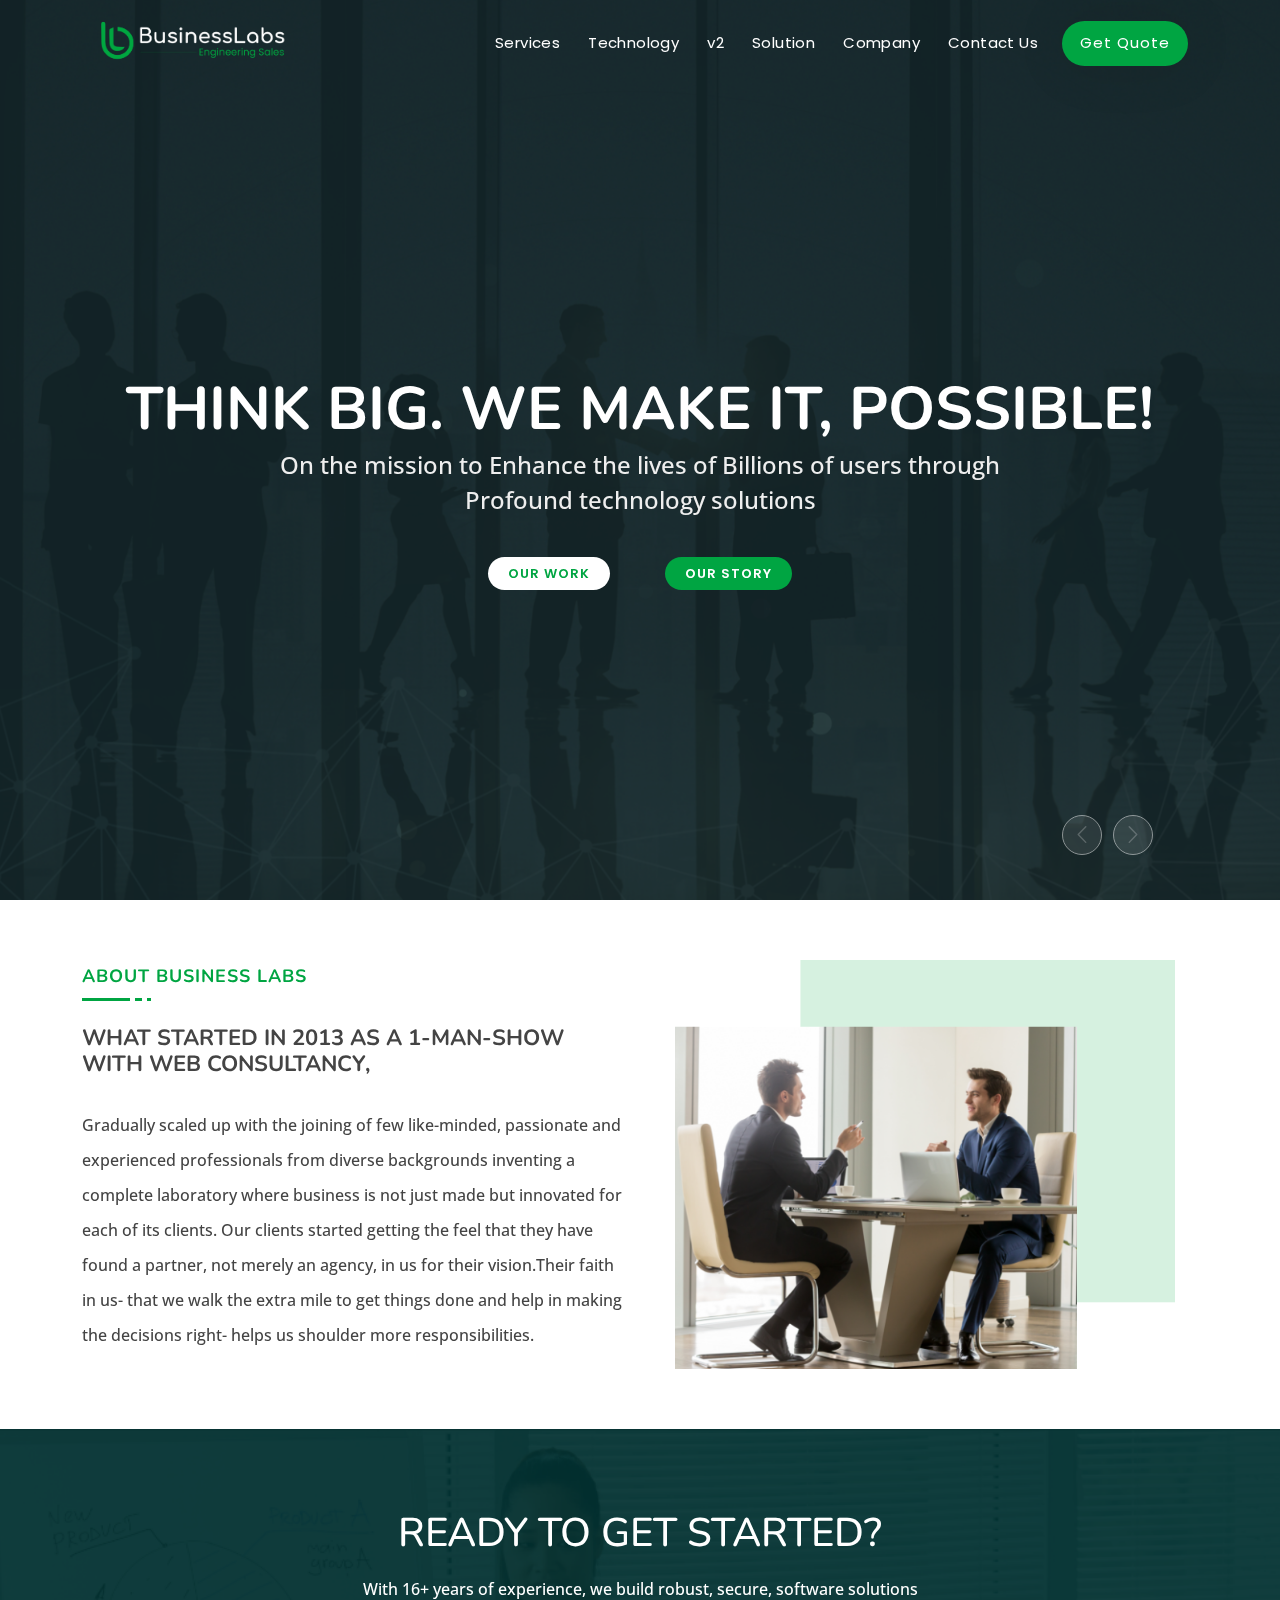
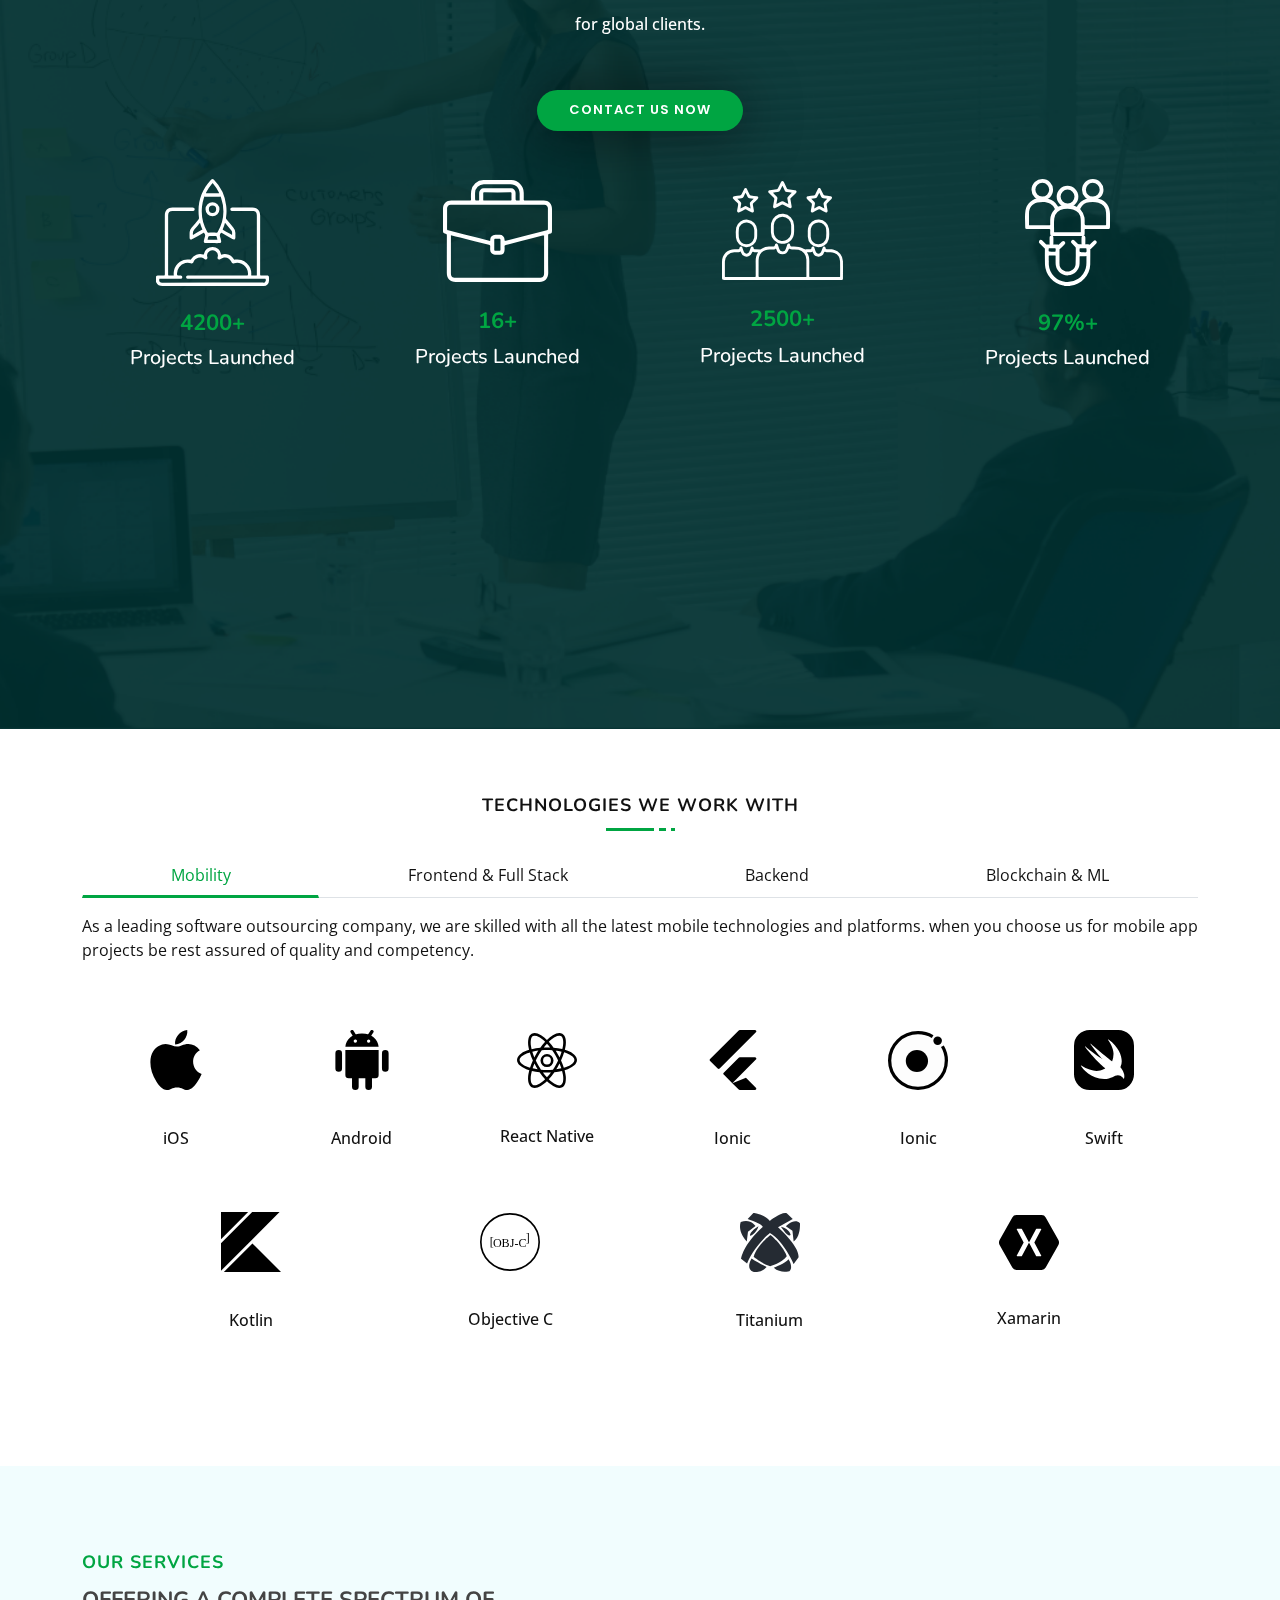
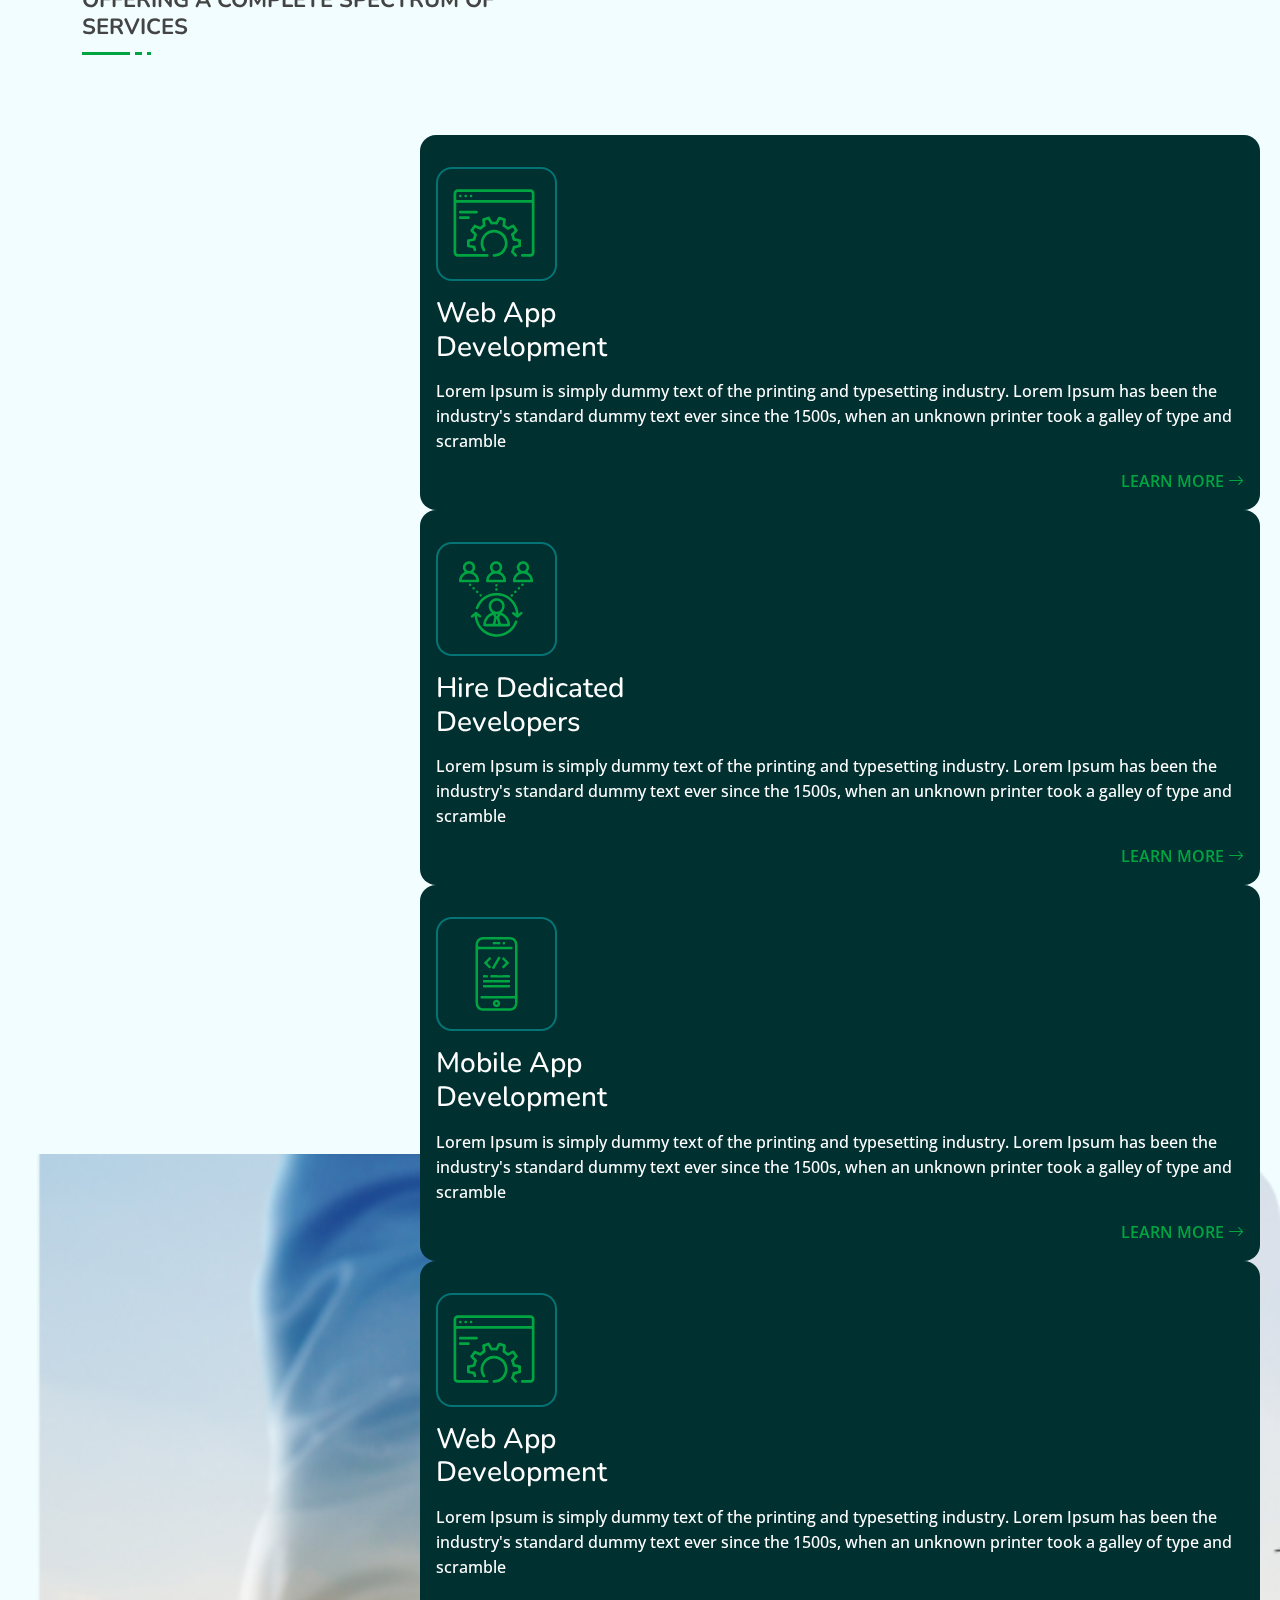
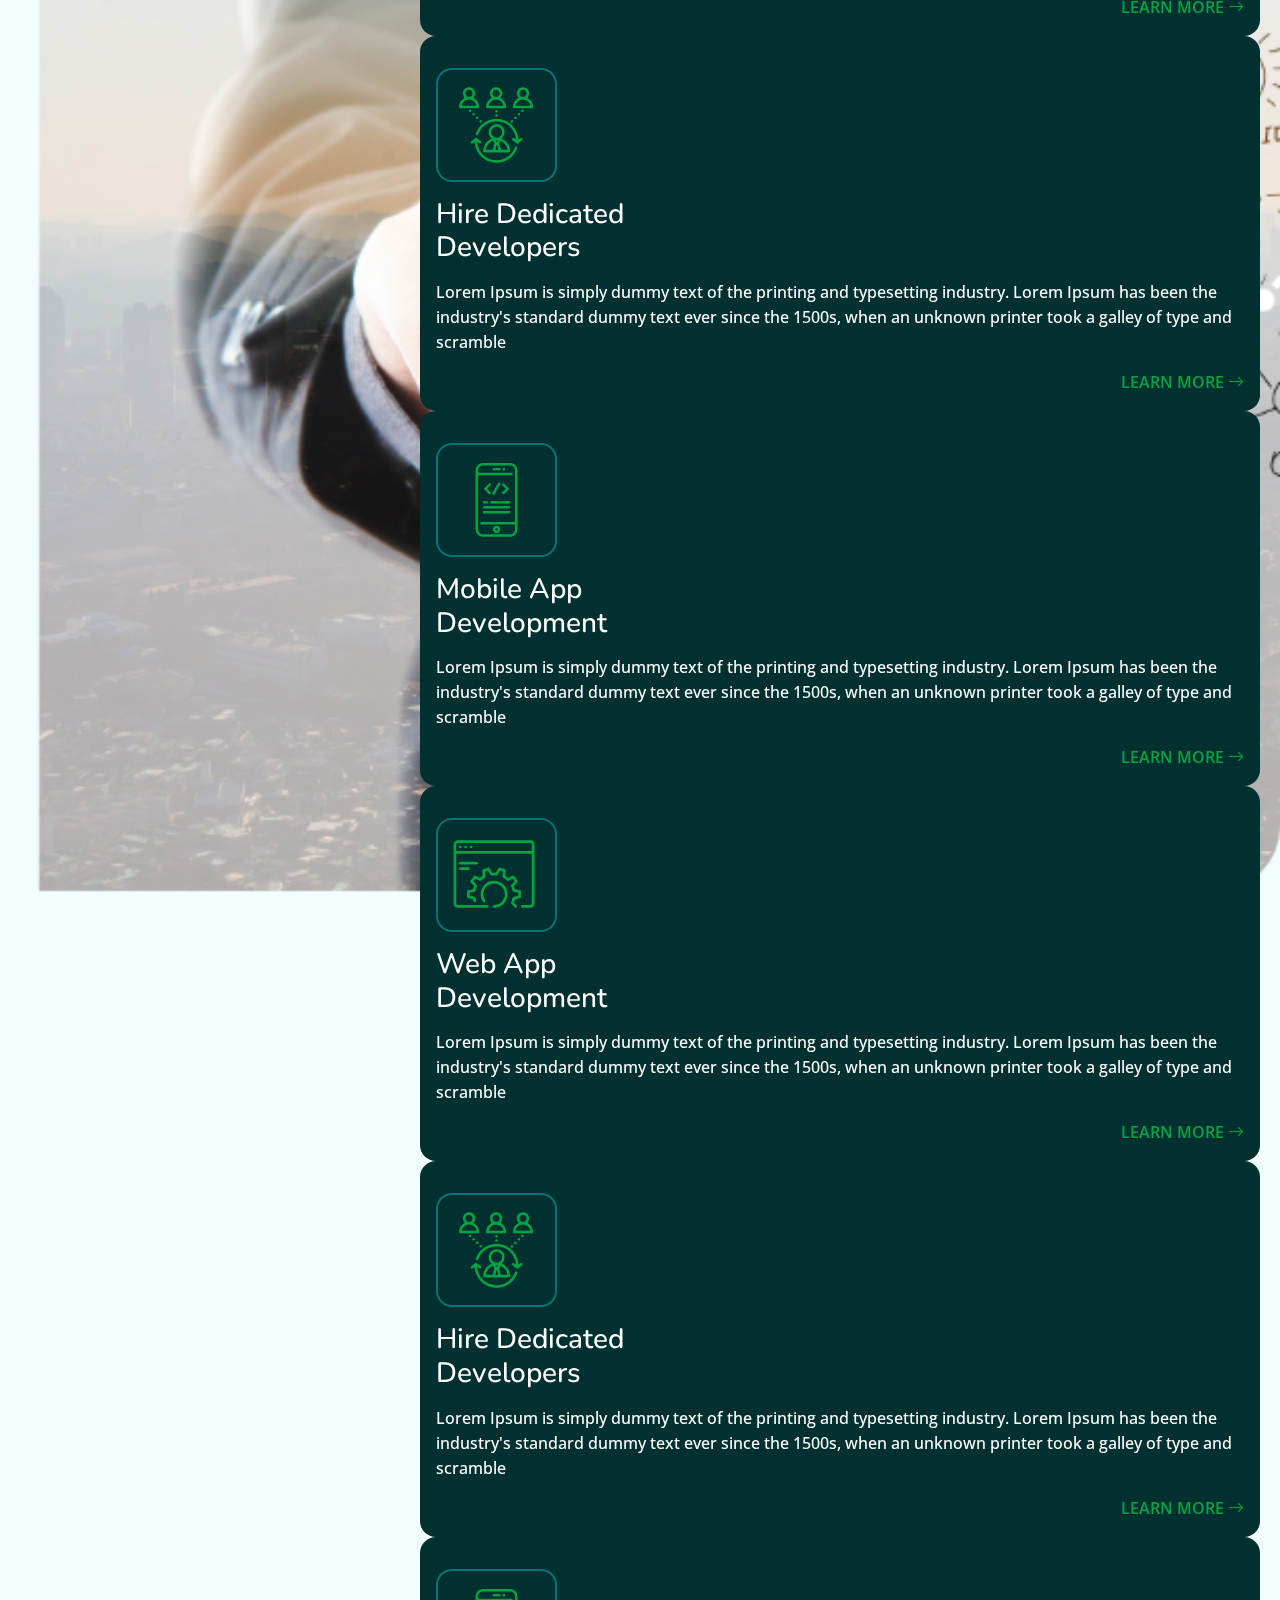
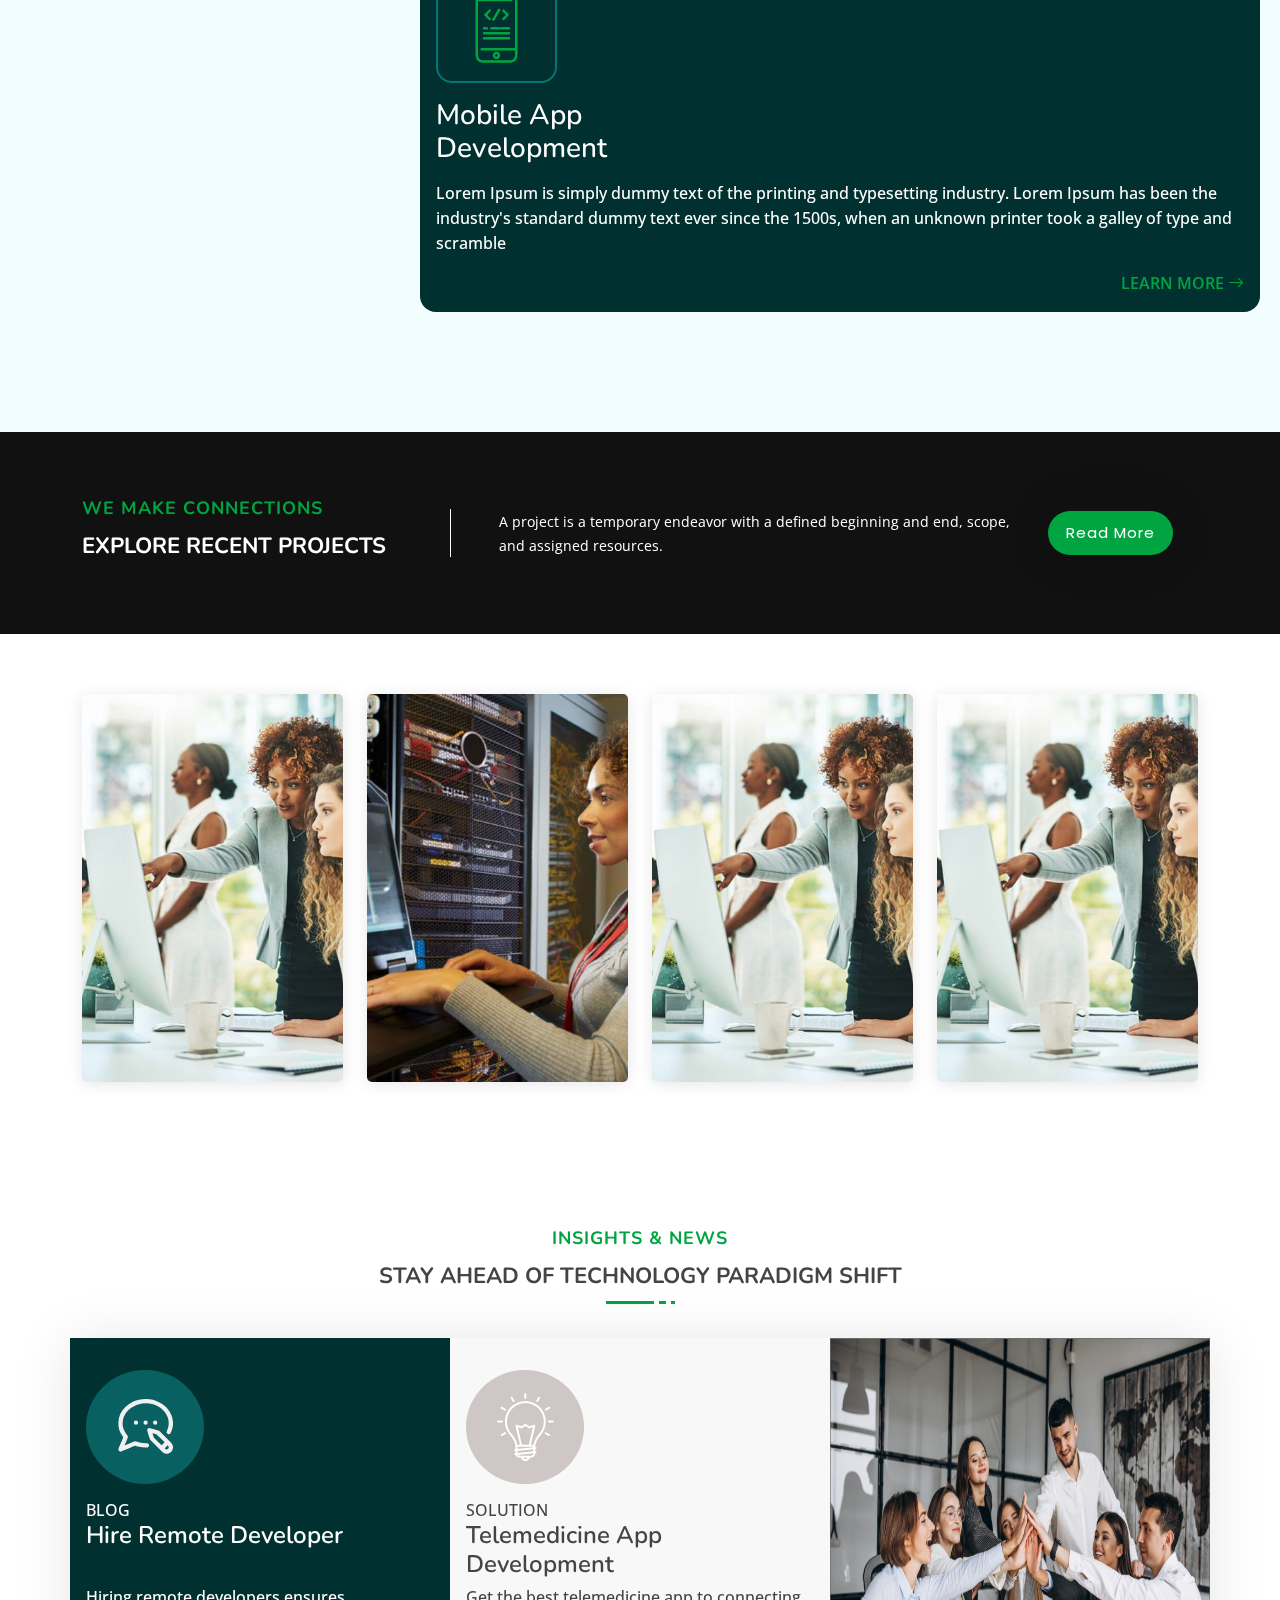
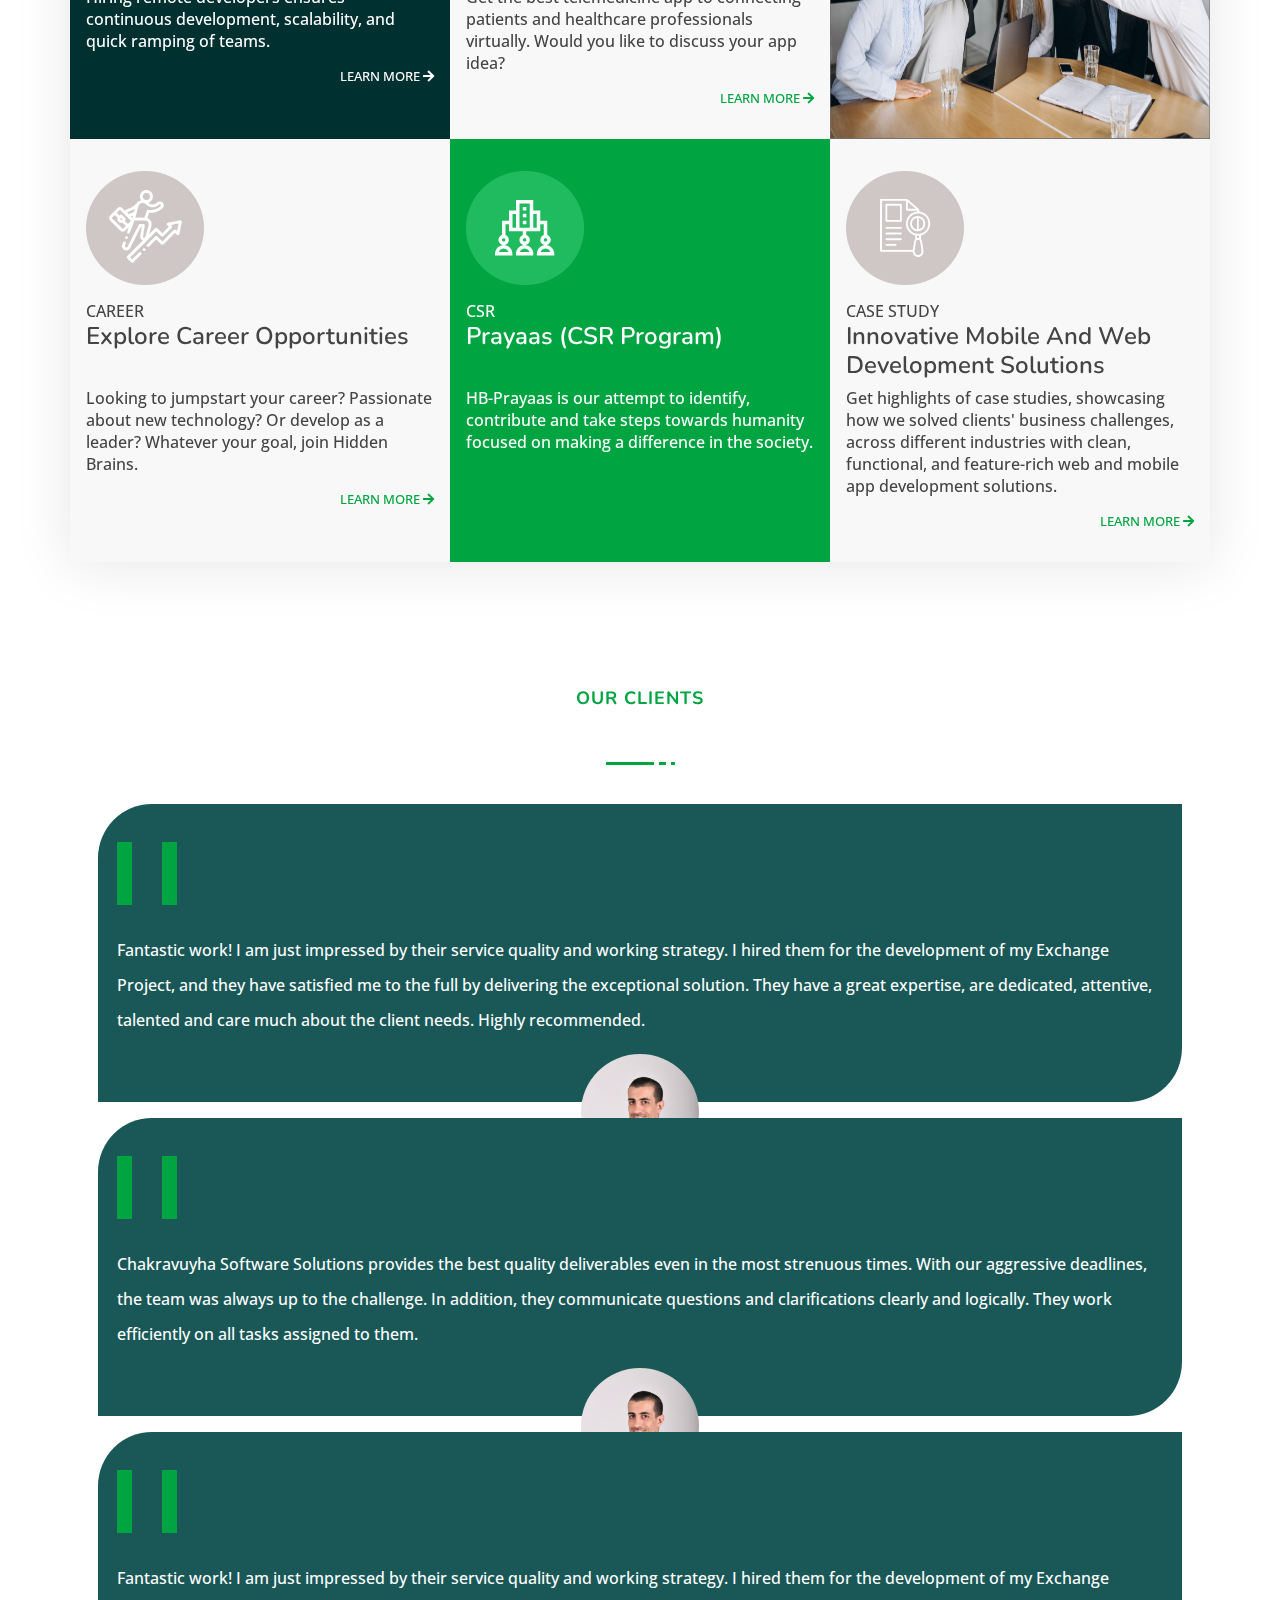
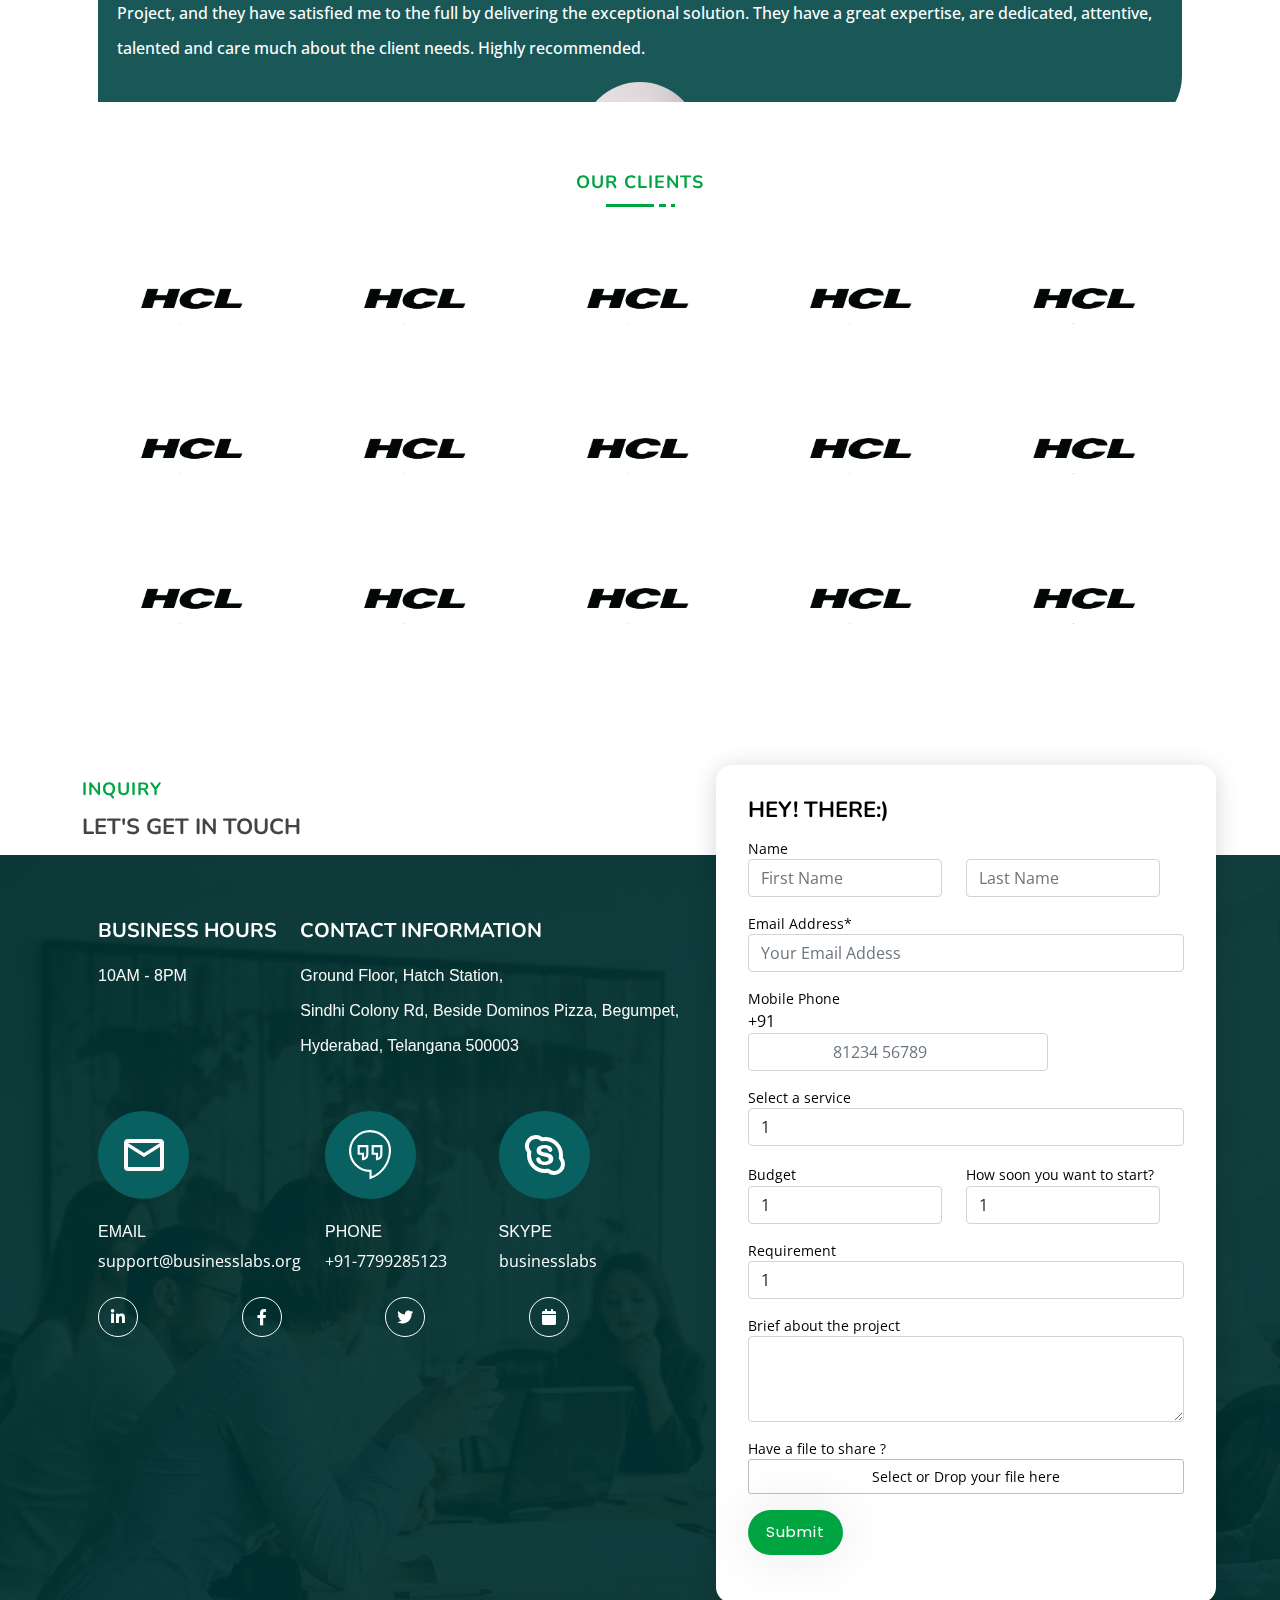
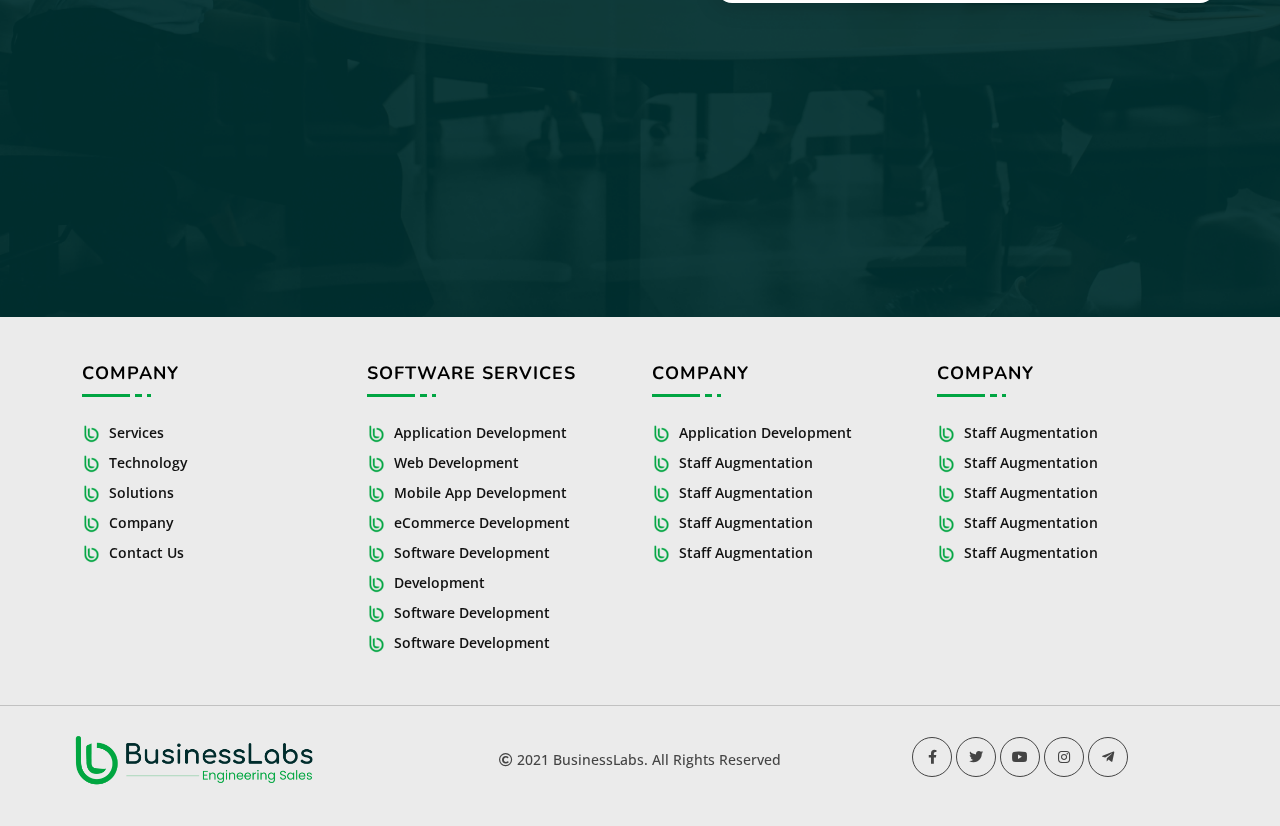
==== v2.html @ e5ebee2d "latest version 2" ====
<!DOCTYPE html>
<html lang="en">

<head>
    <meta charset="utf-8">
    <meta content="width=device-width, initial-scale=1.0" name="viewport">
    <title>Business Labs</title>
    <meta content="" name="description">
    <meta content="" name="keywords">
    <link href="favicon.png" rel="icon">
    <link href="assets/img/apple-touch-icon.png" rel="apple-touch-icon">
    <link href="https://fonts.googleapis.com/css?family=Open+Sans:300,300i,400,400i,600,600i,700,700i|Nunito:300,300i,400,400i,600,600i,700,700i|Poppins:300,300i,400,400i,500,500i,600,600i,700,700i" rel="stylesheet">
    <link href="assets/vendor/bootstrap/css/bootstrap.min.css" rel="stylesheet">
    <link href="assets/vendor/bootstrap-icons/bootstrap-icons.css" rel="stylesheet">
    <link href="assets/vendor/boxicons/css/boxicons.min.css" rel="stylesheet">
    <link href="assets/vendor/glightbox/css/glightbox.min.css" rel="stylesheet">
    <link href="assets/vendor/remixicon/remixicon.css" rel="stylesheet">
    <link href="assets/vendor/swiper/swiper-bundle.min.css" rel="stylesheet">
    <link href="assets/css/style.css" rel="stylesheet">
    <link rel="stylesheet" href="https://cdnjs.cloudflare.com/ajax/libs/slick-carousel/1.8.1/slick.css" />
    <link rel="stylesheet" href="https://cdnjs.cloudflare.com/ajax/libs/slick-carousel/1.8.1/slick-theme.css" />
    <link rel="stylesheet" href="https://cdnjs.cloudflare.com/ajax/libs/font-awesome/5.15.4/css/all.min.css" />
    <link rel="stylesheet" href="https://cdnjs.cloudflare.com/ajax/libs/intl-tel-input/17.0.8/css/intlTelInput.css">
    <script src="https://cdnjs.cloudflare.com/ajax/libs/intl-tel-input/17.0.8/js/intlTelInput.min.js"></script>
    <link rel="stylesheet" href="https://cdnjs.cloudflare.com/ajax/libs/font-awesome/5.15.3/css/all.min.css" />

</head>

<body>
    <header id="header" class="fixed-top ">
        <div class="container d-flex align-items-center justify-content-between">
            <div class="logo">
                <a href="/index.html"><img src="./assets/img/logo.png" alt=""></a>
            </div>
            <nav id="navbar" class="navbar">
                <ul>
                    <li class="dropdown"><a href="#"><span>Services</span></a>
                        <ul>
                            <div class="dropdown-content">
                                <div class="row dd-content">
                                    <div class="col-md-8">
                                        <h2 class="dd-title">Services</h2>
                                        <div class="row">
                                            <div class="col">
                                                <li class="heading">
                                                    <h4>Team Extension</h4>
                                                    <span><img src="./assets/img/underline.svg" alt=""></span>
                                                </li>
                                                <li>
                                                    <a href="#"><img src="./assets/img/bullet.png" class="mr-1 bullet-icons " alt=""> Staff Augmentation</a>
                                                </li>
                                                <li>
                                                    <a href="#"><img src="./assets/img/bullet.png" class="mr-1 bullet-icons " alt=""> Dedicated Teams</a>
                                                </li>
                                                <li>
                                                    <a href="#"><img src="./assets/img/bullet.png" class="mr-1 bullet-icons " alt="">Offshore Development</a>
                                                </li>
                                            </div>
                                            <div class="col">
                                                <li class="heading">
                                                    <h4>DevOps</h4>
                                                    <span><img src="./assets/img/underline.svg" alt=""></span>
                                                </li>
                                                <li>
                                                    <a href="#"><img src="./assets/img/bullet.png" class="mr-1 bullet-icons " alt=""> AWS</a>
                                                </li>
                                                <li>
                                                    <a href="#"><img src="./assets/img/bullet.png" class="mr-1 bullet-icons " alt=""> Azure</a>
                                                </li>
                                                <li>
                                                    <a href="#"><img src="./assets/img/bullet.png" class="mr-1 bullet-icons " alt=""> Google Cloud</a>
                                                </li>
                                            </div>
                                            <div class="col">
                                                <li class="heading">
                                                    <h4>Blockchain & Others</h4>
                                                    <span><img src="./assets/img/underline.svg" alt=""></span>
                                                </li>
                                                <li>
                                                    <a href="#"><img src="./assets/img/bullet.png" class="mr-1 bullet-icons " alt=""> BI Consulting</a>
                                                </li>
                                                <li>
                                                    <a href="#"><img src="./assets/img/bullet.png" class="mr-1 bullet-icons " alt=""> Blockchain</a>
                                                </li>
                                                <li>
                                                    <a href="#"><img src="./assets/img/bullet.png" class="mr-1 bullet-icons " alt=""> AI/ML</a>
                                                </li>
                                                <li>
                                                    <a href="#"><img src="./assets/img/bullet.png" class="mr-1 bullet-icons " alt=""> IoT</a>
                                                </li>
                                            </div>
                                            <div class="col">
                                                <li class="heading">
                                                    <h4>Software Services</h4>
                                                    <span><img src="./assets/img/underline.svg" alt=""></span>
                                                </li>
                                                <li>
                                                    <a href="#"><img src="./assets/img/bullet.png" class="mr-1 bullet-icons " alt=""> Software Development</a>
                                                </li>
                                                <li>
                                                    <a href="#"><img src="./assets/img/bullet.png" class="mr-1 bullet-icons " alt=""> App Development</a>
                                                </li>
                                                <li>
                                                    <a href="#"><img src="./assets/img/bullet.png" class="mr-1 bullet-icons " alt=""> Mobility</a>
                                                </li>
                                                <li>
                                                    <a href="#"><img src="./assets/img/bullet.png" class="mr-1 bullet-icons " alt=""> Web Development</a>
                                                </li>
                                                <li>
                                                    <a href="#"><img src="./assets/img/bullet.png" class="mr-1 bullet-icons " alt=""> eCommerce</a>
                                                </li>
                                            </div>
                                            <div class="col">
                                                <li class="heading">
                                                    <h4>Managed Outsourcing</h4>
                                                    <span><img src="./assets/img/underline.svg" alt=""></span>
                                                </li>
                                                <li>
                                                    <a href="#"><img src="./assets/img/bullet.png" class="mr-1 bullet-icons " alt=""> AWS</a>
                                                </li>
                                                <li>
                                                    <a href="#"><img src="./assets/img/bullet.png" class="mr-1 bullet-icons " alt=""> Azure</a>
                                                </li>
                                                <li>
                                                    <a href="#"><img src="./assets/img/bullet.png" class="mr-1 bullet-icons " alt=""> Google Cloud</a>
                                                </li>
                                            </div>
                                            <div class="col">
                                                <li class="heading">
                                                    <h4>Heading 1</h4>
                                                    <span><img src="./assets/img/underline.svg" alt=""></span>
                                                </li>
                                                <li>
                                                    <a href="#"><img src="./assets/img/bullet.png" class="mr-1 bullet-icons " alt=""> Product Engineering</a>
                                                </li>
                                                <li>
                                                    <a href="#"><img src="./assets/img/bullet.png" class="mr-1 bullet-icons " alt=""> Digital Transformation</a>
                                                </li>
                                                <li>
                                                    <a href="#"><img src="./assets/img/bullet.png" class="mr-1 bullet-icons " alt=""> QA</a>
                                                </li>
                                                <li>
                                                    <a href="#"><img src="./assets/img/bullet.png" class="mr-1 bullet-icons " alt=""> MVP Development</a>
                                                </li>
                                            </div>
                                        </div>
                                    </div>
                                    <div class="col-md-4">
                                        <h2 class="dd-title">Industries</h2>
                                        <div class="row">
                                            <div class="col">
                                                <li>
                                                    <a href="#"><img src="./assets/img/bullet.png" class="mr-1 bullet-icons " alt=""> Healthcare</a>
                                                </li>
                                                <li>
                                                    <a href="#"><img src="./assets/img/bullet.png" class="mr-1 bullet-icons " alt=""> Retail & eCommerce</a>
                                                </li>
                                                <li>
                                                    <a href="#"><img src="./assets/img/bullet.png" class="mr-1 bullet-icons " alt=""> Banking & Financial Services</a>
                                                </li>
                                                <li>
                                                    <a href="#"><img src="./assets/img/bullet.png" class="mr-1 bullet-icons " alt=""> ISVs & Software Product</a>
                                                </li>
                                                <li>
                                                    <a href="#"><img src="./assets/img/bullet.png" class="mr-1 bullet-icons " alt=""> Companies</a>
                                                </li>
                                                <li>
                                                    <a href="#"><img src="./assets/img/bullet.png" class="mr-1 bullet-icons " alt=""> Education & eLearning</a>
                                                </li>
                                                <li>
                                                    <a href="#"><img src="./assets/img/bullet.png" class="mr-1 bullet-icons " alt=""> Logistics & Transportation </a>
                                                </li>
                                                <li>
                                                    <a href="#"><img src="./assets/img/bullet.png" class="mr-1 bullet-icons " alt=""> Digital & Marketing Agencies </a>
                                                </li>
                                                <button class="text-center btn-get-started">Hire Dedicated Teams</button>
                                                <p class="text-center">We employ top 1% talents</p>
                                            </div>
                                        </div>
                                    </div>
                                </div>
                            </div>
                        </ul>
                    </li>
                    <li class="dropdown tech"><a href="#"><span>Technology</span></a>
                        <ul>
                            <div class="dropdown-content">
                                <div class="row dd-content">
                                    <div class="col">
                                        <img src="https://dummyimage.com/300x500/000/fff" class="big" alt="">
                                    </div>
                                    <div class="col-md-5">
                                        <h2 class="dd-title">Services</h2>
                                        <div class="row">
                                            <div class="col-md-5">
                                                <li class="heading">
                                                    <h4>Blockchain & Others</h4>
                                                </li>
                                                <li>
                                                    <a href="#">BI Consulting</a>
                                                </li>
                                                <li>
                                                    <a href="#">Blockchain</a>
                                                </li>
                                                <li>
                                                    <a href="#">AI/ML</a>
                                                </li>
                                                <li>
                                                    <a href="#">IoT</a>
                                                </li>
                                            </div>
                                            <div class="col-md-5">
                                                <li class="heading">
                                                    <h4>Software Services</h4>
                                                </li>
                                                <li>
                                                    <a href="#">Staff Augmentation</a>
                                                </li>
                                                <li>
                                                    <a href="#">Staff Augmentation</a>
                                                </li>
                                                <li>
                                                    <a href="#">Staff Augmentation</a>
                                                </li>
                                                <li>
                                                    <a href="#">Staff Augmentation</a>
                                                </li>
                                            </div>
                                            <div class="col-md-5">
                                                <li class="heading">
                                                    <h4>Heading 1</h4>
                                                    <span><img src="./assets/img/underline.svg" alt=""></span>
                                                </li>
                                                <li>
                                                    <a href="#">Staff Augmentation</a>
                                                </li>
                                                <li>
                                                    <a href="#">Staff Augmentation</a>
                                                </li>
                                                <li>
                                                    <a href="#">Staff Augmentation</a>
                                                </li>
                                                <li>
                                                    <a href="#">Staff Augmentation</a>
                                                </li>
                                            </div>
                                            <div class="col-md-5">
                                                <li class="heading">
                                                    <h4>Heading 1</h4>
                                                    <span><img src="./assets/img/underline.svg" alt=""></span>
                                                </li>
                                                <li>
                                                    <a href="#">Staff Augmentation</a>
                                                </li>
                                                <li>
                                                    <a href="#">Staff Augmentation</a>
                                                </li>
                                                <li>
                                                    <a href="#">Staff Augmentation</a>
                                                </li>
                                                <li>
                                                    <a href="#">Staff Augmentation</a>
                                                </li>
                                            </div>
                                        </div>
                                    </div>
                                    <div class="col">
                                        <h2 class="dd-title">Industries</h2>
                                        <div class="row">
                                            <div class="col">
                                                <li class="heading">
                                                    <h4>Heading 1</h4>
                                                    <span><img src="./assets/img/underline.svg" alt=""></span>
                                                </li>
                                                <li>
                                                    <a href="#">Staff Augmentation</a>
                                                </li>
                                                <li>
                                                    <a href="#">Staff Augmentation</a>
                                                </li>
                                                <li>
                                                    <a href="#">Staff Augmentation</a>
                                                </li>
                                                <li>
                                                    <a href="#">Staff Augmentation</a>
                                                </li>
                                            </div>
                                        </div>
                                    </div>
                                </div>
                            </div>
                        </ul>
                    </li>
                    <li><a class="nav-link scrollto" href="./v2.html">v2</a></li>
                    <li><a class="nav-link scrollto" href="#">Solution</a></li>
                    <li><a class="nav-link scrollto" href="#">Company</a></li>
                    <li><a class="nav-link scrollto" href="#">Contact Us</a></li>
                    <li><a href="#" class="btn-get-started scrollto">Get Quote</a></li>
                </ul>
                <i class="bi bi-list mobile-nav-toggle"></i>
            </nav>
        </div>
    </header>
    <section id="hero">
        <div id="heroCarousel" data-bs-interval="5000" class="carousel slide carousel-fade" data-bs-ride="carousel">
            <ol class="carousel-indicators" id="hero-carousel-indicators"></ol>
            <div class="carousel-inner" role="listbox">
                <!-- Slide 1 -->
                <div class="carousel-item active" style="background-image: url(./assets/img/hero-bg.jpg)">
                    <div class="carousel-container">
                        <div class="container">
                            <h2 class="animate__animated animate__fadeInDown">Think Big. We make IT, possible!</span>
                            </h2>
                            <p class="animate__animated animate__fadeInUp"> On the mission to Enhance the lives of Billions of users through <br> Profound technology solutions
                            </p>
                            <div class="buttons">
                                <a href="#about" class="btn-get-started animate__animated animate__fadeInUp scrollto mx-2">Our work</a>
                                <a href="#about" class="btn-get-started animate__animated animate__fadeInUp scrollto mx-2">Our Story</a>

                            </div>
                        </div>
                    </div>
                </div>

                <!-- Slide 2 -->
                <div class="carousel-item" style="background-image: url(https://cdn.pixabay.com/photo/2016/07/23/04/05/business-1536236_960_720.png)">
                    <div class="carousel-container">
                        <div class="container">
                            <h2 class="animate__animated animate__fadeInDown">Lorem Ipsum Dolor</h2>
                            <p class="animate__animated animate__fadeInUp">Ut velit est quam dolor ad a aliquid qui aliquid. Sequi ea ut et est quaerat sequi nihil ut aliquam. Occaecati alias dolorem mollitia ut. Similique ea voluptatem. Esse doloremque accusamus repellendus deleniti vel. Minus et
                                tempore modi architecto.</p>
                            <a href="#about" class="btn-get-started animate__animated animate__fadeInUp scrollto">Read More</a>
                        </div>
                    </div>
                </div>

                <!-- Slide 3 -->
                <div class="carousel-item" style="background-image: url(https://wallpaperaccess.com/full/656670.jpg)">
                    <div class="carousel-container">
                        <div class="container">
                            <h2 class="animate__animated animate__fadeInDown">Sequi ea ut et est quaerat</h2>
                            <p class="animate__animated animate__fadeInUp">Ut velit est quam dolor ad a aliquid qui aliquid. Sequi ea ut et est quaerat sequi nihil ut aliquam. Occaecati alias dolorem mollitia ut. Similique ea voluptatem. Esse doloremque accusamus repellendus deleniti vel. Minus et
                                tempore modi architecto.</p>
                            <a href="#about" class="btn-get-started animate__animated animate__fadeInUp scrollto">Read More</a>
                        </div>
                    </div>
                </div>

            </div>

            <div class="arrows">
                <a class="carousel-control-prev" href="#heroCarousel" role="button" data-bs-slide="prev">
                    <span class="carousel-control-prev-icon bi bi-chevron-left" aria-hidden="true"></span>
                </a>

                <a class="carousel-control-next" href="#heroCarousel" role="button" data-bs-slide="next">
                    <span class="carousel-control-next-icon bi bi-chevron-right" aria-hidden="true"></span>
                </a>
            </div>
        </div>
    </section>
    <!-- End Hero -->
    <main id="main">
        <section id="about" class="about">
            <div class="container">
                <div class="row">
                    <div class="col-md-6 left">
                        <div class="section-title">
                            <h2>About Business Labs</h2>
                            <span><img src="./assets/img/underline.svg" alt=""></span>
                            <h3>WHAT STARTED IN 2013 AS A 1-MAN-SHOW <br> WITH WEB CONSULTANCY,</h3>
                        </div>
                        <p>
                            Gradually scaled up with the joining of few like-minded, passionate and experienced professionals from diverse backgrounds inventing a complete laboratory where business is not just made but innovated for each of its clients. Our clients started getting
                            the feel that they have found a partner, not merely an agency, in us for their vision.Their faith in us- that we walk the extra mile to get things done and help in making the decisions right- helps us shoulder more responsibilities.
                        </p>
                    </div>
                    <div class="col-md-6 right">
                        <img src="./assets/img/about.png" alt="">
                    </div>
                </div>
            </div>
        </section>
        <!-- <section id="services" class="services">
            <div class="container">
                <div class="section-title text-align-center">
                    <h2>OFFSHORE SOFTWARE DEVELOPMENT & IT <br> OUTSOURCING SERVICES</h2>
                    <span><img src="./assets/img/underline.svg" alt=""></span>
                </div>
                <div class="service">
                    <div class="container">
                        <div class="row">
                            <div class="col">
                                <div class='outer'>
                                    <div class="inner">
                                        <div class="shape-outer trapezoid">
                                            <div class="shape-inner">
                                                <svg class='icons' xmlns="http://www.w3.org/2000/svg" width="55" height="55" viewBox="0 0 72 75.388">
                                                    <g transform="translate(-1655.341 -264.807)"><path class="a" d="M1727.34,270.279v64.6c-.154.02-.151.16-.187.27-1.134,3.486-3.218,5.05-6.727,5.05h-58.275c-4.158,0-6.811-2.78-6.811-7.136q0-30.553,0-61.106c0-4.363,2.648-7.142,6.8-7.142H1703.9c5.67,0,11.341-.009,17.011,0a6.373,6.373,0,0,1,6.224,4.967C1727.182,269.947,1727.093,270.2,1727.34,270.279Zm-36,16.7q-15.534,0-31.07-.014c-.56,0-.734.1-.733.74q.03,22.72.016,45.44c0,1.769.807,2.612,2.5,2.613h58.554c1.722,0,2.51-.84,2.51-2.675q0-22.683.015-45.367c0-.619-.143-.753-.722-.752Q1706.88,287,1691.345,286.982Zm-.043-4.434q15.569,0,31.137.011c.518,0,.7-.091.7-.7-.033-3.374-.013-6.748-.017-10.121a2.2,2.2,0,0,0-2.4-2.493q-29.379,0-58.758,0c-1.581,0-2.4.877-2.4,2.562,0,3.325.021,6.649-.019,9.973-.008.671.173.783.766.782Q1675.8,282.532,1691.3,282.548Z" transform="translate(0 0)"/><path class="a" d="M1816.033,412.688a1.933,1.933,0,0,1-.2.839q-5.169,12.077-10.338,24.155a1.74,1.74,0,1,1-3.182-1.379q5.161-12.082,10.335-24.159a1.736,1.736,0,0,1,3.382.544Z" transform="translate(-117.732 -107.385)"/><path class="a" d="M1902.987,460.39a1.928,1.928,0,0,1,.787-1.442c2.146-1.71,4.278-3.438,6.433-5.137.374-.295.376-.436,0-.732-2.169-1.712-4.318-3.45-6.475-5.177a1.719,1.719,0,0,1-.7-1.785,1.739,1.739,0,0,1,2.818-.979c2.883,2.3,5.769,4.6,8.637,6.927a1.7,1.7,0,0,1,0,2.758q-4.3,3.485-8.638,6.926a1.664,1.664,0,0,1-1.949.192A1.709,1.709,0,0,1,1902.987,460.39Z" transform="translate(-196.648 -141.282)"/><path class="a" d="M1722.522,444.756a1.748,1.748,0,0,1,1.029,3.163c-1.728,1.4-3.466,2.781-5.2,4.17-.377.3-.752.606-1.13.907-.6.477-.6.475-.022.935q3.168,2.535,6.334,5.072a1.731,1.731,0,0,1,.707,1.785,1.739,1.739,0,0,1-2.811,1q-4.347-3.474-8.681-6.964a1.7,1.7,0,0,1,.023-2.719q4.305-3.48,8.636-6.928A1.8,1.8,0,0,1,1722.522,444.756Z" transform="translate(-47.941 -141.309)"/>
                                                    <path class="a" d="M1909.972,313.279c-1.681,0-3.361,0-5.042,0a1.749,1.749,0,1,1-.027-3.485q5.071-.006,10.142,0a1.749,1.749,0,1,1-.031,3.485C1913.333,313.282,1911.652,313.279,1909.972,313.279Z" transform="translate(-196.671 -38.008)"/><path class="a" d="M1702.747,313.287a1.744,1.744,0,1,1,1.713-1.756A1.76,1.76,0,0,1,1702.747,313.287Z" transform="translate(-38.563 -38.017)"/><path class="a" d="M1749.355,311.548a1.74,1.74,0,1,1-1.719-1.749A1.76,1.76,0,0,1,1749.355,311.548Z" transform="translate(-73.335 -38.016)"/><path class="a" d="M1794.249,311.565a1.74,1.74,0,1,1-1.7-1.767A1.76,1.76,0,0,1,1794.249,311.565Z" transform="translate(-109.698 -38.014)"/></g>
                                                </svg>
                                                <h4>DEVELOPER</h4>
                                                <p>Interior remodels may change the structure of an entire area, </p>
                                                <p class="small mr-2">Learn More <i class="fas fa-arrow-right ml-1"></i></p>
                                            </div>
                                        </div>
                                    </div>
                                </div>
                            </div>
                            <div class="col">
                                <div class='outer'>
                                    <div class="inner">
                                        <div class="shape-outer trapezoid one">
                                            <div class="shape-inner">
                                                <svg class="icons" xmlns="http://www.w3.org/2000/svg" width="93.288" height="97.307" viewBox="0 0 93.288 97.307"><defs></defs><path class="a" d="M1825.8,305.309h2.466c.27.347.691.189,1.033.289a7.748,7.748,0,0,1,3.7,12.531q-5.75,7.121-11.565,14.19a2.476,2.476,0,0,0-.6,1.705q.025,24.029.016,48.058a10.094,10.094,0,0,1-.256,2.541,7.625,7.625,0,0,1-7.705,5.778q-10.189.024-20.379-.014c-.719,0-.895.181-.87.884.056,1.644.049,3.293,0,4.938-.017.608.17.737.739.719q2.036-.064,4.075-.006a2.846,2.846,0,0,1,2.418,4.3,4.512,4.512,0,0,1-1.706,1.395h-32.055a.834.834,0,0,0-.171-.2c-1.487-.875-2.069-2.054-1.686-3.428a2.942,2.942,0,0,1,3.129-2.075c1.233,0,2.467-.037,3.7.015.61.026.732-.18.719-.748-.039-1.582-.059-3.168.005-4.749.032-.8-.137-1.057-1.009-1.051-6.7.044-13.4.03-20.1.022-4.9-.006-8.1-3.236-8.1-8.162q0-22.371,0-44.743c0-5.036,3.187-8.209,8.241-8.209q22.231,0,44.463.012a2.244,2.244,0,0,0,1.535-.549c7.034-5.779,14.045-11.587,21.141-17.288C1819.767,309.217,1822.2,306.4,1825.8,305.309Zm-36.543,29.672c-13.369,0-26.579,0-39.789.006-1.5,0-2.189.774-2.19,2.351q0,18.194-.023,36.387c0,.821.235.957.994.956q32.948-.033,65.9,0c.85,0,1.026-.216,1.024-1.04q-.045-16.246-.02-32.492v-.863c-.456.158-.593.5-.8.75-2.068,2.517-4.09,5.073-6.194,7.558a10.961,10.961,0,0,1-8.247,4.055c-1.012.035-1.262.239-1.235,1.293a11.89,11.89,0,0,1-9.766,12.294,33.057,33.057,0,0,1-5.857.281,12.443,12.443,0,0,0-7.579,2.235,2.746,2.746,0,0,1-3.552-.395,2.8,2.8,0,0,1-.236-3.648,10.609,10.609,0,0,0,1.817-4.324c.477-2.259.212-4.546.338-6.816.276-4.984,2.465-8.747,7.088-10.9a12.279,12.279,0,0,1,5.992-1.086c.3.017.731.212.71-.417A11.848,11.848,0,0,1,1789.262,334.981Zm-8.036,45.383h-31.95c-2.006,0-2.006,0-1.995,2,.01,1.61.7,2.341,2.3,2.341q31.618.008,63.236,0a2.036,2.036,0,0,0,2.342-2.309,6.278,6.278,0,0,1,.008-.854c.139-.908-.128-1.207-1.134-1.2C1803.094,380.381,1792.16,380.364,1781.225,380.364Zm47.989-67.41a1.991,1.991,0,0,0-1.168-1.733,1.935,1.935,0,0,0-2.205.316q-3.047,2.488-6.088,4.984-7.226,5.915-14.463,11.816c-.536.434-.538.647-.053,1.118,1.927,1.874,3.814,3.788,5.7,5.7.309.313.486.476.859.016q8.42-10.389,16.875-20.749A2.23,2.23,0,0,0,1829.214,312.954ZM1784.262,360.8c.757,0,1.516.03,2.271-.005a6.425,6.425,0,0,0,6.466-7.329,6.893,6.893,0,0,0-6.362-6.18,6.3,6.3,0,0,0-6.973,5.382,12.847,12.847,0,0,0-.153,2.55,27.417,27.417,0,0,1-.292,5.387c-.094.516.038.581.519.5A22.988,22.988,0,0,1,1784.262,360.8Zm9.059-19.777a5.933,5.933,0,0,0,3.729,5.55,5.823,5.823,0,0,0,6.526-1.408c1.379-1.52,2.611-3.173,3.943-4.737.365-.429.062-.6-.173-.835-2.209-2.218-4.429-4.426-6.621-6.661-.365-.372-.59-.389-.99-.05-1.421,1.207-2.891,2.354-4.312,3.56A5.731,5.731,0,0,0,1793.321,341.025Zm-12.087,49.381c-1.358,0-2.717.022-4.073-.011-.515-.013-.711.1-.7.664.037,1.74.03,3.481,0,5.22-.007.476.092.653.614.647q4.12-.041,8.242,0c.572.006.663-.2.654-.707-.028-1.676-.035-3.354,0-5.031.013-.6-.115-.827-.765-.8C1783.888,390.443,1782.561,390.406,1781.234,390.406Z" transform="translate(-1741.59 -305.309)"/></svg>
                                                <h4>WEB DESIGNER</h4>
                                                <p>The kitchen is not only a fundamental feature of any home, but tends </p>
                                                <p class="small mr-2">Learn More <i class="fas fa-arrow-right ml-1"></i></p>
                                            </div>
                                        </div>
                                    </div>
                                </div>
                            </div>
                            <div class="col">
                                <div class='outer'>
                                    <div class="inner">
                                        <div class="shape-outer trapezoid">
                                            <div class="shape-inner">
                                                <svg class="icons" xmlns="http://www.w3.org/2000/svg" width="77.176" height="77.307" viewBox="0 0 77.176 77.307"><defs></defs><g transform="translate(-1427.713 -108.554)"><path class="a" d="M1504.888,156.418c-.212.057-.2.271-.274.416a3.008,3.008,0,0,1-5.75-1.274c-.014-3.045,0-6.089,0-9.133q0-9.813,0-19.625a12.046,12.046,0,0,0-9.7-11.969,11.729,11.729,0,0,0-2.467-.241q-20.378.005-40.755.006a12.039,12.039,0,0,0-12.17,12.2q-.016,20.418,0,40.836a12.043,12.043,0,0,0,12.189,12.184q14.162.02,28.325.005a3.027,3.027,0,0,1,1.277,5.832c-.123.056-.32-.006-.354.206h-31.495c-.079-.237-.291-.145-.446-.171-9.023-1.517-15.481-8.829-15.512-17.738q-.072-20.821,0-41.642a18.079,18.079,0,0,1,14.1-17.323,5.5,5.5,0,0,0,1.85-.433h44.906c.029.119.12.132.224.144a18.053,18.053,0,0,1,15.627,14.083,7.824,7.824,0,0,0,.424,1.929Z" transform="translate(0)"/><path class="a" d="M1651.34,345.2a2.689,2.689,0,0,0-1.1-.341,10.246,10.246,0,0,1-4.634-2.538c-3.891-3.857-7.8-7.7-11.6-11.647a21.723,21.723,0,0,1-5.57-11.643c-.428-2.422-.946-4.828-1.424-7.241a3.006,3.006,0,0,1,3.637-3.642c3.434.711,6.91,1.229,10.295,2.161a20.375,20.375,0,0,1,9,5.244c3.649,3.6,7.259,7.242,10.873,10.879a10.922,10.922,0,0,1,3.018,5.866c.024.133-.049.315.159.37v3.171c-.281.17-.209.485-.27.73a10.918,10.918,0,0,1-7.9,8.268,6.737,6.737,0,0,0-1.476.364Zm6.637-10.911a5.234,5.234,0,0,0-1.582-3.755c-3.2-3.2-6.5-6.3-9.558-9.631-3.432-3.74-7.821-5.167-12.594-5.9-.353-.054-.448.047-.375.388.158.736.32,1.473.444,2.215a15.789,15.789,0,0,0,3.581,8.323c3.824,4.2,7.907,8.153,12,12.088a4.428,4.428,0,0,0,5.207.659A4.84,4.84,0,0,0,1657.977,334.286Z" transform="translate(-159.11 -159.336)"/><path class="a" d="M1526.121,248q10.168,0,20.337,0a3.021,3.021,0,0,1,.382,6.029c-.15.011-.3.008-.452.008q-20.262,0-40.523,0a3.022,3.022,0,1,1-.156-6.034c4.57-.012,9.139,0,13.709,0Z" transform="translate(-59.813 -111.36)"/><path class="a" d="M1586.115,188.02c4.569,0,9.138-.007,13.707,0a3.016,3.016,0,0,1,1.461,5.659,3.089,3.089,0,0,1-1.514.378q-13.707,0-27.414-.005a3.019,3.019,0,1,1,.053-6.034Q1579.261,188.011,1586.115,188.02Z" transform="translate(-113.035 -63.461)"/><path class="a" d="M1511.051,314.019c-1.731,0-3.463.006-5.2,0a3.024,3.024,0,1,1,0-6.037q5.232-.008,10.465,0a3.024,3.024,0,1,1,0,6.037C1514.564,314.024,1512.807,314.019,1511.051,314.019Z" transform="translate(-59.849 -159.261)"/><path class="a" d="M1510.183,186.536a3.766,3.766,0,1,1-3.8-3.754A3.777,3.777,0,0,1,1510.183,186.536Z" transform="translate(-59.847 -59.279)"/></g></svg>
                                                <h4>COPYWRITER</h4>
                                                <p>Although bathrooms may not share the same social </p>
                                                <p class="small mr-2">Learn More <i class="fas fa-arrow-right ml-1"></i></p>
                                            </div>
                                        </div>
                                    </div>
                                </div>
                            </div>
                            <div class="col">
                                <div class='outer'>
                                    <div class="inner">
                                        <div class="shape-outer trapezoid one">
                                            <div class="shape-inner">
                                                <svg class="icons" xmlns="http://www.w3.org/2000/svg" width="76.653" height="76.658" viewBox="0 0 76.653 76.658"><defs></defs><g transform="translate(-1561.738 -214.397)"><path class="a" d="M1685.4,355.971a2.745,2.745,0,0,1-.912-2.52c.044-2.194,0-4.389.024-6.583a.783.783,0,0,0-.521-.829,4.449,4.449,0,0,1-.483-7.7c.448-.3.434-.521.271-.951-1.687-4.436-3.343-8.885-5.041-13.317a2.166,2.166,0,0,1,.151-1.98q7.3-13.312,14.567-26.642c.341-.624.737-1.144,1.512-1.15a1.707,1.707,0,0,1,1.527,1.125q7.292,13.359,14.605,26.707a2.108,2.108,0,0,1,.136,1.915c-1.7,4.433-3.353,8.881-5.042,13.316-.175.461-.162.688.3,1a4.435,4.435,0,0,1-.5,7.645.842.842,0,0,0-.542.9c.025,2.319-.018,4.639.025,6.958a1.91,1.91,0,0,1-1.212,2.1Zm8.084-54.054-.132-.027-10.813,19.8c1.187,0,2.26-.02,3.331.006a1.511,1.511,0,0,1,1.6,1.657,1.535,1.535,0,0,1-1.636,1.327c-1.187.019-2.375,0-3.558,0-.009.115-.03.17-.015.211q2.31,6.141,4.617,12.284a.531.531,0,0,0,.61.385q7.483-.01,14.966,0a.571.571,0,0,0,.642-.446q2.225-5.974,4.5-11.929c.2-.519,0-.518-.393-.512-.973.015-1.946.01-2.918,0-1.094-.008-1.791-.578-1.813-1.466-.022-.912.7-1.518,1.827-1.526,1.009-.007,2.018,0,3.122,0l-10.86-19.877a1.123,1.123,0,0,0-.084.227c0,5.488,0,10.975-.014,16.463,0,.421.213.527.515.68a4.429,4.429,0,0,1,2.357,5.008,4.467,4.467,0,0,1-8.712.013,4.4,4.4,0,0,1,2.346-5.007.78.78,0,0,0,.521-.83c-.02-2.519-.01-5.039-.01-7.558Zm1.5,44.623c-2.32,0-4.64.01-6.959-.01-.422,0-.541.109-.536.534q.035,2.693,0,5.388c-.005.424.114.535.535.534q6.959-.022,13.918,0c.421,0,.542-.109.536-.534-.024-1.771-.029-3.542,0-5.313.008-.49-.125-.617-.613-.611C1699.571,346.555,1697.276,346.54,1694.982,346.54Zm.007-3q4.223,0,8.446,0a4.707,4.707,0,0,0,.671-.022,1.478,1.478,0,0,0,.022-2.942,4.218,4.218,0,0,0-.671-.027q-8.483,0-16.966,0a3.448,3.448,0,0,0-.815.064,1.46,1.46,0,0,0-.022,2.852,3.482,3.482,0,0,0,.814.072Q1690.728,343.549,1694.989,343.545Zm1.481-20.373a1.489,1.489,0,1,0-1.458,1.5A1.544,1.544,0,0,0,1696.47,323.172Z" transform="translate(-94.914 -64.917)"/><path class="a" d="M1638.427,219.942c-.241.071-.22.3-.289.478a4.31,4.31,0,0,1-3.957,2.934A4.177,4.177,0,0,1,1630.01,221a1.013,1.013,0,0,0-1.076-.622c-4.664.021-9.327.012-14.035.117l1.1.508a32.63,32.63,0,0,1,6.9,4.27,1.515,1.515,0,1,1-1.81,2.375,32.575,32.575,0,0,0-11.418-5.84,33.853,33.853,0,0,0-5.077-1.082c0,.371.014.718,0,1.063a1.5,1.5,0,0,1-1.541,1.583q-2.955.047-5.911,0a1.482,1.482,0,0,1-1.52-1.524c-.024-.369,0-.741,0-1.134a34.815,34.815,0,0,0-14.591,5.519c-.639.432-1.238.922-1.856,1.385a1.6,1.6,0,0,1-2.323-.031,1.566,1.566,0,0,1,.477-2.324,32.728,32.728,0,0,1,7.245-4.42,2.233,2.233,0,0,0,.7-.451h-.7q-6.735,0-13.469-.008a.782.782,0,0,0-.839.506,4.4,4.4,0,0,1-5,2.363,4.468,4.468,0,0,1-.017-8.713,4.4,4.4,0,0,1,5.009,2.344.783.783,0,0,0,.828.523q11.935-.02,23.87,0c.5,0,.752-.079.659-.632a3.322,3.322,0,0,1,0-.6,1.577,1.577,0,0,1,1.812-1.773q2.694-.013,5.388,0c1.216.007,1.764.574,1.783,1.8.018,1.189.018,1.189,1.208,1.189q11.561,0,23.122.011A1.015,1.015,0,0,0,1630,216.8a4.179,4.179,0,0,1,4.241-2.355,4.3,4.3,0,0,1,3.94,3.058c.06.165-.013.42.242.5Zm-39.821-1.113c0,1.562,0,1.562,1.581,1.562,1.412,0,1.412,0,1.412-1.432,0-1.562,0-1.562-1.581-1.562C1598.606,217.4,1598.606,217.4,1598.606,218.829Zm-32.311-1.424a1.489,1.489,0,1,0,1.462,1.5A1.543,1.543,0,0,0,1566.3,217.405Zm69.129,1.5a1.489,1.489,0,1,0-1.48,1.478A1.543,1.543,0,0,0,1635.425,218.9Z" transform="translate(-0.036 0)"/><path class="a" d="M1926.648,341.824a2.714,2.714,0,0,1-2.517.912c-1.544-.05-3.09-.007-4.635-.015-1.261-.007-1.822-.568-1.828-1.828-.008-1.719,0-3.439,0-5.159,0-1.479.5-1.984,1.964-1.995.221,0,.443,0,.691,0a30.66,30.66,0,0,0-2.789-9.124c-.3-.6-.622-1.192-.871-1.813a1.47,1.47,0,0,1,.649-1.866,1.421,1.421,0,0,1,1.953.523,29.013,29.013,0,0,1,1.483,2.921,31.26,31.26,0,0,1,2.469,8.567c.084.636.314.884.968.8a2.16,2.16,0,0,1,2.466,1.039Zm-2.995-3.642c0-1.448,0-1.448-1.47-1.448-1.523,0-1.523,0-1.523,1.545,0,1.448,0,1.448,1.47,1.448C1923.653,339.727,1923.653,339.727,1923.653,338.182Z" transform="translate(-288.256 -86.4)"/><path class="a" d="M1568.072,333.764c.226,0,.423,0,.62,0,1.568.012,2.032.486,2.033,2.08,0,1.672,0,3.343,0,5.015,0,1.33-.543,1.882-1.849,1.887q-2.657.011-5.314,0c-1.262-.006-1.812-.566-1.817-1.843q-.011-2.657,0-5.314c.006-1.262.566-1.809,1.838-1.824,1.412-.017,1.405-.018,1.645-1.362a34.47,34.47,0,0,1,3.656-10.527,2.327,2.327,0,0,1,.632-.82,1.432,1.432,0,0,1,1.8.08,1.418,1.418,0,0,1,.362,1.822,50.107,50.107,0,0,0-2.068,4.627A32.627,32.627,0,0,0,1568.072,333.764Zm-1.8,3c-1.536,0-1.536,0-1.536,1.532,0,1.461,0,1.461,1.457,1.461,1.536,0,1.536,0,1.536-1.532C1567.73,336.759,1567.73,336.759,1566.273,336.759Z" transform="translate(0 -86.426)"/><path class="a" d="M1620.646,295.761a1.49,1.49,0,1,1-1.479-1.482A1.54,1.54,0,0,1,1620.646,295.761Z" transform="translate(-45.437 -64.898)"/><path class="a" d="M1901.589,295.743a1.49,1.49,0,1,1-1.5-1.463A1.541,1.541,0,0,1,1901.589,295.743Z" transform="translate(-273.684 -64.899)"/></g></svg>
                                                <h4>GRAPHIC DESIGNER</h4>
                                                <p>Although bathrooms may not share the same social </p>
                                                <p class="small mr-2">Learn More <i class="fas fa-arrow-right ml-1"></i></p>
                                            </div>
                                        </div>
                                    </div>
                                </div>
                            </div>
                            <div class="col">
                                <div class='outer'>
                                    <div class="inner">
                                        <div class="shape-outer trapezoid">
                                            <div class="shape-inner">
                                                <svg class="icons" xmlns="http://www.w3.org/2000/svg" width="86.079" height="104.54" viewBox="0 0 86.079 104.54">
                                                    <g id="Group_1991" data-name="Group 1991" transform="translate(-1460.47 48.028)">
                                                      <path id="Path_8548" data-name="Path 8548" d="M1474.574,59.512c-.042-.156-.174-.172-.3-.219a5.54,5.54,0,0,1-4.02-5.8q-.009-11.578,0-23.157c0-5.713-.018-11.426.02-17.138.005-.822-.228-1.036-1.02-1-1.525.062-3.054.036-4.581.014A3.914,3.914,0,0,1,1460.482,8c-.013-1.768-.022-3.537,0-5.3a3.906,3.906,0,0,1,4.065-4.026c1.6-.013,3.192-.051,4.784.019.792.035.933-.226.932-.965q-.036-18.362-.015-36.724c0-3.155,1.414-5.018,4.411-5.878.048-.014.077-.1.115-.147h8.966c.613.564,1.139,1.186.783,2.086-.365.922-1.173.988-2.034.978-2.138-.024-4.277-.02-6.416,0a2.526,2.526,0,0,0-2.772,2.786c-.02,1.734.023,3.47-.02,5.2-.016.631.164.8.793.791,2.274-.039,4.549-.016,6.823-.016q22.252,0,44.5.018c.747,0,.988-.153.952-.936-.069-1.527-.02-3.06-.02-4.591,0-2.381-.871-3.26-3.234-3.26q-16.142,0-32.283.006c-.86,0-1.641-.069-2.009-1.01s.22-1.509.842-2.053h35.051a12.371,12.371,0,0,1,1.368.489,5.456,5.456,0,0,1,3.312,5.185q.027,16.486.006,32.972c0,1.188-.583,1.864-1.549,1.849s-1.5-.694-1.5-1.9c0-7.554-.016-15.108.018-22.662,0-.815-.141-1.067-1.022-1.066q-25.521.047-51.042.007c-.758,0-1.017.136-1.014.973q.052,13.423,0,26.846c0,.895.271,1.022,1.072,1.018,7.641-.031,15.282-.02,22.923-.018a4.012,4.012,0,0,1,4.386,4.353q.011,2.4,0,4.8c-.01,2.77-1.589,4.385-4.348,4.39-7.641.013-15.282.022-22.923-.019-.909,0-1.113.228-1.109,1.121q.054,13.474,0,26.949c0,.819.153,1.079,1.034,1.077q25.521-.045,51.042,0c.8,0,1.024-.191,1-1-.061-2.006-.055-4.015,0-6.022.019-.734-.13-.964-.922-.958-5.2.042-10.392.023-15.588.021-2.885,0-4.479-1.588-4.483-4.465q-.007-5,0-10a3.975,3.975,0,0,1,4.289-4.339c5.264-.012,10.528-.017,15.792.013.691,0,.968-.131.908-.878a17.721,17.721,0,0,1,0-2.652c.052-.719-.183-.905-.9-.9-4.041.035-8.082.017-12.124.017-.238,0-.475.006-.713,0-1.138-.033-1.779-.581-1.777-1.515s.642-1.519,1.777-1.523c4.211-.015,8.423-.033,12.633.016.871.01,1.211-.168,1.1-1.091a12.312,12.312,0,0,1,0-2.345c.048-.633-.146-.792-.779-.787-4.177.031-8.354.017-12.531.014a3.93,3.93,0,0,1-1.012-.053,1.432,1.432,0,0,1-1.177-1.563A1.437,1.437,0,0,1,1512.192-.1a4.492,4.492,0,0,1,.712-.016h22.618c.136,0,.272-.005.407,0a1.531,1.531,0,0,1,1.615,1.477,1.516,1.516,0,0,1-1.631,1.569c-1.9.027-3.8.039-5.7-.009-.672-.017-.871.175-.829.84a25.478,25.478,0,0,1,0,2.755c-.023.513.16.624.637.618,1.868-.025,3.736-.018,5.6-.007,1.229.008,1.9.538,1.922,1.487.026.992-.656,1.546-1.945,1.553-1.732.009-3.466.059-5.195-.021-.892-.041-1.1.261-1.026,1.081a15.058,15.058,0,0,1,0,2.447c-.052.7.142.917.877.909,3.939-.039,7.879-.022,11.818-.017,2.93,0,4.464,1.53,4.469,4.446.005,3.369.011,6.737,0,10.106a3.95,3.95,0,0,1-4.255,4.258c-4.007.007-8.015.021-12.022-.016-.71-.007-.893.163-.889.884.032,6.091.018,12.181.018,18.272,0,4.209-.881,5.523-4.688,7h-25.677c-.21-.407-.692-.591-.816-1.088-.287-1.147.477-1.967,1.9-1.967q11.664,0,23.328,0a2.582,2.582,0,0,0,2.9-2.879c.01-2.688-.039-5.376.026-8.063.022-.917-.208-1.156-1.142-1.155q-25.416.047-50.832.023a4.227,4.227,0,0,1-.509,0c-.434-.053-.589.1-.586.562.022,3.028-.011,6.056.034,9.084a2.431,2.431,0,0,0,2.4,2.423c.3.021.611.011.916.011,5.161,0,10.323.007,15.484-.007a1.62,1.62,0,0,1,1.734.97,1.486,1.486,0,0,1-.609,1.874c-.063.045-.088.145-.13.219Zm51.359-41.881c-5.4,0-10.794.013-16.191-.012-.966,0-1.341.376-1.334,1.329.024,3.333,0,6.666.011,10,0,1.121.254,1.371,1.383,1.371q16.191,0,32.382.013c.969,0,1.325-.388,1.316-1.341-.029-3.3-.009-6.6-.012-9.9,0-1.325-.138-1.46-1.466-1.46Q1533.979,17.629,1525.934,17.631ZM1481.07,9.145q8.042,0,16.084,0c1.249,0,1.445-.193,1.451-1.4.007-1.6-.008-3.2.005-4.794.008-.845-.356-1.236-1.224-1.235q-16.339.015-32.677,0c-.888,0-1.2.417-1.183,1.257.026,1.529.005,3.06.007,4.59,0,1.471.108,1.582,1.554,1.582Q1473.079,9.148,1481.07,9.145Z" transform="translate(0 -3)"/>
                                                      <path id="Path_8549" data-name="Path 8549" d="M1550.938,48.973q-7.944,0-15.888,0c-3.144,0-4.664-1.54-4.666-4.709,0-3.231-.006-6.463,0-9.694.007-2.812,1.623-4.447,4.419-4.448q16.193-.01,32.386,0a4,4,0,0,1,4.382,4.356c.016,3.265.006,6.53,0,9.8,0,3.192-1.489,4.7-4.65,4.7Q1558.932,48.978,1550.938,48.973Zm3.944-9.416c4.465,1.8,8.785,3.541,13.1,5.3.411.167.55.1.549-.34q-.008-4.945,0-9.89c0-.565-.241-.5-.629-.333-.712.313-1.441.588-2.162.879Zm-8.163,0c-4.357-1.756-8.492-3.413-12.617-5.1-.6-.244-.676-.041-.673.5q.024,4.634,0,9.267c0,.526.119.66.636.449C1538.222,42.979,1542.386,41.3,1546.719,39.555Zm15.2,6.32c-.034-.1-.038-.2-.076-.216q-5.307-2.15-10.616-4.293a1.3,1.3,0,0,0-1.064.089c-3,1.224-6.015,2.426-9.016,3.654a4.618,4.618,0,0,0-1.6.766Zm-22.308-12.662-.034.162q5.449,2.2,10.9,4.414c.408.166.729-.042,1.064-.177q3.531-1.415,7.056-2.85c1.133-.459,2.264-.925,3.4-1.388l-.056-.161Z" transform="translate(-50.873 -54.68)"/>
                                                      <path id="Path_8550" data-name="Path 8550" d="M1565.2,191.761c-1.56,0-3.121.043-4.679-.013a1.532,1.532,0,0,1-1.458-2.256,1.505,1.505,0,0,1,1.432-.795c3.187,0,6.375-.011,9.562.011a1.484,1.484,0,0,1,1.587,1.493,1.511,1.511,0,0,1-1.562,1.542c-1.626.05-3.255.014-4.882.014Z" transform="translate(-71.602 -170.075)"/>
                                                      <path id="Path_8551" data-name="Path 8551" d="M1565.253,218.262c-1.526,0-3.052.008-4.578,0-1.1-.008-1.787-.6-1.786-1.512a1.59,1.59,0,0,1,1.788-1.537q4.629-.022,9.258,0a1.535,1.535,0,1,1,0,3.046C1568.373,218.272,1566.813,218.262,1565.253,218.262Z" transform="translate(-71.616 -189.36)"/>
                                                    </g>
                                                  </svg>
                                                <h4>MOBILE APPS DEVELOPER</h4>
                                                <p>Interior remodels may change the structure of an entire area, </p>
                                                <p class="small mr-2">Learn More <i class="fas fa-arrow-right ml-1"></i></p>
                                            </div>
                                        </div>
                                    </div>
                                </div>
                            </div>
                            <div class="col">
                                <div class='outer'>
                                    <div class="inner">
                                        <div class="shape-outer trapezoid one">
                                            <div class="shape-inner">
                                                <svg class="icons" xmlns="http://www.w3.org/2000/svg" width="83.333" height="104.489" viewBox="0 0 83.333 104.489"><defs></defs><g transform="translate(-1879.107 -16.157)"><path class="a" d="M1951.378,16.157a3.5,3.5,0,0,1,2.462,3.817c-.075,3.025,0,6.053-.035,9.08-.007.613.121.824.774.793,1.255-.058,2.516-.033,3.774-.013a3.058,3.058,0,1,1,0,6.113c-1.938.022-3.877.016-5.815,0a2.109,2.109,0,0,0-1.317.4q-6.377,4.481-12.789,8.913a1.4,1.4,0,0,0-.686,1.328c.031,2.89.022,5.781.011,8.672-.008,2.218-1.17,3.4-3.391,3.413q-5.662.028-11.325,0a3.09,3.09,0,0,1-3.4-3.424c-.016-2.891-.024-5.782.011-8.672a1.487,1.487,0,0,0-.719-1.419q-6.334-4.364-12.623-8.794a2.139,2.139,0,0,0-1.311-.415c-6.292.014-12.583.023-18.874-.009-.73,0-.876.2-.876.9q.029,38.413,0,76.826c0,.721.178.9.89.884q4.029-.069,8.059,0c.687.011.842-.2.834-.854-.035-2.822-.021-5.645-.012-8.468a3.067,3.067,0,0,1,3.393-3.412c1.326-.017,2.657-.067,3.978.018.953.061,1.249-.168,1.244-1.194-.043-11.087-.027-22.174-.027-33.261,0-2.756,1.073-3.84,3.8-3.84h42.646c2.659,0,3.781,1.118,3.781,3.769q0,16.732-.02,33.465c0,.84.181,1.11,1.049,1.061,1.424-.08,2.856-.043,4.284-.016a3.037,3.037,0,0,1,3.267,3.334c.009,3.809-.065,7.62.031,11.426.048,1.9-.5,3.287-2.284,4.077H1881.38c-1.755-.809-2.276-2.192-2.273-4.087q.059-48.157,0-96.315c0-1.895.517-3.279,2.273-4.087h1.633a3.838,3.838,0,0,1,2.273,4.086c-.107,2.954-.013,5.915-.042,8.873-.006.579.157.729.73.727q8.415-.032,16.83,0c.657,0,.78-.209.773-.813-.03-2.856.067-5.715-.042-8.567-.073-1.892.368-3.391,2.13-4.31Zm-22.655,53.494c-6.019,0-12.037.013-18.056-.017-.738,0-.968.143-.966.933q.045,15.149,0,30.3c0,.761.179.959.951.957q18.056-.04,36.112,0c.75,0,.961-.162.958-.942q-.044-15.149,0-30.3c0-.759-.175-.953-.944-.949C1940.76,69.667,1934.742,69.651,1928.723,69.651Zm0,44.872c8.877,0,17.754-.01,26.631.018.744,0,.987-.145.95-.93-.071-1.561-.061-3.13,0-4.692.028-.764-.141-1.02-.975-1.015-6.428.04-12.856.022-19.284.022q-16.989,0-33.978-.018c-.75,0-.989.158-.955.939.068,1.562.063,3.13,0,4.692-.03.778.163,1.008.981,1C1910.972,114.51,1919.849,114.523,1928.726,114.523Zm-.019-84.693c6.052,0,12.1-.009,18.156.014.641,0,.87-.127.851-.821-.052-1.971-.046-3.944,0-5.915.014-.656-.152-.844-.829-.843q-18.207.033-36.414,0c-.606,0-.816.116-.8.77.048,1.937.056,3.877,0,5.813-.024.784.175,1.006.985,1C1916.671,29.813,1922.689,29.83,1928.707,29.83Zm-12.281,6.136c2.691,1.876,5.146,3.617,7.634,5.308a3.574,3.574,0,0,1,1.7,3.253c-.044,2.412.009,4.826-.026,7.238-.009.632.176.82.8.8q2.19-.066,4.383,0c.6.017.728-.2.721-.751-.027-2.379.016-4.758-.022-7.136a3.65,3.65,0,0,1,1.727-3.346c2.338-1.57,4.633-3.2,6.935-4.827.186-.131.526-.168.5-.539Z"/><path class="a" d="M2066.693,314.58c1.426,0,2.853-.019,4.279,0a3.055,3.055,0,1,1,.095,6.1q-4.43.078-8.863,0a3.055,3.055,0,1,1,.109-6.1C2063.772,314.562,2065.233,314.58,2066.693,314.58Z" transform="translate(-143.226 -237.494)"/><path class="a" d="M2066.739,374.894c1.461,0,2.922-.023,4.383.006a3.052,3.052,0,1,1,.011,6.1q-4.484.053-8.969,0a3.052,3.052,0,1,1-.011-6.1C2063.68,374.87,2065.21,374.894,2066.739,374.894Z" transform="translate(-143.23 -285.493)"/></g></svg>
                                                <h4>RESEARCH ANALYST</h4>
                                                <p>The kitchen is not only a fundamental feature of any home, but tends </p>
                                                <p class="small mr-2">Learn More <i class="fas fa-arrow-right ml-1"></i></p>
                                            </div>
                                        </div>
                                    </div>
                                </div>
                            </div>
                            <div class="col">
                                <div class='outer'>
                                    <div class="inner">
                                        <div class="shape-outer trapezoid">
                                            <div class="shape-inner">
                                                <svg class="icons" xmlns="http://www.w3.org/2000/svg" width="90.417" height="92.08" viewBox="0 0 90.417 92.08"><defs></defs><g transform="translate(-1613.369 -218.885)"><path class="a" d="M1640.5,450.078q-9.556,0-19.112,0c-4.831,0-8-3.186-8.007-8.03,0-.817-.02-1.636.006-2.452a1.491,1.491,0,0,1,1.6-1.587,19.391,19.391,0,0,1,2.164.008c.626.05.769-.165.766-.773-.024-5.5-.014-11-.014-16.507q0-6.98,0-13.96c0-1.483.494-1.98,1.968-1.981q6.543,0,13.087,0c1.275,0,1.973.527,1.987,1.486.014.993-.7,1.532-2.036,1.532-3.735,0-7.469.02-11.2-.017-.681-.007-.805.194-.8.834q.033,14.29,0,28.58c0,.678.186.809.829.808q18.783-.031,37.565,0c.67,0,.816-.174.812-.826-.031-4.559-.019-9.118-.014-13.677,0-1.023.418-1.618,1.2-1.762,1.056-.194,1.806.5,1.808,1.713.009,4.025-.006,8.049.012,12.074,0,.8-.36,1.874.164,2.336.447.394,1.491.118,2.27.123,1.609.01,2.092.467,2.072,2.065a21.651,21.651,0,0,1-.107,3.67,7.479,7.479,0,0,1-7.518,6.337C1653.488,450.093,1646.991,450.078,1640.5,450.078Zm.1-9.057h-18.631c-1.662,0-3.325,0-4.987,0-.248,0-.555-.131-.6.349-.281,3.127,1.279,5.125,3.8,5.615a11.24,11.24,0,0,0,2.064.066c1.549.007,1.549,0,1.678-1.526a1.5,1.5,0,0,1,3,.022,2.252,2.252,0,0,1,0,.565c-.144.79.171.965.949.962,8.123-.032,16.247-.019,24.37-.021.562,0,1.242.171,1.652-.084s.1-.984.157-1.5a1.505,1.505,0,0,1,3-.05c.078.541-.273,1.287.194,1.575.411.253,1.1.059,1.662.062h.564c3.366,0,5.11-1.8,5.14-5.2.007-.726-.2-.858-.879-.856C1656.028,441.031,1648.312,441.022,1640.6,441.022Z" transform="translate(0 -139.118)"/><path class="a" d="M1680.413,383.128c.87,1.524,1.727,3.012,2.57,4.508a4.525,4.525,0,1,1-7.815,4.529c-.773-1.327-1.594-2.632-2.274-4.006-.449-.909-.833-.927-1.64-.4a5.719,5.719,0,0,1-5.387.591,2.731,2.731,0,0,1-1.071-.561c-.816-.916-1.517-.573-2.4-.06a4.514,4.514,0,1,1-4.4-7.867,1.689,1.689,0,0,0,1.076-1.988,5.6,5.6,0,0,1,2.4-5.228,2.344,2.344,0,0,1,.388-.265c6.591-3.221,11.866-8.245,17.469-12.817,3.307-2.7,6.583-5.436,9.876-8.152,1.15-.948,2.026-.8,2.771.46.416.7.832,1.4,1.225,2.116a1.549,1.549,0,0,1-.429,2.23,1.446,1.446,0,0,1-2.135-.67c-.437-.877-.734-.832-1.446-.237q-8.633,7.216-17.342,14.341c-.523.429-.66.712-.271,1.344,1.133,1.841,2.183,3.733,3.256,5.612.6,1.054.479,1.91-.322,2.392-.825.5-1.689.168-2.307-.9-1.07-1.844-2.152-3.681-3.18-5.547-.28-.509-.483-.578-.98-.274-1.47.9-2.983,1.722-4.461,2.606a2.993,2.993,0,0,0-1.126,4.3q1.363,2.416,2.773,4.806c1,1.7,2.7,2.249,4.328,1.172,6.325-4.18,13.6-6.134,20.529-8.879,3.111-1.231,6.253-2.385,9.394-3.537.618-.227.818-.361.413-1.045-2.062-3.478-4.053-7-6.083-10.495a1.623,1.623,0,0,1-.064-1.929,1.5,1.5,0,0,1,2.57.239c.876,1.448,1.7,2.925,2.55,4.391q2.346,4.074,4.686,8.153c.769,1.346.477,2.158-.969,2.7q-10.753,4.054-21.51,8.1C1680.869,382.935,1680.67,383.022,1680.413,383.128Zm.286,6.9a1.783,1.783,0,0,0-.341-.862q-.876-1.5-1.747-3c-1.22-2.1-1.22-2.1-3.262-.726-.052.035-.109.061-.164.091a.291.291,0,0,0-.131.459c1.012,1.726,1.99,3.473,3.051,5.168a1.271,1.271,0,0,0,1.605.414A1.5,1.5,0,0,0,1680.7,390.028Zm-20.51-4.641a2.653,2.653,0,0,0,1.6-.887c.345-.357-.31-.833-.5-1.261-.164-.368-.4-.7-.6-1.058-.123-.223-.256-.331-.513-.161a12.6,12.6,0,0,0-1.258.8,1.342,1.342,0,0,0-.392,1.611C1658.765,385.033,1659.224,385.361,1660.19,385.386Z" transform="translate(-31.487 -98.71)"/><path class="a" d="M1878.351,224.856c2.918,0,5.836-.005,8.755,0a4.516,4.516,0,0,1,4.8,4.761q.014,8.818,0,17.636a4.515,4.515,0,0,1-4.793,4.769q-8.755.011-17.509,0a4.532,4.532,0,0,1-4.813-4.844q-.009-4.1,0-8.2c0-1.344.538-2.055,1.53-2.038s1.482.708,1.483,2.087q0,4.008,0,8.016c0,1.469.5,1.965,1.984,1.966q8.566,0,17.133,0c1.473,0,1.973-.5,1.973-1.978q0-8.582,0-17.165c0-1.485-.5-1.987-1.963-1.987q-8.566,0-17.133,0c-1.52,0-1.993.49-2,2.047,0,.786.016,1.572-.005,2.358a1.508,1.508,0,1,1-3-.027q-.029-1.461,0-2.924a4.5,4.5,0,0,1,4.521-4.468C1872.326,224.838,1875.339,224.856,1878.351,224.856Z" transform="translate(-188.133 -4.463)"/><path class="a" d="M1878.375,437.959c-2.918,0-5.836.006-8.754,0a4.532,4.532,0,0,1-4.808-4.85q-.008-8.724,0-17.448a4.537,4.537,0,0,1,4.882-4.87q8.708-.005,17.415,0a4.525,4.525,0,0,1,4.821,4.836q.011,4.2,0,8.394c0,1.18-.579,1.87-1.524,1.858s-1.484-.7-1.486-1.894c0-2.766,0-5.533,0-8.3,0-1.348-.531-1.874-1.885-1.875q-8.66-.006-17.321,0c-1.355,0-1.883.525-1.884,1.875q-.007,8.677,0,17.353c0,1.367.519,1.9,1.86,1.9q8.707.008,17.415,0c1.275,0,1.8-.553,1.815-1.852.008-.849-.014-1.7.006-2.546a1.507,1.507,0,1,1,3,.013q.031,1.462,0,2.924a4.5,4.5,0,0,1-4.514,4.476C1884.4,437.979,1881.388,437.959,1878.375,437.959Z" transform="translate(-188.157 -143.603)"/><path class="a" d="M1613.4,292.334q0-5.751,0-11.5c0-1.483.495-1.981,1.964-1.982q8.61,0,17.219,0c1.4,0,1.906.519,1.907,1.946q0,11.642,0,23.284c0,1.419-.513,1.936-1.919,1.937q-8.609.005-17.219,0c-1.463,0-1.952-.5-1.953-2Q1613.392,298.178,1613.4,292.334Zm18.08.2c0-3.3-.016-6.6.015-9.9.005-.615-.154-.775-.769-.771q-6.779.041-13.557,0c-.614,0-.771.155-.769.771q.035,9.81,0,19.62c0,.614.153.775.768.771q6.779-.041,13.558,0c.614,0,.776-.155.77-.771C1631.458,299.007,1631.475,295.768,1631.475,292.529Z" transform="translate(-0.019 -44.871)"/><path class="a" d="M1709.175,232.478a13.559,13.559,0,1,1,13.4,13.575A13.585,13.585,0,0,1,1709.175,232.478Zm24.1-.049a10.544,10.544,0,1,0-10.573,10.6A10.565,10.565,0,0,0,1733.277,232.429Z" transform="translate(-71.693 0)"/><path class="a" d="M1894.752,446.752a6.026,6.026,0,1,1,5.982,6.1A6.04,6.04,0,0,1,1894.752,446.752Zm6.022,3.08a3.015,3.015,0,1,0-3.006-2.971A3.025,3.025,0,0,0,1900.774,449.832Z" transform="translate(-210.563 -166.047)"/><path class="a" d="M1897.776,260.387c0-.251,0-.5,0-.753,0-.534.181-1.186-.06-1.569-.273-.433-.977-.119-1.49-.176a1.509,1.509,0,0,1,.064-3.018c1.457-.1,1.457-.1,1.487-1.528a4.524,4.524,0,0,1,4.477-4.508q1.456-.029,2.914,0a1.51,1.51,0,1,1,.023,3.01c-.877.022-1.754,0-2.632.008a2.013,2.013,0,0,0-1.762,2.836c.112.233.3.171.473.176.375.011.754-.02,1.127.016a1.494,1.494,0,0,1,1.4,1.493,1.522,1.522,0,0,1-1.393,1.508c-.518.066-1.271-.246-1.5.138-.266.44-.1,1.147-.109,1.738-.009.848.014,1.7-.008,2.543a1.508,1.508,0,1,1-3.006-.03C1897.762,261.643,1897.776,261.015,1897.776,260.387Z" transform="translate(-210.575 -22.4)"/><path class="a" d="M1853.943,385.309a1.591,1.591,0,0,1-1.744-1.36,1.543,1.543,0,0,1,1.334-1.656q3.629-.743,7.262-1.469c1.126-.224,1.932.234,2.1,1.169s-.332,1.6-1.421,1.833c-2.356.494-4.716.968-7.076,1.445A3.13,3.13,0,0,1,1853.943,385.309Z" transform="translate(-178.713 -121.139)"/><path class="a" d="M1818.451,323.8a1.5,1.5,0,0,1-1.377-.75,1.314,1.314,0,0,1,0-1.515c1.557-2.122,3.115-4.246,4.74-6.316a1.343,1.343,0,0,1,1.95-.178,1.4,1.4,0,0,1,.38,2c-1.524,2.107-3.1,4.178-4.672,6.251A1.376,1.376,0,0,1,1818.451,323.8Z" transform="translate(-152.256 -71.702)"/><path class="a" d="M1843.9,346.285a1.614,1.614,0,0,1-.7,1.308c-1.953,1.469-3.9,2.947-5.868,4.393a1.505,1.505,0,1,1-1.81-2.4c1.966-1.5,3.953-2.979,5.936-4.459a1.427,1.427,0,0,1,1.672-.123A1.482,1.482,0,0,1,1843.9,346.285Z" transform="translate(-165.735 -94.216)"/><path class="a" d="M1641.909,326.812c.939,0,1.878-.014,2.816,0a1.515,1.515,0,1,1-.025,3.013q-2.817.023-5.633,0a1.524,1.524,0,0,1-1.709-1.473c-.022-.923.647-1.527,1.734-1.542C1640.031,326.8,1640.97,326.812,1641.909,326.812Z" transform="translate(-17.951 -80.759)"/><path class="a" d="M1641.871,353.815c-.939,0-1.878.012-2.817,0a1.524,1.524,0,0,1-1.7-1.486,1.5,1.5,0,0,1,1.653-1.526q2.863-.026,5.727,0a1.505,1.505,0,0,1,1.65,1.529,1.53,1.53,0,0,1-1.7,1.483C1643.749,353.827,1642.81,353.815,1641.871,353.815Z" transform="translate(-17.951 -98.703)"/><path class="a" d="M1652.321,305.8c-.532,0-1.066.035-1.594-.008a1.486,1.486,0,0,1-1.4-1.49,1.455,1.455,0,0,1,1.385-1.5c1.092-.05,2.191-.054,3.282,0a1.5,1.5,0,0,1,.012,2.975,13.218,13.218,0,0,1-1.687.014Z" transform="translate(-26.909 -62.767)"/><path class="a" d="M1745.077,254.9c0-1.413-.015-2.826,0-4.238a1.516,1.516,0,0,1,2.349-1.488c2.916,1.434,5.813,2.907,8.719,4.361a1.533,1.533,0,0,1-.023,2.857c-2.906,1.455-5.8,2.928-8.72,4.36-1.282.63-2.308-.058-2.325-1.519C1745.063,257.79,1745.077,256.345,1745.077,254.9Zm7.171.056-4.093-2.05v4.106Z" transform="translate(-98.555 -22.488)"/></g></svg>
                                                <h4>SOCIAL MEDIA SPECIALIST</h4>
                                                <p>Although bathrooms may not share the same social </p>
                                                <p class="small mr-2">Learn More <i class="fas fa-arrow-right ml-1"></i></p>
                                            </div>
                                        </div>
                                    </div>
                                </div>
                            </div>
                            <div class="col">
                                <div class='outer'>
                                    <div class="inner">
                                        <div class="shape-outer trapezoid one">
                                            <div class="shape-inner">
                                                <svg class="icons" xmlns="http://www.w3.org/2000/svg" width="76" height="76.089" viewBox="0 0 76 76.089"><defs></defs><g transform="translate(-1536.977 -95.608)"><path class="a" d="M1537.363,301.992c0-3.07.006-6.14,0-9.21a11.534,11.534,0,0,1,6.67-11.08c.066-.034.125-.078.237-.15a8.808,8.808,0,0,1-1.894-7.482,8.486,8.486,0,0,1,3.154-5.127,8.715,8.715,0,0,1,11.394.456,8.866,8.866,0,0,1,.734,12.179,12.669,12.669,0,0,1,3.659,2.588c.159.168.292.223.5.077a22.2,22.2,0,0,1,4.94-2.456A13.317,13.317,0,0,1,1562,270.566a13,13,0,0,1,4.235-8.878,13.385,13.385,0,0,1,18.324.136,13.524,13.524,0,0,1-.641,19.981,21.559,21.559,0,0,1,4.892,2.435.332.332,0,0,0,.5-.069,12.612,12.612,0,0,1,3.665-2.587,8.881,8.881,0,0,1,1.053-12.477,8.785,8.785,0,0,1,11.466.161,8.888,8.888,0,0,1,.88,12.293c.295.164.584.323.871.485a11.388,11.388,0,0,1,5.864,8.291c.024.131-.049.31.157.363,0,3.566-.013,7.132.015,10.7,0,.509-.1.609-.608.608q-35.026-.024-70.051-.014Zm37.929-4.458c5.408,0,10.817-.019,16.225.022.762.006.762-.266.652-.836a12.725,12.725,0,0,0-6.7-9.287,20.805,20.805,0,0,0-20.144-.1,12.634,12.634,0,0,0-6.831,9.268c-.182.934-.193.932.717.932Zm-8.876-26.143a8.9,8.9,0,1,0,9-8.811A8.951,8.951,0,0,0,1566.416,271.392Zm36.4,26.143c1.826,0,3.652,0,5.478,0,.314,0,.547.026.538-.444-.036-1.755.044-3.515-.042-5.267a6.749,6.749,0,0,0-3.064-5.475,9.944,9.944,0,0,0-5.06-1.673,10.472,10.472,0,0,0-7.814,2.265c-.349.3-.4.478-.073.869a17.146,17.146,0,0,1,3.887,9.126c.054.458.187.617.672.608C1599.168,297.515,1600.994,297.535,1602.82,297.535Zm-55,0c1.826,0,3.652-.021,5.478.014.5.01.611-.173.664-.618a17.3,17.3,0,0,1,3.47-8.608c.829-1.085.839-1.093-.3-1.886a7.854,7.854,0,0,0-1.339-.777,11.549,11.549,0,0,0-9.742.04,6.71,6.71,0,0,0-4.182,5.84c-.143,1.869-.035,3.757-.064,5.636-.007.471.294.356.54.357Q1545.082,297.539,1547.822,297.535Zm3.148-17.373a4.323,4.323,0,1,0-4.334-4.313A4.34,4.34,0,0,0,1550.97,280.161Zm48.724,0a4.324,4.324,0,1,0-4.35-4.307A4.313,4.313,0,0,0,1599.694,280.161Z" transform="translate(-0.309 -130.309)"/><path class="a" d="M1667.975,95.608a8.01,8.01,0,0,0,.807,1.807c.976,2.02,1.985,4.024,2.966,6.042a.944.944,0,0,0,.8.628c2.811.378,5.616.8,8.426,1.194.342.048.519.169.57.532.09.635.213,1.267.355,1.893a.814.814,0,0,1-.335.828c-1.863,1.808-3.7,3.638-5.585,5.425a1.327,1.327,0,0,0-.436,1.352c.476,2.651.906,5.31,1.387,7.961a.8.8,0,0,1-.358.9,2.891,2.891,0,0,1-3.917.153c-1.8-1.15-3.776-2.023-5.661-3.041a.932.932,0,0,0-1.007.007c-2.367,1.267-4.752,2.5-7.119,3.769a.763.763,0,0,1-.989-.024.925.925,0,0,0-.125-.078c-.582-.368-1.463-.619-1.666-1.137-.233-.6.119-1.43.242-2.156.362-2.144.717-4.29,1.119-6.427a1.254,1.254,0,0,0-.451-1.277c-1.875-1.795-3.716-3.625-5.586-5.424a.926.926,0,0,1-.307-.977c.161-.7.088-1.566.488-2.057s1.33-.317,2.028-.423q3.4-.515,6.809-1a.826.826,0,0,0,.74-.489c1.25-2.573,2.524-5.135,3.785-7.7a1.066,1.066,0,0,0,.052-.281Zm3.643,23.077c-.3-1.8-.552-3.484-.879-5.151a.966.966,0,0,1,.356-1.016c1.074-1.021,2.131-2.06,3.184-3.1.142-.141.393-.232.35-.54-1.678-.247-3.353-.514-5.035-.727a.915.915,0,0,1-.8-.609c-.729-1.525-1.488-3.035-2.3-4.684-.734,1.488-1.467,2.821-2.052,4.216a1.78,1.78,0,0,1-1.7,1.185c-1.478.153-2.945.417-4.429.636a21.3,21.3,0,0,0,2.471,2.512,3.079,3.079,0,0,1,1.181,3.808,29.058,29.058,0,0,0-.593,3.478c1.579-.829,3.028-1.559,4.443-2.351a1.2,1.2,0,0,1,1.343-.015C1668.591,117.123,1670.055,117.863,1671.618,118.685Z" transform="translate(-91.484)"/><path class="a" d="M1830.333,181.567c-1.715,1.021-3.3,2.241-4.964,3.336-.268.177-.2.425-.2.66-.006,1.832-.022,3.664,0,5.5.006.446-.19.582-.542.8a2.755,2.755,0,0,1-3.823-.534,32.766,32.766,0,0,0-2.852-2.241.809.809,0,0,0-.872-.142c-1.632.552-3.281,1.057-4.914,1.605a.873.873,0,0,1-1.053-.191c-.513-.527-1.376-.911-1.551-1.513-.162-.561.376-1.328.613-2,.418-1.186.815-2.381,1.275-3.55a1.032,1.032,0,0,0-.177-1.131c-.99-1.327-1.938-2.684-2.924-4.014a.937.937,0,0,1-.173-1.069c.295-.647.333-1.553.811-1.936.521-.418,1.423-.1,2.157-.091,1.308.015,2.617.059,3.924.126a.865.865,0,0,0,.85-.419c1.029-1.451,2.1-2.874,3.121-4.329a.971.971,0,0,1,.975-.411c1.747,0,2.516.9,2.789,2.556.19,1.159.67,2.269.972,3.413a1.025,1.025,0,0,0,.779.836c1.694.519,3.374,1.087,5.059,1.638.273.089.57.139.719.434Zm-14.7,3.166c.837-.272,1.542-.481,2.23-.733a.9.9,0,0,1,1.005.157c.554.47,1.147.9,1.851,1.437,0-.841.031-1.524-.01-2.2a1.042,1.042,0,0,1,.556-1.083c.618-.373,1.193-.817,1.85-1.275-.854-.287-1.594-.558-2.35-.778a.668.668,0,0,1-.524-.535c-.2-.752-.44-1.5-.706-2.385-.5.694-.951,1.271-1.355,1.877a.912.912,0,0,1-.91.458c-.741-.041-1.485-.011-2.229-.011l-.205.125C1816.87,181.155,1816.582,182.839,1815.633,184.733Z" transform="translate(-217.371 -59.659)"/><path class="a" d="M1537.066,180.517c.016-1.568.016-1.569,1.342-2.008,1.448-.48,2.891-.98,4.35-1.426a1.083,1.083,0,0,0,.854-.854c.449-1.667.975-3.313,1.446-4.975a.907.907,0,0,1,.7-.691c1.578-.538,2.7-.253,3.521,1.349a28.231,28.231,0,0,0,2.184,3.079.867.867,0,0,0,.848.424c1.85-.073,3.7-.1,5.554-.17.441-.018.6.142.8.529a2.986,2.986,0,0,1-.524,3.887,32.353,32.353,0,0,0-2.03,2.733,1.081,1.081,0,0,0-.146,1.2c.618,1.664,1.184,3.348,1.8,5.014.149.405.033.612-.238.937a2.779,2.779,0,0,1-3.785.78,31.911,31.911,0,0,0-3.142-1.065,1.273,1.273,0,0,0-1.4.238c-1.284,1.043-2.625,2.015-3.919,3.047a.818.818,0,0,1-.993.14c-.661-.316-1.595-.4-1.956-.909-.342-.481-.1-1.382-.105-2.1-.006-1.287-.022-2.575.005-3.861a.863.863,0,0,0-.445-.837c-1.212-.806-2.374-1.692-3.615-2.45C1537.309,182,1536.75,181.418,1537.066,180.517Zm14.447,4.342.163.02-.065-.127c-.219-.678-.409-1.368-.669-2.03a.849.849,0,0,1,.133-.946c.458-.588.876-1.208,1.353-1.875-.869,0-1.608-.028-2.342.012a.861.861,0,0,1-.855-.422c-.421-.618-.876-1.212-1.388-1.912-.222.762-.434,1.365-.568,1.985a1.231,1.231,0,0,1-1.025,1.075c-.641.146-1.257.407-1.972.647.727.5,1.344.955,1.986,1.364a.79.79,0,0,1,.41.786c-.026.751-.008,1.5-.008,2.4a17.219,17.219,0,0,0,1.515-1.169,1.452,1.452,0,0,1,1.785-.295A14.342,14.342,0,0,0,1551.513,184.859Z" transform="translate(0 -59.9)"/><path class="a" d="M1610.417,243.16l.065.127-.163-.02A1.226,1.226,0,0,1,1610.417,243.16Z" transform="translate(-58.805 -118.308)"/></g></svg>
                                                <h4>SEO EXPERT</h4>
                                                <p>Although bathrooms may not share the same social </p>
                                                <p class="small mr-2">Learn More <i class="fas fa-arrow-right ml-1"></i></p>
                                            </div>
                                        </div>
                                    </div>
                                </div>
                            </div>
                        </div>
                    </div>
                    <svg style="visibility: hidden; position: absolute;" width="0" height="0" xmlns="http://www.w3.org/2000/svg" version="1.1">
          <defs>
                <filter id="round">
                    <feGaussianBlur in="SourceGraphic" stdDeviation="5" result="blur" />    
                    <feColorMatrix in="blur" mode="matrix" values="1 0 0 0 0  0 1 0 0 0  0 0 1 0 0  0 0 0 19 -9" result="goo" />
                    <feComposite in="SourceGraphic" in2="goo" operator="atop"/>
                </filter>
            </defs>
        </svg>
                </div>
            </div>
        </section> -->
        <section class="stats">
            <div class="container">
                <div class="section-title">
                    <h1>
                        READY TO GET STARTED?
                    </h1>
                    <p>With 16+ years of experience, we build robust, secure, software solutions for global clients.</p>
                    <a href="#" class="btn-get-started scrollto btn-3">Contact Us Now</a>
                    <div class="row">
                        <div class="stat-1 col-md-3">
                            <img src="./assets/img/projects.svg" alt="">
                            <h3>
                                <span class="counter">4200</span> +
                            </h3>
                            <h5>Projects Launched</h5>
                        </div>
                        <div class="stat-1 col-md-3">
                            <img src="./assets/img/bag.svg" alt="">
                            <h3>
                                <span class="counter">16</span> +
                            </h3>
                            <h5>Projects Launched</h5>
                        </div>
                        <div class="stat-1 col-md-3">
                            <img src="./assets/img/customers.svg" alt="">
                            <h3>
                                <span class="counter">2500</span> +
                            </h3>
                            <h5>Projects Launched</h5>
                        </div>
                        <div class="stat-1 col-md-3">
                            <img src="./assets/img/client.svg" alt="">
                            <h3>
                                <span class="counter">97</span> %+
                            </h3>
                            <h5>Projects Launched</h5>
                        </div>
                    </div>
                </div>
            </div>
        </section>
        <section id="tabs">
            <div class="container">
                <div class="section-title">
                    <h2>TECHNOLOGIES WE WORK WITH</h2>
                    <span><img src="./assets/img/underline.svg" alt=""></span>
                </div>
                <div class="row">
                    <div class="col-xs-12 ">
                        <nav>
                            <div class="nav nav-tabs nav-fill" id="nav-tab" role="tablist">
                                <a class="nav-item nav-link active" id="nav-home-tab" data-toggle="tab" href="#nav-home" role="tab" aria-controls="nav-home" aria-selected="true">Mobility</a>
                                <a class="nav-item nav-link" id="nav-profile-tab" data-toggle="tab" href="#nav-profile" role="tab" aria-controls="nav-profile" aria-selected="false">Frontend & Full Stack</a>
                                <a class="nav-item nav-link" id="nav-contact-tab" data-toggle="tab" href="#nav-contact" role="tab" aria-controls="nav-contact" aria-selected="false">Backend</a>
                                <a class="nav-item nav-link" id="nav-about-tab" data-toggle="tab" href="#nav-about" role="tab" aria-controls="nav-about" aria-selected="false">Blockchain & ML</a>
                            </div>
                        </nav>
                        <div class="tab-content py-3 px-3 px-sm-0" id="nav-tabContent">
                            <div class="tab-pane fade show active" id="nav-home" role="tabpanel" aria-labelledby="nav-home-tab">
                                As a leading software outsourcing company, we are skilled with all the latest mobile technologies and platforms. when you choose us for mobile app projects be rest assured of quality and competency.
                                <div class="technologies">
                                    <div class="techno">
                                        <img src="./assets/images/apple.svg" alt="">
                                        <p>iOS</p>
                                    </div>
                                    <div class="techno">
                                        <img src="./assets/images/android.svg" alt="">
                                        <p>Android</p>
                                    </div>
                                    <div class="techno">
                                        <img src="./assets/images/react.svg" alt="">
                                        <p>React Native</p>
                                    </div>
                                    <div class="techno">
                                        <img src="./assets/images/ionic.svg" alt="">
                                        <p>Ionic</p>
                                    </div>
                                    <div class="techno">
                                        <img src="./assets/images/Group 2012.svg" alt="">
                                        <p>Ionic</p>
                                    </div>
                                    <div class="techno">
                                        <img src="./assets/images/swift.svg" alt="">
                                        <p>Swift</p>
                                    </div>
                                    <div class="techno">
                                        <img src="./assets/images/kotlin.svg" alt="">
                                        <p>Kotlin</p>
                                    </div>
                                    <div class="techno">
                                        <img src="./assets/images/objC.svg" alt="">
                                        <p>Objective C</p>
                                    </div>
                                    <div class="techno">
                                        <img src="./assets/images/titanium.svg" alt="">
                                        <p>Titanium</p>
                                    </div>
                                    <div class="techno">
                                        <img src="./assets/images/xamarin.svg" alt="">
                                        <p>Xamarin</p>
                                    </div>
                                </div>
                            </div>
                            <div class="tab-pane fade" id="nav-profile" role="tabpanel" aria-labelledby="nav-profile-tab">
                                Et et consectetur ipsum labore excepteur est proident excepteur ad velit occaecat qui minim occaecat veniam. Fugiat veniam incididunt anim aliqua enim pariatur veniam sunt est aute sit dolor anim. Velit non irure adipisicing aliqua ullamco irure incididunt
                                irure non esse consectetur nostrud minim non minim occaecat.
                                <div class="technologies">
                                    <div class="techno">
                                        <img src="./assets/images/apple.svg" alt="">
                                        <p>iOS</p>
                                    </div>
                                    <div class="techno">
                                        <img src="./assets/images/android.svg" alt="">
                                        <p>Android</p>
                                    </div>
                                    <div class="techno">
                                        <img src="./assets/images/ionic.svg" alt="">
                                        <p>Ionic</p>
                                    </div>
                                    <div class="techno">
                                        <img src="./assets/images/Group 2012.svg" alt="">
                                        <p>Ionic</p>
                                    </div>
                                    <div class="techno">
                                        <img src="./assets/images/swift.svg" alt="">
                                        <p>Swift</p>
                                    </div>
                                    <div class="techno">
                                        <img src="./assets/images/kotlin.svg" alt="">
                                        <p>Kotlin</p>
                                    </div>
                                    <div class="techno">
                                        <img src="./assets/images/objC.svg" alt="">
                                        <p>Objective C</p>
                                    </div>
                                    <div class="techno">
                                        <img src="./assets/images/titanium.svg" alt="">
                                        <p>Titanium</p>
                                    </div>
                                    <div class="techno">
                                        <img src="./assets/images/xamarin.svg" alt="">
                                        <p>Xamarin</p>
                                    </div>
                                </div>
                            </div>
                            <div class="tab-pane fade" id="nav-contact" role="tabpanel" aria-labelledby="nav-contact-tab">
                                Et et consectetur ipsum labore excepteur est proident excepteur ad velit occaecat qui minim occaecat veniam. Fugiat veniam incididunt anim aliqua enim pariatur veniam sunt est aute sit dolor anim. Velit non irure adipisicing aliqua ullamco irure incididunt
                                irure non esse consectetur nostrud minim non minim occaecat. Amet duis do nisi duis veniam non est eiusmod tempor incididunt tempor dolor ipsum in qui sit. Exercitation mollit sit culpa nisi culpa non adipisicing reprehenderit
                                do dolore. Duis reprehenderit occaecat anim ullamco ad duis occaecat ex.
                            </div>
                            <div class="tab-pane fade" id="nav-about" role="tabpanel" aria-labelledby="nav-about-tab">
                                Et et consectetur ipsum labore excepteur est proident excepteur ad velit occaecat qui minim occaecat veniam. Fugiat veniam incididunt anim aliqua enim pariatur veniam sunt est aute sit dolor anim. Velit non irure adipisicing aliqua ullamco irure incididunt
                                irure non esse consectetur nostrud minim non minim occaecat. Amet duis do nisi duis veniam non est eiusmod tempor incididunt tempor dolor ipsum in qui sit. Exercitation mollit sit culpa nisi culpa non adipisicing reprehenderit
                                do dolore. Duis reprehenderit occaecat anim ullamco ad duis occaecat ex.
                            </div>
                        </div>
                    </div>
                </div>
            </div>
        </section>
        <section class="spectrum">
            <div class="container">
                <div class="section-title">
                    <h2>OUR SERVICES</h2>
                    <h3>OFFERING A COMPLETE SPECTRUM OF <br> SERVICES</h3>
                    <img src="./assets/images/underline.svg" alt="">
                </div>
            </div>
            <div class="spect-services">
                <div class="container-fluid">
                    <div class="row">
                        <div class="col-lg-4">
                        </div>
                        <div class="col-lg-8">
                            <div class="slider">
                                <div class="slide">
                                    <img src="./assets/images/webappdev.svg" alt="">
                                    <h3>Web App <br> Development</h3>
                                    <p>
                                        Lorem Ipsum is simply dummy text of the printing and typesetting industry. Lorem Ipsum has been the industry's standard dummy text ever since the 1500s, when an unknown printer took a galley of type and scramble</p>
                                    <p class="learn">Learn More <i class="bi bi-arrow-right"></i></p>
                                </div>
                                <div class="slide">
                                    <img src="./assets/images/hdd.png" alt="">
                                    <h3>Hire Dedicated <br> Developers</h3>
                                    <p>
                                        Lorem Ipsum is simply dummy text of the printing and typesetting industry. Lorem Ipsum has been the industry's standard dummy text ever since the 1500s, when an unknown printer took a galley of type and scramble
                                    </p>
                                    <p class="learn">Learn More <i class="bi bi-arrow-right"></i></p>
                                </div>
                                <div class="slide">
                                    <img src="./assets/images/mad.png" alt="">
                                    <h3>Mobile App <br> Development</h3>
                                    <p>
                                        Lorem Ipsum is simply dummy text of the printing and typesetting industry. Lorem Ipsum has been the industry's standard dummy text ever since the 1500s, when an unknown printer took a galley of type and scramble
                                    </p>
                                    <p class="learn">Learn More <i class="bi bi-arrow-right"></i></p>
                                </div>
                                <div class="slide">
                                    <img src="./assets/images/webappdev.svg" alt="">
                                    <h3>Web App <br> Development</h3>
                                    <p>
                                        Lorem Ipsum is simply dummy text of the printing and typesetting industry. Lorem Ipsum has been the industry's standard dummy text ever since the 1500s, when an unknown printer took a galley of type and scramble</p>
                                    <p class="learn">Learn More <i class="bi bi-arrow-right"></i></p>
                                </div>
                                <div class="slide">
                                    <img src="./assets/images/hdd.png" alt="">
                                    <h3>Hire Dedicated <br> Developers</h3>
                                    <p>
                                        Lorem Ipsum is simply dummy text of the printing and typesetting industry. Lorem Ipsum has been the industry's standard dummy text ever since the 1500s, when an unknown printer took a galley of type and scramble
                                    </p>
                                    <p class="learn">Learn More <i class="bi bi-arrow-right"></i></p>
                                </div>
                                <div class="slide">
                                    <img src="./assets/images/mad.png" alt="">
                                    <h3>Mobile App <br> Development</h3>
                                    <p>
                                        Lorem Ipsum is simply dummy text of the printing and typesetting industry. Lorem Ipsum has been the industry's standard dummy text ever since the 1500s, when an unknown printer took a galley of type and scramble
                                    </p>
                                    <p class="learn">Learn More <i class="bi bi-arrow-right"></i></p>
                                </div>
                                <div class="slide">
                                    <img src="./assets/images/webappdev.svg" alt="">
                                    <h3>Web App <br> Development</h3>
                                    <p>
                                        Lorem Ipsum is simply dummy text of the printing and typesetting industry. Lorem Ipsum has been the industry's standard dummy text ever since the 1500s, when an unknown printer took a galley of type and scramble</p>
                                    <p class="learn">Learn More <i class="bi bi-arrow-right"></i></p>
                                </div>
                                <div class="slide">
                                    <img src="./assets/images/hdd.png" alt="">
                                    <h3>Hire Dedicated <br> Developers</h3>
                                    <p>
                                        Lorem Ipsum is simply dummy text of the printing and typesetting industry. Lorem Ipsum has been the industry's standard dummy text ever since the 1500s, when an unknown printer took a galley of type and scramble
                                    </p>
                                    <p class="learn">Learn More <i class="bi bi-arrow-right"></i></p>
                                </div>
                                <div class="slide">
                                    <img src="./assets/images/mad.png" alt="">
                                    <h3>Mobile App <br> Development</h3>
                                    <p>
                                        Lorem Ipsum is simply dummy text of the printing and typesetting industry. Lorem Ipsum has been the industry's standard dummy text ever since the 1500s, when an unknown printer took a galley of type and scramble
                                    </p>
                                    <p class="learn">Learn More <i class="bi bi-arrow-right"></i></p>
                                </div>
                            </div>
                        </div>
                    </div>
                </div>
            </div>
        </section>
        <section class="connections">
            <div class="container">
                <div class="row">
                    <div class="col-md-4">
                        <div class="section-title">
                            <h2>WE MAKE CONNECTIONS</h2>
                            <h3>EXPLORE RECENT PROJECTS</h3>
                        </div>
                    </div>
                    <div class="col-md-6">
                        <small>
                            A project is a temporary endeavor with a defined beginning and end, scope, and assigned resources.
                        </small>
                    </div>
                    <div class="col-md-2">
                        <button class="btn-get-started">Read More</button>
                    </div>
                </div>
            </div>
        </section>
        <section id="team" class="team">
            <div class="container">
                <div class="row">
                    <div class="col-lg-3 col-md-6 d-flex align-items-stretch">
                        <div class="member">
                            <div class="member-img">
                                <img src="./assets/images/02.png" class="img-fluid" alt="">
                                <div class="social">
                                    <a href="#"><i class="fas fa-search"></i></a>
                                    <a href="#"><i class="fas fa-link"></i></a>
                                </div>
                                <div class="member-info">
                                    <h4>Walter White</h4>
                                </div>
                            </div>
                        </div>
                    </div>

                    <div class="col-lg-3 col-md-6 d-flex align-items-stretch">
                        <div class="member">
                            <div class="member-img">
                                <img src="./assets/images/03.png" class="img-fluid" alt="">
                                <div class="social">
                                    <a href="#"><i class="fas fa-search"></i></a>
                                    <a href="#"><i class="fas fa-link"></i></a>
                                </div>
                                <div class="member-info">
                                    <h4>Sarah Jhonson</h4>
                                </div>
                            </div>
                        </div>
                    </div>

                    <div class="col-lg-3 col-md-6 d-flex align-items-stretch">
                        <div class="member">
                            <div class="member-img">
                                <img src="./assets/images/02.png" class="img-fluid" alt="">
                                <div class="social">
                                    <a href="#"><i class="fas fa-search"></i></a>
                                    <a href="#"><i class="fas fa-link"></i></a>
                                </div>
                                <div class="member-info">
                                    <h4>William Anderson</h4>
                                </div>
                            </div>
                        </div>
                    </div>

                    <div class="col-lg-3 col-md-6 d-flex align-items-stretch">
                        <div class="member">
                            <div class="member-img">
                                <img src="./assets/images/02.png" class="img-fluid" alt="">
                                <div class="social">
                                    <a href="#"><i class="fas fa-search"></i></a>
                                    <a href="#"><i class="fas fa-link"></i></a>
                                </div>
                                <div class="member-info">
                                    <h4>Amanda Jepson</h4>
                                </div>
                            </div>
                        </div>
                    </div>

                </div>

            </div>
        </section>
        <section class="news">
            <div class="container">
                <div class="section-title">
                    <h2>INSIGHTS & NEWS</h2>
                    <h3>STAY AHEAD OF TECHNOLOGY PARADIGM SHIFT
                    </h3>
                    <img src="./assets/images/underline.svg" alt="">
                </div>
                <div class="row">
                    <div class="col-md-4">
                        <img class="small-img" src="./assets/images/news-icon-1.svg" alt="">
                        <p>BLOG</p>
                        <h4>Hire Remote Developer</h4>
                        <p>Hiring remote developers ensures continuous development, scalability, and quick ramping of teams.</p>
                        <p class="small mr-2">Learn More <i class="fas fa-arrow-right ml-1"></i></p>
                    </div>
                    <div class="col-md-4">
                        <img class="small-img" src="./assets/images/Group 2669.png" alt="">
                        <p>SOLUTION</p>
                        <h4>Telemedicine App Development</h4>
                        <p>Get the best telemedicine app to connecting patients and healthcare professionals virtually. Would you like to discuss your app idea?</p>
                        <p class="small mr-2">Learn More <i class="fas fa-arrow-right ml-1"></i></p>
                    </div>
                    <div class="col-md-4 img">
                        <img class="card-side front big-img" src="./assets/images/group-people.png" alt="">
                        <div class="card-side back content">
                            <img class="small-img" src="./assets/images/Group 2670.png" alt="">
                            <p>BLOG</p>
                            <h4>Hire Remote Developer</h4>
                            <p>Hiring remote developers ensures continuous development, scalability, and quick ramping of teams.</p>
                            <p class="small mr-2">Learn More <i class="fas fa-arrow-right ml-1"></i></p>
                        </div>
                    </div>
                    <div class="col-md-4">
                        <img class="small-img" src="./assets/images/Group 2672.png" alt="">
                        <p>CAREER</p>
                        <h4>Explore Career Opportunities</h4>
                        <p>Looking to jumpstart your career? Passionate about new technology? Or develop as a leader? Whatever your goal, join Hidden Brains.</p>
                        <p class="small mr-2">Learn More <i class="fas fa-arrow-right ml-1"></i></p>
                    </div>
                    <div class="col-md-4">
                        <img class="small-img" src="./assets/images/Group 2671.png" alt="">
                        <p>CSR</p>
                        <h4>Prayaas (CSR Program)</h4>
                        <p>HB-Prayaas is our attempt to identify, contribute and take steps towards humanity focused on making a difference in the society.</p>
                        <p class="small mr-2">Learn More <i class="fas fa-arrow-right ml-1"></i></p>
                    </div>
                    <div class="col-md-4">
                        <img class="small-img" src="./assets/images/Group 2670.png" alt="">
                        <p>CASE STUDY</p>
                        <h4>Innovative Mobile And Web Development Solutions</h4>
                        <p>Get highlights of case studies, showcasing how we solved clients' business challenges, across different industries with clean, functional, and feature-rich web and mobile app development solutions.</p>
                        <p class="small mr-2">Learn More <i class="fas fa-arrow-right ml-1"></i></p>
                    </div>
                </div>
            </div>
        </section>
        <section class="testimonials">
            <div class="container">
                <div class="section-title">
                    <h2>OUR CLIENTS</h2>
                    <h3>TESTIMONIAL</h3>
                    <img src="./assets/images/underline.svg" alt="">
                </div>
                <div class="testimonials-1">
                    <div class="slide">
                        <div class="testimonial-1">
                            <div class="lines">
                                <div class="darkline"></div>
                                <div class="darkline"></div>
                            </div>
                            <p>
                                Fantastic work! I am just impressed by their service quality and working strategy. I hired them for the development of my Exchange Project, and they have satisfied me to the full by delivering the exceptional solution. They have a great expertise, are
                                dedicated, attentive, talented and care much about the client needs. Highly recommended.
                            </p>
                            <div class="desc">
                                <img src="./assets/images/dhaval.png" alt="">
                                <p>ALI USER</p>
                            </div>
                        </div>
                    </div>
                    <div class="slide">
                        <div class="testimonial-1">
                            <div class="lines">
                                <div class="darkline"></div>
                                <div class="darkline"></div>
                            </div>
                            <p>
                                Chakravuyha Software Solutions provides the best quality deliverables even in the most strenuous times. With our aggressive deadlines, the team was always up to the challenge. In addition, they communicate questions and clarifications clearly and logically.
                                They work efficiently on all tasks assigned to them.
                            </p>
                            <div class="desc">
                                <img src="./assets/images/dhaval.png" alt="">
                                <p>DHAVAL(CEO)</p>
                            </div>
                        </div>
                    </div>
                    <div class="slide">
                        <div class="testimonial-1">
                            <div class="lines">
                                <div class="darkline"></div>
                                <div class="darkline"></div>
                            </div>
                            <p>
                                Fantastic work! I am just impressed by their service quality and working strategy. I hired them for the development of my Exchange Project, and they have satisfied me to the full by delivering the exceptional solution. They have a great expertise, are
                                dedicated, attentive, talented and care much about the client needs. Highly recommended.
                            </p>
                            <div class="desc">
                                <img src="./assets/images/dhaval.png" alt="">
                                <p>DHAVAL(CEO)</p>
                            </div>
                        </div>
                    </div>
                    <div class="slide">
                        <div class="testimonial-1">
                            <div class="lines">
                                <div class="darkline"></div>
                                <div class="darkline"></div>
                            </div>
                            <p>
                                Fantastic work! I am just impressed by their service quality and working strategy. I hired them for the development of my Exchange Project, and they have satisfied me to the full by delivering the exceptional solution. They have a great expertise, are
                                dedicated, attentive, talented and care much about the client needs. Highly recommended.
                            </p>
                            <div class="desc">
                                <img src="./assets/images/dhaval.png" alt="">
                                <p>DHAVAL(CEO)</p>
                            </div>
                        </div>
                    </div>
                </div>
            </div>
        </section>
        <section class="client">
            <div class="container">
                <div class="section-title">
                    <h2>OUR CLIENTS</h2>
                    <span><img src="./assets/images/underline.svg" alt=""></span>
                </div>
                <div class="clients">
                    <div class="row">
                        <div class="col">
                            <img src="./assets/images/hcl.png" alt="">
                        </div>
                        <div class="col">
                            <img src="./assets/images/hcl.png" alt="">
                        </div>
                        <div class="col">
                            <img src="./assets/images/hcl.png" alt="">
                        </div>
                        <div class="col">
                            <img src="./assets/images/hcl.png" alt="">
                        </div>
                        <div class="col">
                            <img src="./assets/images/hcl.png" alt="">
                        </div>
                    </div>
                    <div class="row">
                        <div class="col">
                            <img src="./assets/images/hcl.png" alt="">
                        </div>
                        <div class="col">
                            <img src="./assets/images/hcl.png" alt="">
                        </div>
                        <div class="col">
                            <img src="./assets/images/hcl.png" alt="">
                        </div>
                        <div class="col">
                            <img src="./assets/images/hcl.png" alt="">
                        </div>
                        <div class="col">
                            <img src="./assets/images/hcl.png" alt="">
                        </div>
                    </div>
                    <div class="row">
                        <div class="col">
                            <img src="./assets/images/hcl.png" alt="">
                        </div>
                        <div class="col">
                            <img src="./assets/images/hcl.png" alt="">
                        </div>
                        <div class="col">
                            <img src="./assets/images/hcl.png" alt="">
                        </div>
                        <div class="col">
                            <img src="./assets/images/hcl.png" alt="">
                        </div>
                        <div class="col">
                            <img src="./assets/images/hcl.png" alt="">
                        </div>
                    </div>
                </div>
            </div>
        </section>
        <section class="contactus aos-init aos-animate">
            <div class="container">
                <div class="section-title">
                    <h2>INQUIRY</h2>
                    <h3>LET'S GET IN TOUCH</h3>
                </div>
            </div>
            <div class="contact0">
                <div class="container">
                    <div class="left">
                        <div class="desc">
                            <div class="business-hrs">
                                <h3>BUSINESS HOURS</h3>
                                <p>10AM - 8PM </p>
                            </div>
                            <div class="contact-info">
                                <h3>CONTACT INFORMATION</h3>
                                <p>Ground Floor, Hatch Station, <br> Sindhi Colony Rd, beside Dominos Pizza, Begumpet, Hyderabad, Telangana 500003</p>
                            </div>
                        </div>
                        <div class="medias">
                            <div class="row">
                                <div class="col">
                                    <img src="./assets/images/email.svg" alt="">
                                    <p>EMAIL</p>
                                    <a href="#">support@businesslabs.org</a>
                                </div>
                                <div class="col">
                                    <img src="./assets/images/phone.svg" alt="">
                                    <p>PHONE</p>
                                    <a href="#">+91-7799285123</a>
                                </div>
                                <div class="col">
                                    <img src="./assets/images/skype.svg" alt="">
                                    <p>SKYPE</p>
                                    <a href="#">businesslabs</a>
                                </div>
                            </div>
                            <div class="row my-4">
                                <div class="col">
                                    <a href="https://www.linkedin.com/company/businesslabs-hq/"><i class="fab fa-linkedin-in"></i></a>
                                </div>
                                <div class="col">
                                    <a href="https://www.facebook.com/BusinessLabsHQ"><i class="fab fa-facebook-f"></i></a>

                                </div>
                                <div class="col">
                                    <a href="https://twitter.com/business_labs"><i class="fab fa-twitter"></i></a>
                                </div>
                                <div class="col">
                                    <a href="https://book.businesslabs.org/"><i class="fa fa-calendar" aria-hidden="true"></i></a>
                                </div>
                            </div>
                        </div>
                    </div>
                    <div class="right">
                        <form>
                            <div class="section-title">
                                <h3>HEY! THERE:)</h3>
                            </div>
                            <div class="form-group">
                                <div class="row">

                                    <label>Name</label>
                                    <div class="col-md-6">
                                        <input type="text" class="form-control" placeholder="First Name">
                                    </div>
                                    <div class="col-md-6">
                                        <input type="text" class="form-control" placeholder="Last Name">
                                    </div>
                                </div>
                            </div>
                            <div class="form-group">
                                <label>Email Address*</label>
                                <input type="email" class="form-control" id="exampleFormControlInput1" placeholder="Your Email Addess">
                            </div>
                            <div class="form-group">
                                <label>Mobile Phone</label>
                                <div class="iti iti--allow-dropdown iti--separate-dial-code">
                                    <div class="iti__flag-container">
                                        <div class="iti__selected-flag" role="combobox" aria-controls="iti-0__country-listbox" aria-owns="iti-0__country-listbox" aria-expanded="false" tabindex="0" title="India (भारत): +91" aria-activedescendant="iti-0__item-in">
                                            <div class="iti__flag iti__in"></div>
                                            <div class="iti__selected-dial-code">+91</div>
                                            <div class="iti__arrow"></div>
                                        </div>
                                    </div><input id="phone" class="form-control" type="tel" name="phone" autocomplete="off" data-intl-tel-input-id="0" placeholder="81234 56789" style="padding-left: 84px;"></div>
                            </div>
                            <div class="form-group">
                                <label for="exampleFormControlSelect1">Select a service</label>
                                <select class="form-control" id="exampleFormControlSelect1">
                                      <option>1</option>
                                      <option>2</option>
                                      <option>3</option>
                                      <option>4</option>
                                      <option>5</option>
                                </select>
                            </div>
                            <div class="form-group">
                                <div class="row">
                                    <div class="col-md-6">
                                        <label for="exampleFormControlSelect1">Budget</label>
                                        <select class="form-control" id="exampleFormControlSelect1">
                                          <option>1</option>
                                          <option>2</option>
                                          <option>3</option>
                                          <option>4</option>
                                          <option>5</option>
                                    </select>
                                    </div>
                                    <div class="col-md-6">
                                        <label for="exampleFormControlSelect1">How soon you want to start?</label>
                                        <select class="form-control" id="exampleFormControlSelect1">
                                          <option>1</option>
                                          <option>2</option>
                                          <option>3</option>
                                          <option>4</option>
                                          <option>5</option>
                                    </select>
                                    </div>
                                </div>
                            </div>
                            <div class="form-group">
                                <label for="exampleFormControlSelect1">Requirement</label>
                                <select class="form-control" id="exampleFormControlSelect1">
                                      <option>1</option>
                                      <option>2</option>
                                      <option>3</option>
                                      <option>4</option>
                                      <option>5</option>
                                </select>
                            </div>
                            <div class="form-group">
                                <label for="exampleFormControlTextarea1">Brief about the project</label>
                                <textarea class="form-control" id="exampleFormControlTextarea1" rows="3"></textarea>
                            </div>
                            <div class="form-group">
                                <div class="file-upload-wrapper">
                                    <label for="input-file-now" class="input-file-now"><div class="file-share">Have a file to share ?</div>
                                        <input type="file" id="input-file-now" class="file-upload">
                                    </label>
                                </div>
                            </div>
                            <div class="form-group">
                                <input type="submit" class="form-control btn">
                            </div>
                        </form>
                    </div>
                </div>
            </div>
        </section>
    </main>
    <footer id="footer">
        <div class="footer-top">
            <div class="container">
                <div class="row">
                    <div class="col-md-3">
                        <div class="section-title">
                            <h2>Company</h2>
                            <img src="./assets/images/underline.svg" alt="">
                        </div>
                        <ul>
                            <li>
                                <a href="#"><img src="./assets/img/bullet.png" class="mr-1 bullet-icons " alt=""> Services</a>
                            </li>
                            <li>
                                <a href="#"><img src="./assets/img/bullet.png" class="mr-1 bullet-icons " alt=""> Technology</a>
                            </li>
                            <li>
                                <a href="#"><img src="./assets/img/bullet.png" class="mr-1 bullet-icons " alt=""> Solutions</a>
                            </li>
                            <li>
                                <a href="#"><img src="./assets/img/bullet.png" class="mr-1 bullet-icons " alt=""> Company</a>
                            </li>
                            <li>
                                <a href="#"><img src="./assets/img/bullet.png" class="mr-1 bullet-icons " alt=""> Contact Us</a>
                            </li>
                        </ul>
                    </div>
                    <div class="col-md-3">
                        <div class="section-title">
                            <h2>Software Services</h2>
                            <img src="./assets/images/underline.svg" alt="">
                        </div>
                        <ul>
                            <li>
                                <a href="#"><img src="./assets/img/bullet.png" class="mr-1 bullet-icons " alt=""> Application Development</a>
                            </li>
                            <li>
                                <a href="./services/webdev.html"><img src="./assets/img/bullet.png" class="mr-1 bullet-icons " alt=""> Web Development</a>
                            </li>
                            <li>
                                <a href="#"><img src="./assets/img/bullet.png" class="mr-1 bullet-icons " alt=""> Mobile App Development</a>
                            </li>
                            <li>
                                <a href="#"><img src="./assets/img/bullet.png" class="mr-1 bullet-icons " alt=""> eCommerce Development</a>
                            </li>
                            <li>
                                <a href="#"><img src="./assets/img/bullet.png" class="mr-1 bullet-icons " alt=""> Software Development</a>
                            </li>
                            <li>
                                <a href="#"><img src="./assets/img/bullet.png" class="mr-1 bullet-icons " alt=""> Development</a>
                            </li>
                            <li>
                                <a href="#"><img src="./assets/img/bullet.png" class="mr-1 bullet-icons " alt=""> Software Development</a>
                            </li>
                            <li>
                                <a href="#"><img src="./assets/img/bullet.png" class="mr-1 bullet-icons " alt=""> Software Development</a>
                            </li>
                        </ul>
                    </div>
                    <div class="col-md-3">
                        <div class="section-title">
                            <h2>Company</h2>
                            <img src="./assets/images/underline.svg" alt="">
                        </div>
                        <ul>
                            <li>
                                <a href="#"><img src="./assets/img/bullet.png" class="mr-1 bullet-icons " alt=""> Application Development</a>
                            </li>
                            <li>
                                <a href="#"><img src="./assets/img/bullet.png" class="mr-1 bullet-icons " alt=""> Staff Augmentation</a>
                            </li>
                            <li>
                                <a href="#"><img src="./assets/img/bullet.png" class="mr-1 bullet-icons " alt=""> Staff Augmentation</a>
                            </li>
                            <li>
                                <a href="#"><img src="./assets/img/bullet.png" class="mr-1 bullet-icons " alt=""> Staff Augmentation</a>
                            </li>
                            <li>
                                <a href="#"><img src="./assets/img/bullet.png" class="mr-1 bullet-icons " alt=""> Staff Augmentation</a>
                            </li>
                        </ul>
                    </div>
                    <div class="col-md-3">
                        <div class="section-title">
                            <h2>Company</h2>
                            <img src="./assets/images/underline.svg" alt="">
                        </div>
                        <ul>
                            <li>
                                <a href="#"><img src="./assets/img/bullet.png" class="mr-1 bullet-icons " alt=""> Staff Augmentation</a>
                            </li>
                            <li>
                                <a href="#"><img src="./assets/img/bullet.png" class="mr-1 bullet-icons " alt=""> Staff Augmentation</a>
                            </li>
                            <li>
                                <a href="#"><img src="./assets/img/bullet.png" class="mr-1 bullet-icons " alt=""> Staff Augmentation</a>
                            </li>
                            <li>
                                <a href="#"><img src="./assets/img/bullet.png" class="mr-1 bullet-icons " alt=""> Staff Augmentation</a>
                            </li>
                            <li>
                                <a href="#"><img src="./assets/img/bullet.png" class="mr-1 bullet-icons " alt=""> Staff Augmentation</a>
                            </li>
                        </ul>
                    </div>
                </div>
            </div>
        </div>
        <hr>
        <div class="footer-bottom">
            <div class="container">
                <div class="row">
                    <div class="col-md-4">
                        <img src="./assets/images/final_logo.png" alt="">
                    </div>
                    <div class="col-md-4">
                        <p> <i class="far fa-copyright" aria-hidden="true"></i> 2021 BusinessLabs. All Rights Reserved</p>
                    </div>
                    <div class="col-md-4">
                        <i class="fab fa-facebook-f" aria-hidden="true"></i>
                        <i class="fab fa-twitter" aria-hidden="true"></i>
                        <i class="fab fa-youtube" aria-hidden="true"></i>
                        <i class="fab fa-instagram" aria-hidden="true"></i>
                        <i class="fab fa-telegram-plane"></i>
                    </div>
                </div>
            </div>
        </div>
    </footer>

    <a href="#" class="back-to-top d-flex align-items-center justify-content-center"><i class="bi bi-arrow-up-short"></i></a>

    <script src="https://cdnjs.cloudflare.com/ajax/libs/jquery/2.1.3/jquery.min.js"></script>
    <script src="https://cdnjs.cloudflare.com/ajax/libs/slick-carousel/1.8.1/slick.min.js"></script>
    <script src="https://cdnjs.cloudflare.com/ajax/libs/jqueryui/1.11.2/jquery-ui.min.js"></script>
    <script src="https://cdnjs.cloudflare.com/ajax/libs/waypoints/2.0.3/waypoints.min.js"></script>
    <script src="https://cdn.jsdelivr.net/jquery.counterup/1.0/jquery.counterup.min.js"></script>
    <script src="assets/vendor/bootstrap/js/bootstrap.bundle.min.js"></script>
    <script src="assets/vendor/glightbox/js/glightbox.min.js"></script>
    <script src="assets/vendor/isotope-layout/isotope.pkgd.min.js"></script>
    <script src="assets/vendor/php-email-form/validate.js"></script>
    <script src="assets/vendor/swiper/swiper-bundle.min.js"></script>
    <script src="assets/js/main.js"></script>
    <script src="//maxcdn.bootstrapcdn.com/bootstrap/4.0.0/js/bootstrap.min.js"></script>
    <script src="//cdnjs.cloudflare.com/ajax/libs/jquery/3.2.1/jquery.min.js"></script>
    <script class="iti-load-utils" async="" src="https://cdnjs.cloudflare.com/ajax/libs/intl-tel-input/17.0.8/js/utils.js"></script>
</body>

</html
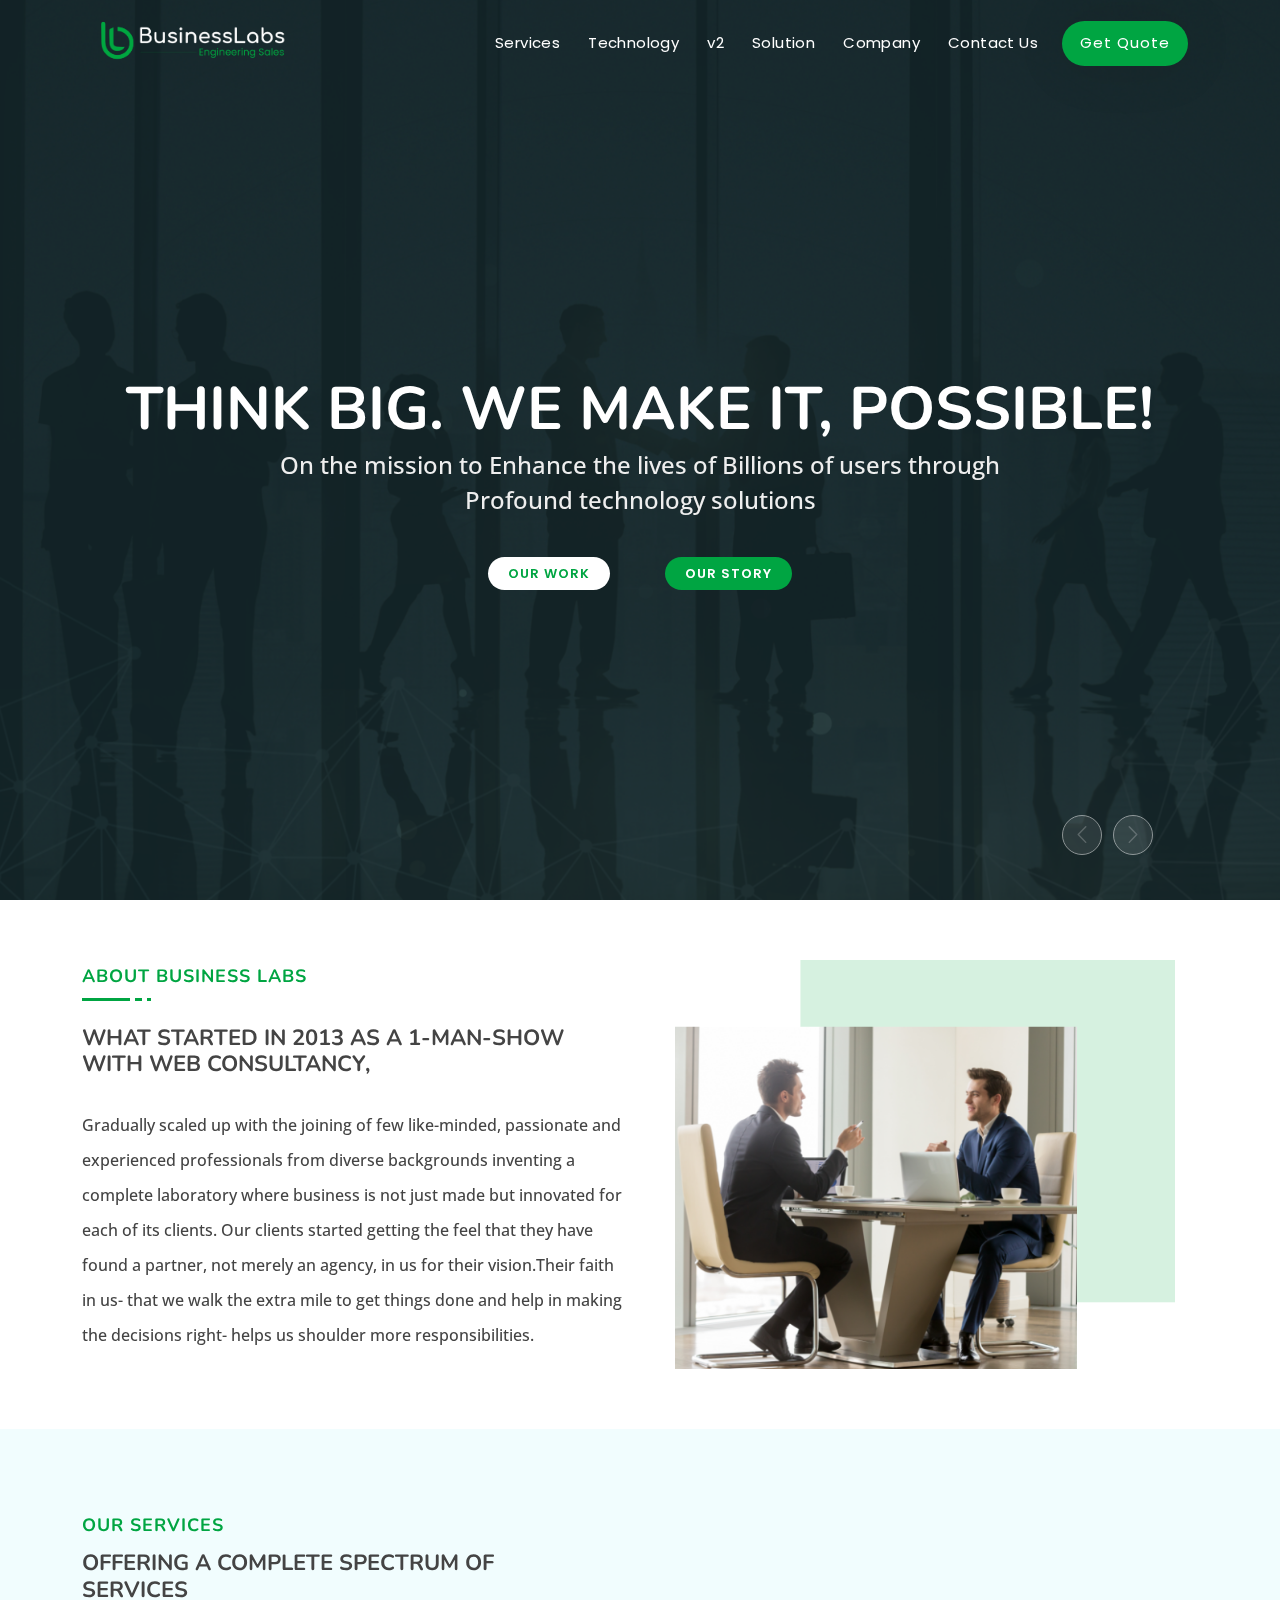
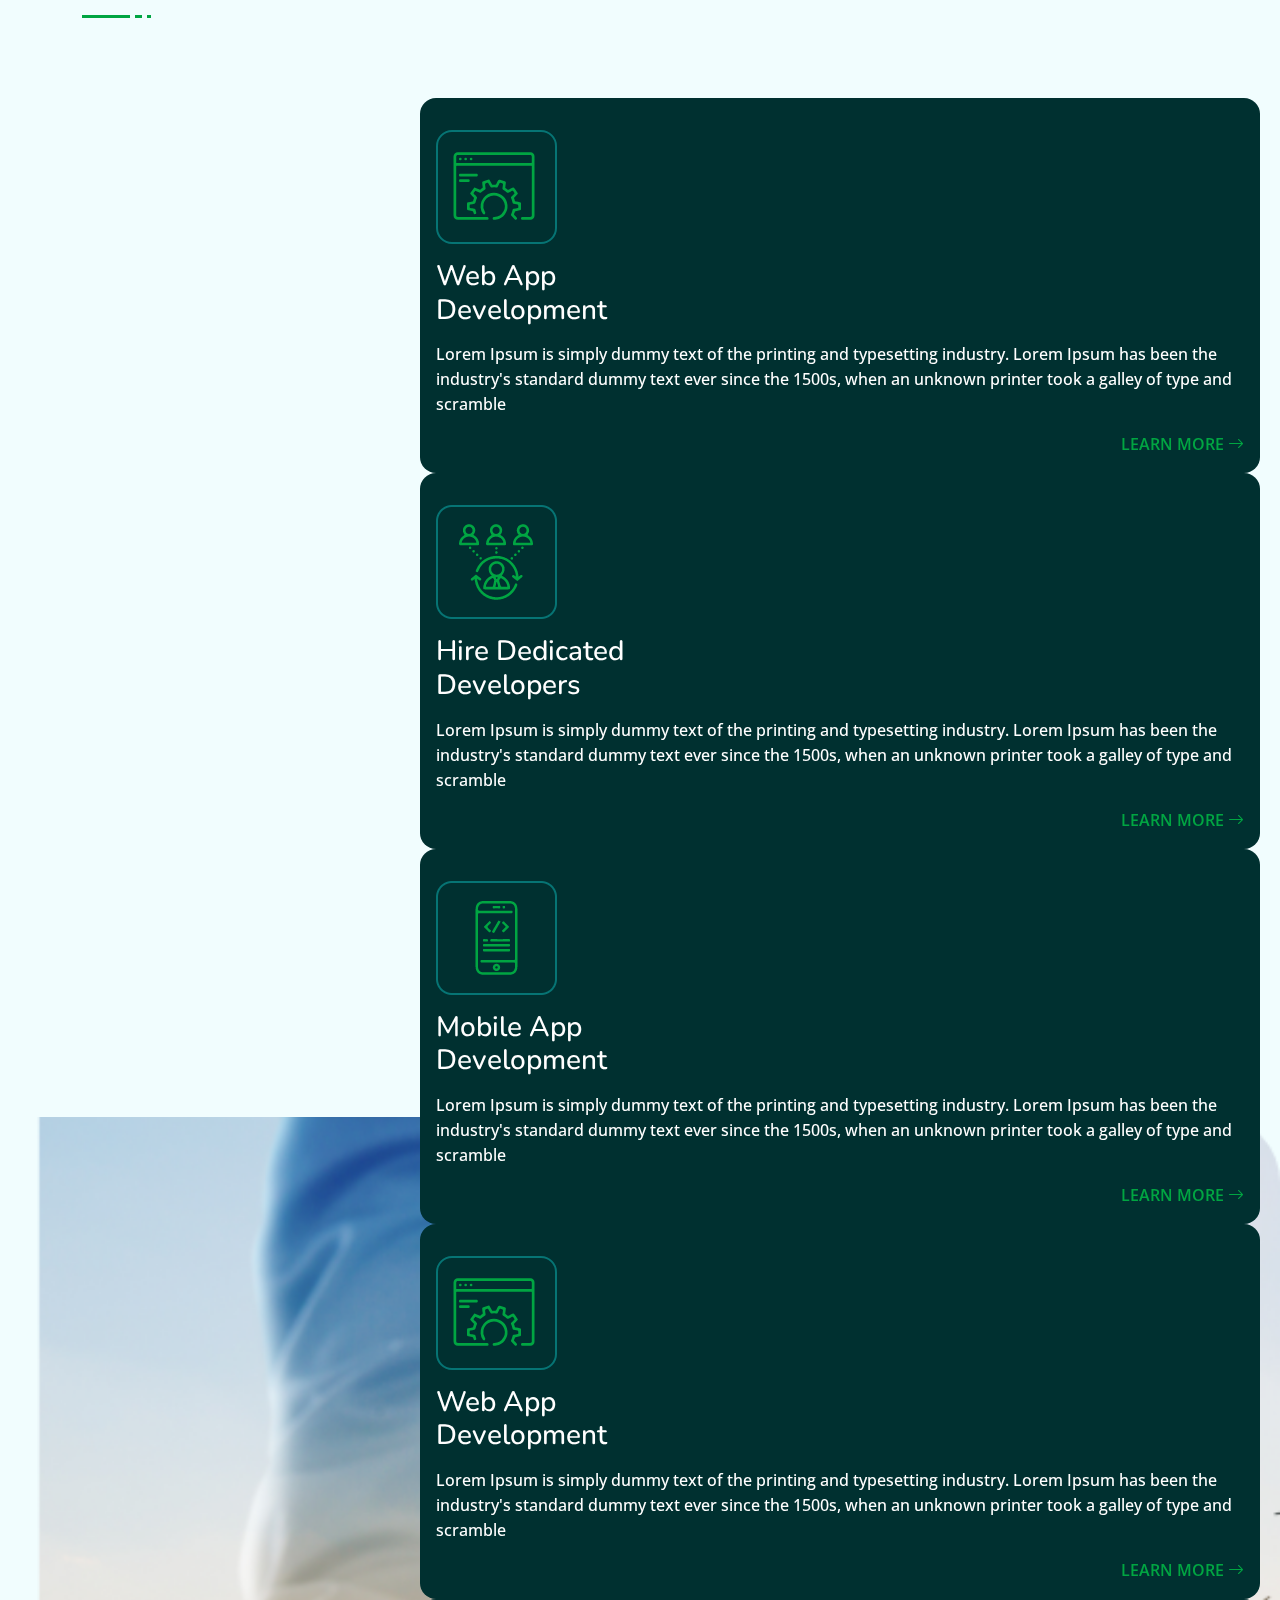
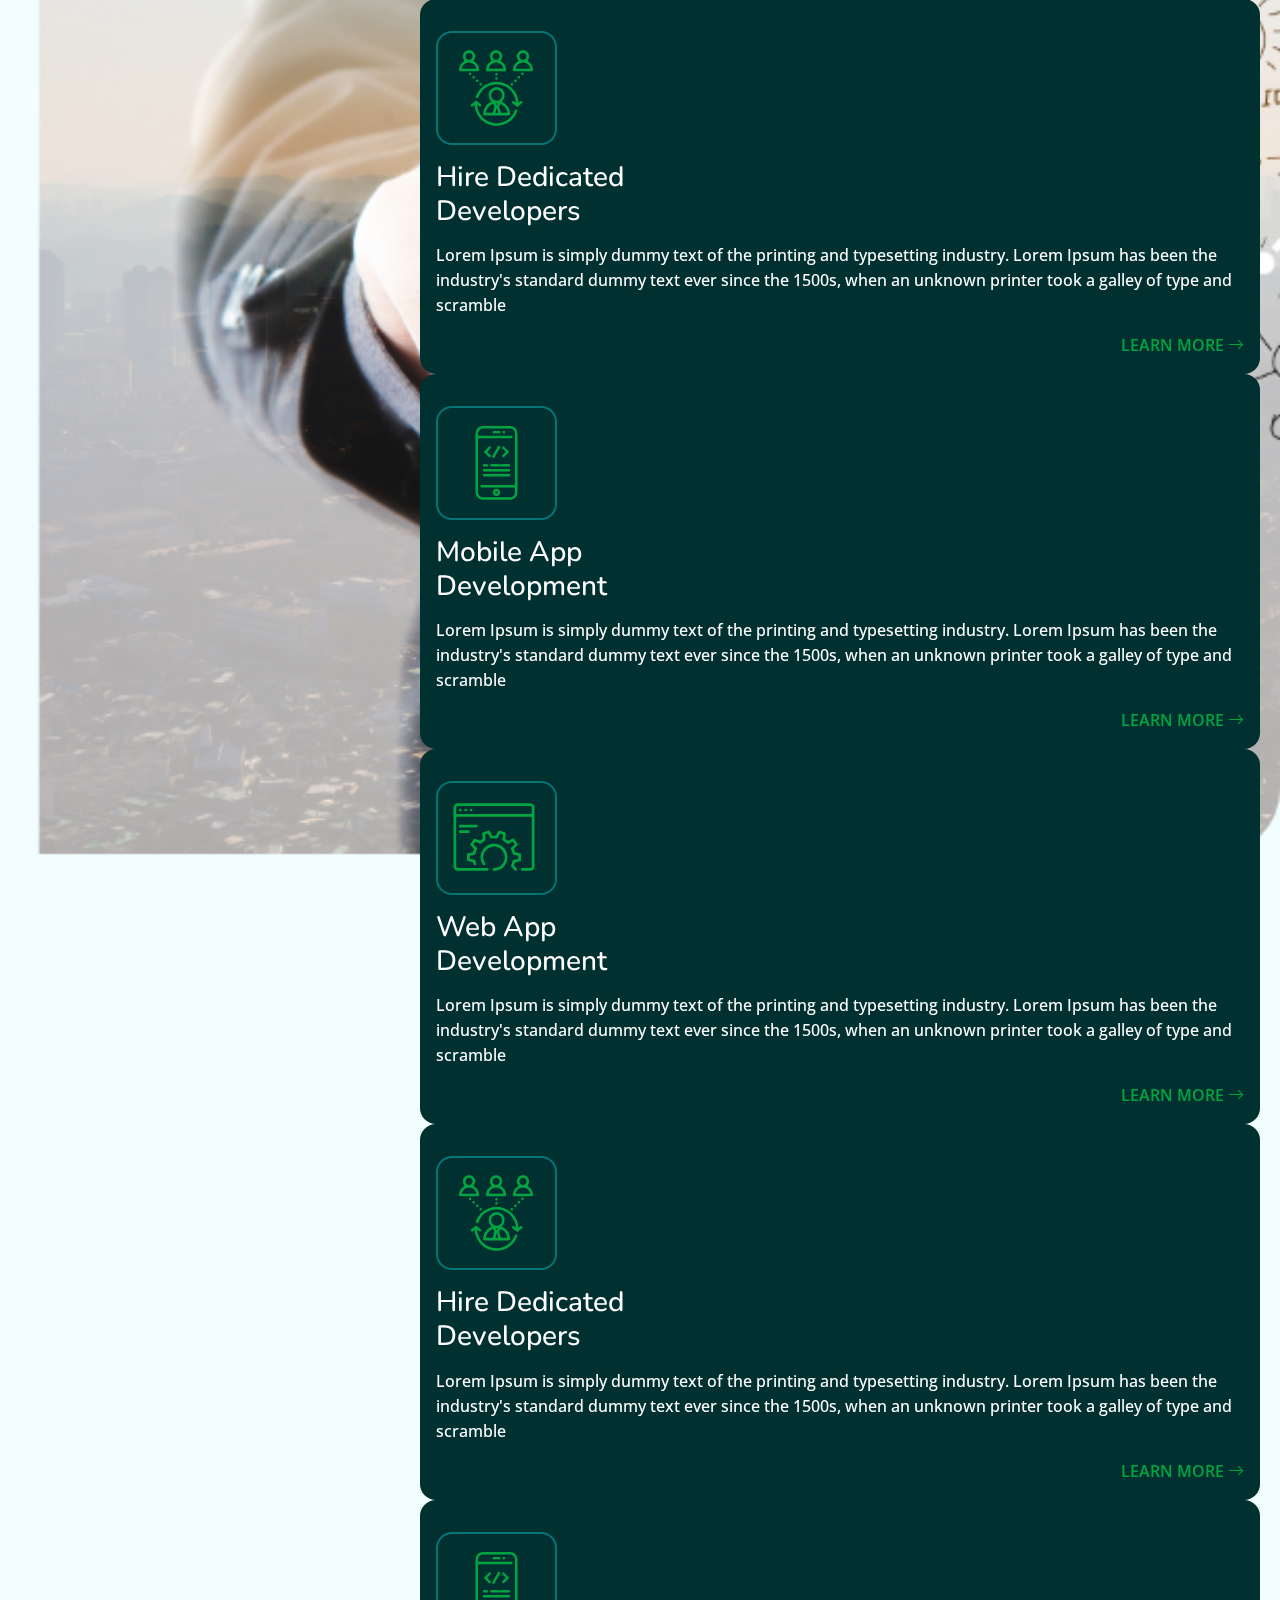
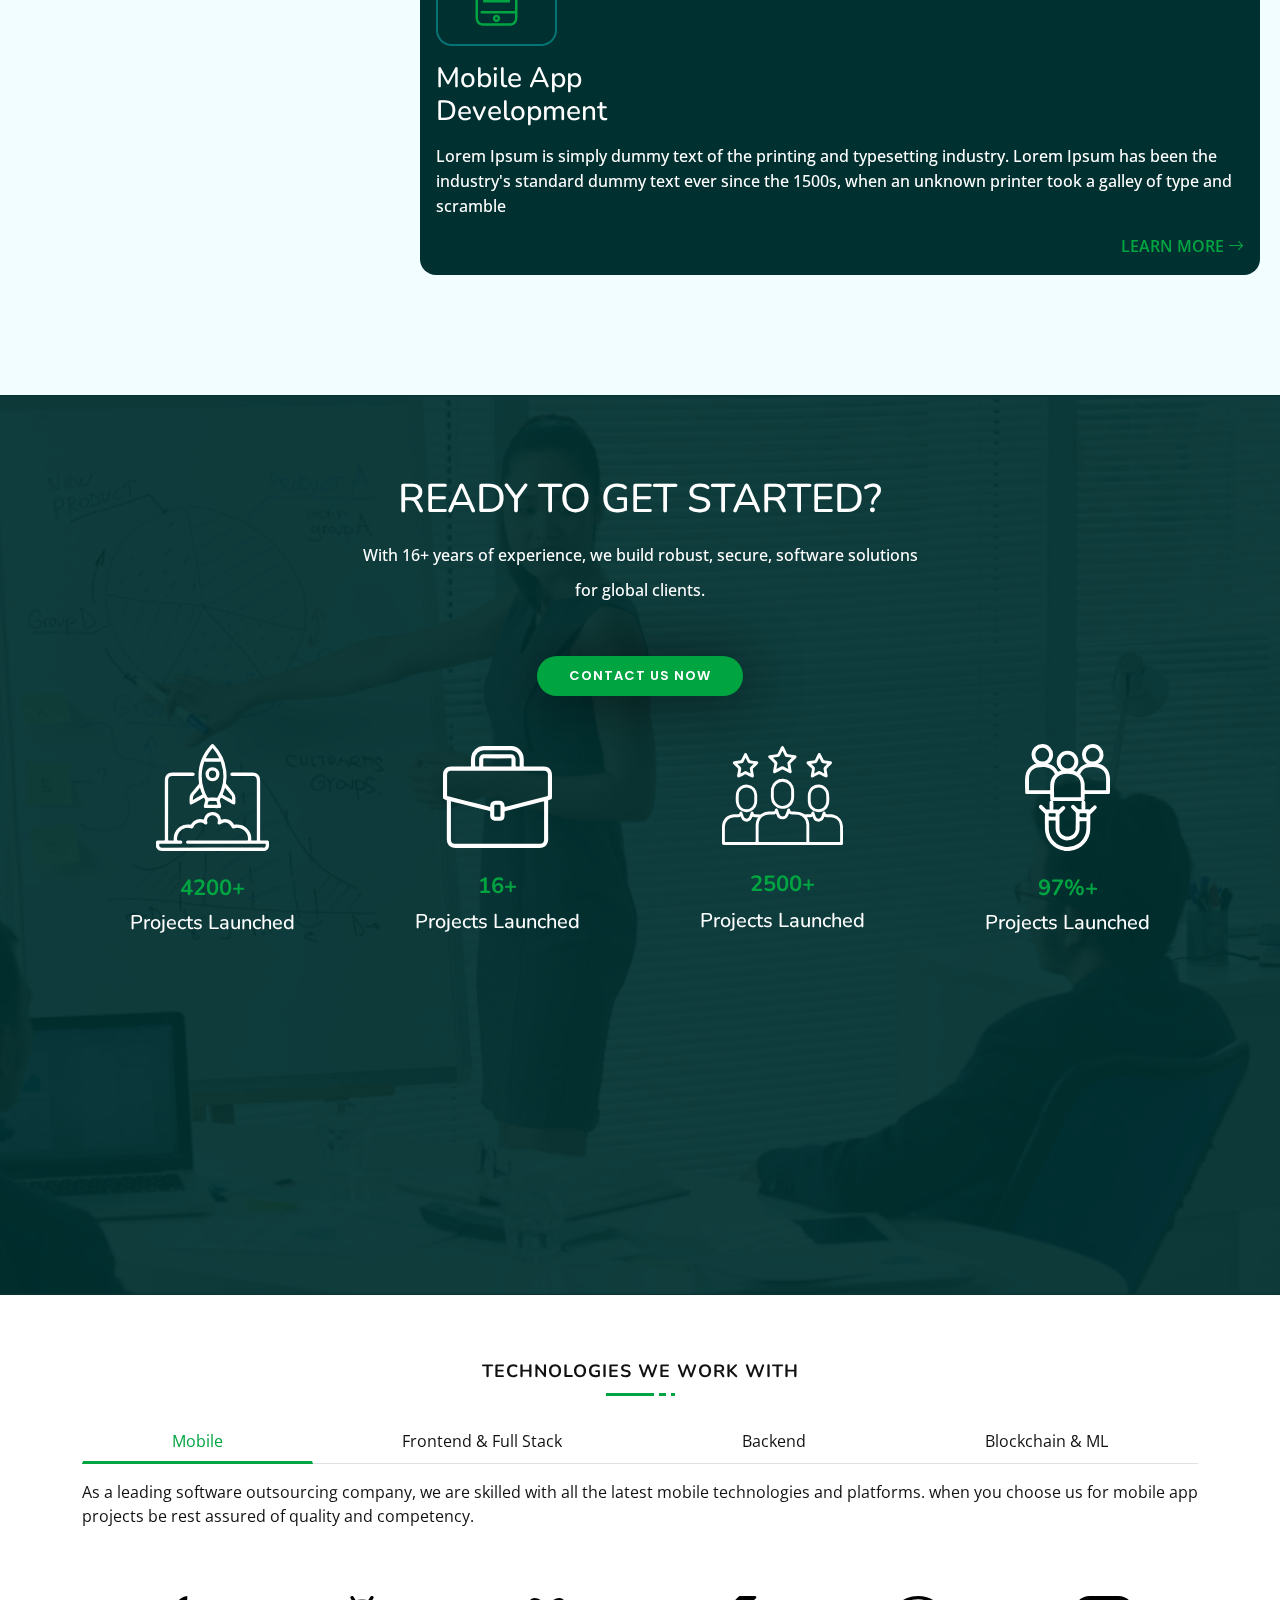
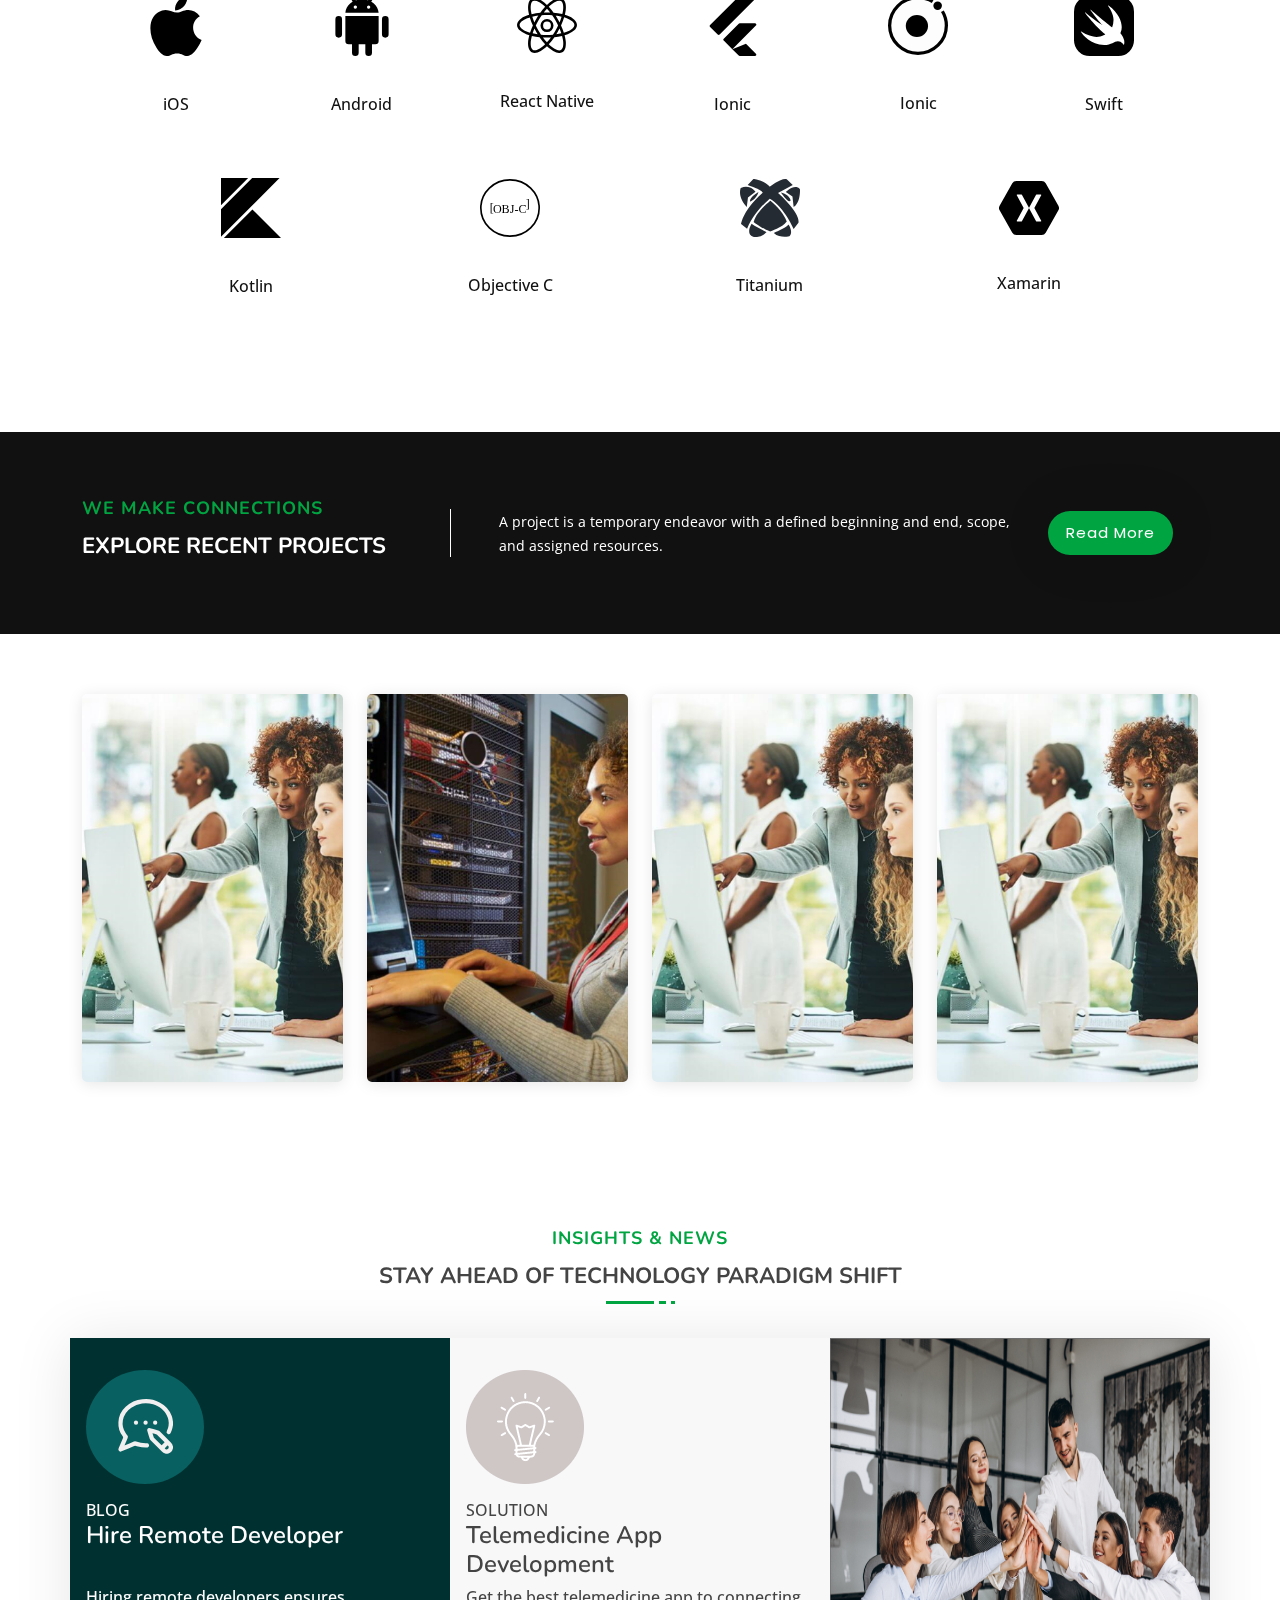
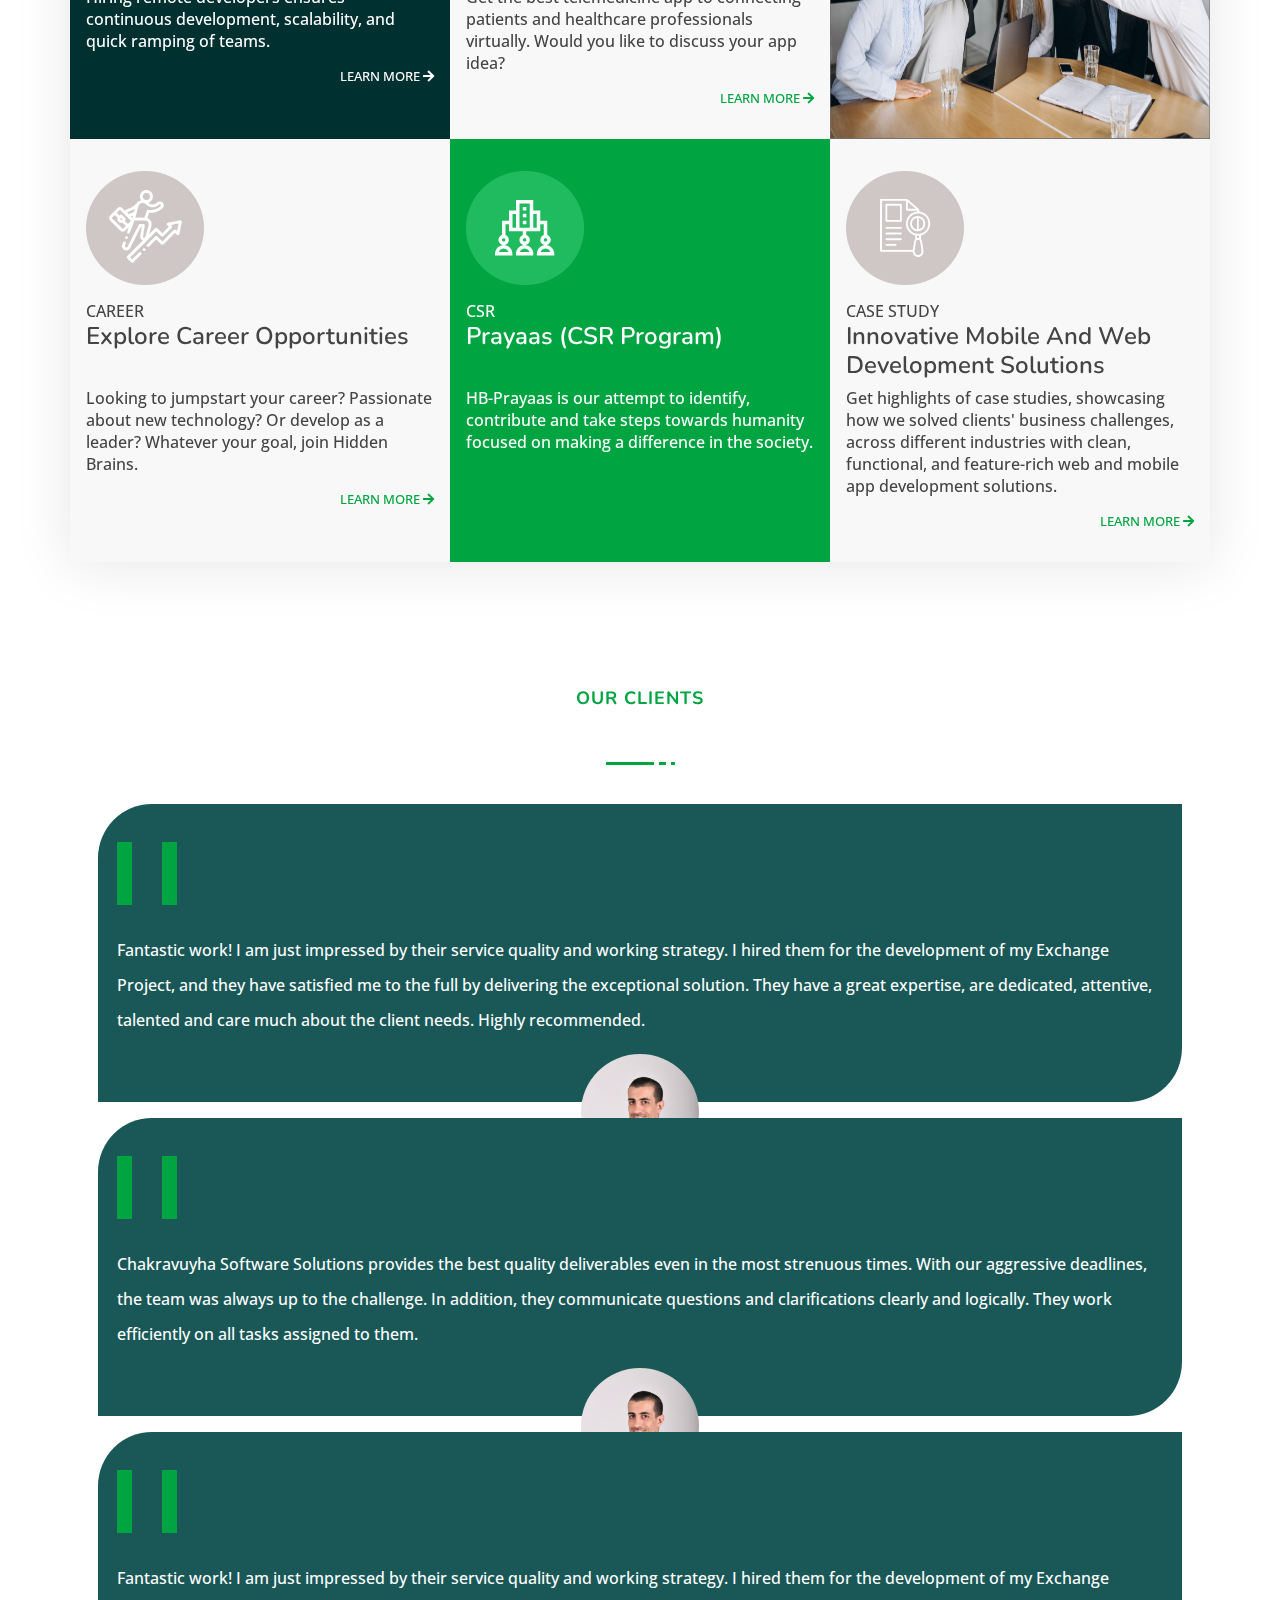
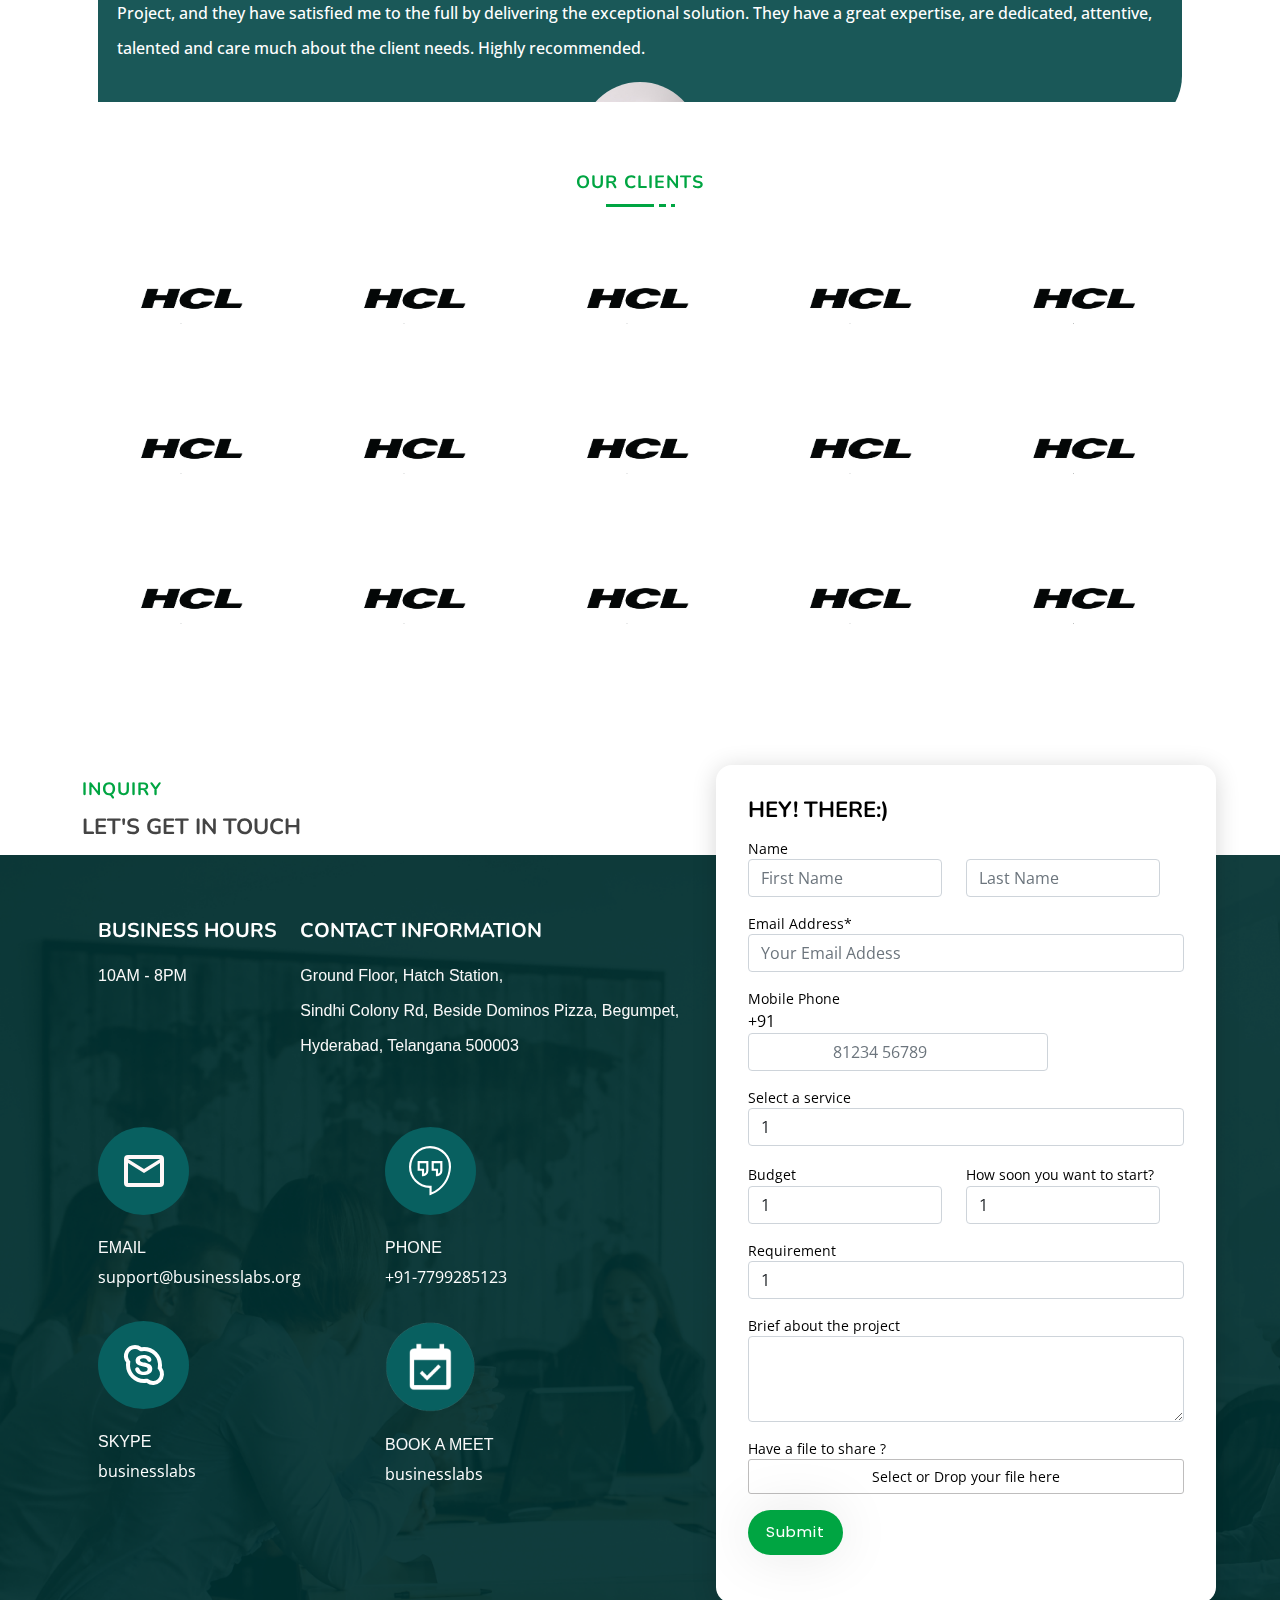
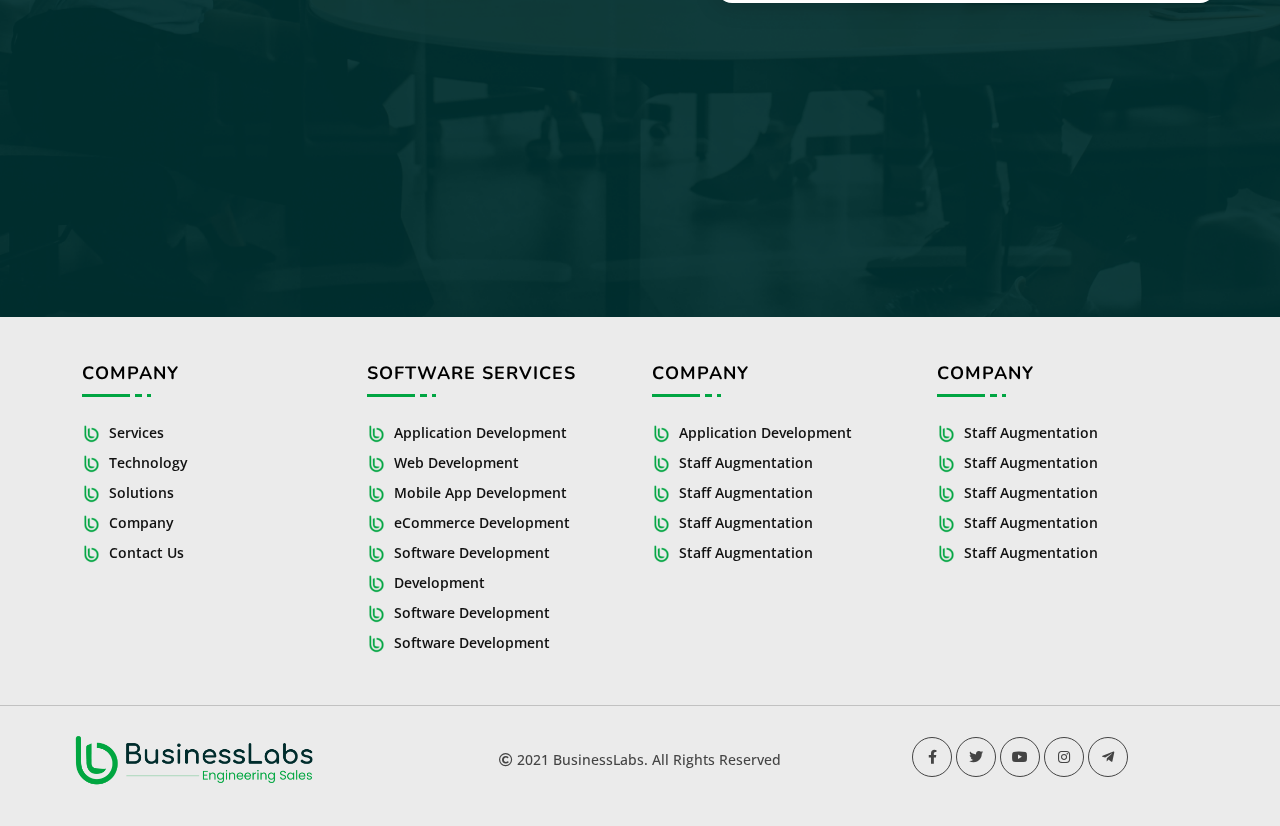
==== commit 85e24f85: "last  push" ====
--- a/v2.html
+++ b/v2.html
@@ -517,7 +517,7 @@
                     <svg style="visibility: hidden; position: absolute;" width="0" height="0" xmlns="http://www.w3.org/2000/svg" version="1.1">
           <defs>
                 <filter id="round">
-                    <feGaussianBlur in="SourceGraphic" stdDeviation="5" result="blur" />    
+                    <feGaussianBlur in="SourceGraphic" stdDeviation="5" result="blur" />
                     <feColorMatrix in="blur" mode="matrix" values="1 0 0 0 0  0 1 0 0 0  0 0 1 0 0  0 0 0 19 -9" result="goo" />
                     <feComposite in="SourceGraphic" in2="goo" operator="atop"/>
                 </filter>
@@ -526,6 +526,96 @@
                 </div>
             </div>
         </section> -->
+        <section class="spectrum">
+            <div class="container">
+                <div class="section-title">
+                    <h2>OUR SERVICES</h2>
+                    <h3>OFFERING A COMPLETE SPECTRUM OF <br> SERVICES</h3>
+                    <img src="./assets/images/underline.svg" alt="">
+                </div>
+            </div>
+            <div class="spect-services">
+                <div class="container-fluid">
+                    <div class="row">
+                        <div class="col-lg-4">
+                        </div>
+                        <div class="col-lg-8">
+                            <div class="slider">
+                                <div class="slide">
+                                    <img src="./assets/images/webappdev.svg" alt="">
+                                    <h3>Web App <br> Development</h3>
+                                    <p>
+                                        Lorem Ipsum is simply dummy text of the printing and typesetting industry. Lorem Ipsum has been the industry's standard dummy text ever since the 1500s, when an unknown printer took a galley of type and scramble</p>
+                                    <p class="learn">Learn More <i class="bi bi-arrow-right"></i></p>
+                                </div>
+                                <div class="slide">
+                                    <img src="./assets/images/hdd.png" alt="">
+                                    <h3>Hire Dedicated <br> Developers</h3>
+                                    <p>
+                                        Lorem Ipsum is simply dummy text of the printing and typesetting industry. Lorem Ipsum has been the industry's standard dummy text ever since the 1500s, when an unknown printer took a galley of type and scramble
+                                    </p>
+                                    <p class="learn">Learn More <i class="bi bi-arrow-right"></i></p>
+                                </div>
+                                <div class="slide">
+                                    <img src="./assets/images/mad.png" alt="">
+                                    <h3>Mobile App <br> Development</h3>
+                                    <p>
+                                        Lorem Ipsum is simply dummy text of the printing and typesetting industry. Lorem Ipsum has been the industry's standard dummy text ever since the 1500s, when an unknown printer took a galley of type and scramble
+                                    </p>
+                                    <p class="learn">Learn More <i class="bi bi-arrow-right"></i></p>
+                                </div>
+                                <div class="slide">
+                                    <img src="./assets/images/webappdev.svg" alt="">
+                                    <h3>Web App <br> Development</h3>
+                                    <p>
+                                        Lorem Ipsum is simply dummy text of the printing and typesetting industry. Lorem Ipsum has been the industry's standard dummy text ever since the 1500s, when an unknown printer took a galley of type and scramble</p>
+                                    <p class="learn">Learn More <i class="bi bi-arrow-right"></i></p>
+                                </div>
+                                <div class="slide">
+                                    <img src="./assets/images/hdd.png" alt="">
+                                    <h3>Hire Dedicated <br> Developers</h3>
+                                    <p>
+                                        Lorem Ipsum is simply dummy text of the printing and typesetting industry. Lorem Ipsum has been the industry's standard dummy text ever since the 1500s, when an unknown printer took a galley of type and scramble
+                                    </p>
+                                    <p class="learn">Learn More <i class="bi bi-arrow-right"></i></p>
+                                </div>
+                                <div class="slide">
+                                    <img src="./assets/images/mad.png" alt="">
+                                    <h3>Mobile App <br> Development</h3>
+                                    <p>
+                                        Lorem Ipsum is simply dummy text of the printing and typesetting industry. Lorem Ipsum has been the industry's standard dummy text ever since the 1500s, when an unknown printer took a galley of type and scramble
+                                    </p>
+                                    <p class="learn">Learn More <i class="bi bi-arrow-right"></i></p>
+                                </div>
+                                <div class="slide">
+                                    <img src="./assets/images/webappdev.svg" alt="">
+                                    <h3>Web App <br> Development</h3>
+                                    <p>
+                                        Lorem Ipsum is simply dummy text of the printing and typesetting industry. Lorem Ipsum has been the industry's standard dummy text ever since the 1500s, when an unknown printer took a galley of type and scramble</p>
+                                    <p class="learn">Learn More <i class="bi bi-arrow-right"></i></p>
+                                </div>
+                                <div class="slide">
+                                    <img src="./assets/images/hdd.png" alt="">
+                                    <h3>Hire Dedicated <br> Developers</h3>
+                                    <p>
+                                        Lorem Ipsum is simply dummy text of the printing and typesetting industry. Lorem Ipsum has been the industry's standard dummy text ever since the 1500s, when an unknown printer took a galley of type and scramble
+                                    </p>
+                                    <p class="learn">Learn More <i class="bi bi-arrow-right"></i></p>
+                                </div>
+                                <div class="slide">
+                                    <img src="./assets/images/mad.png" alt="">
+                                    <h3>Mobile App <br> Development</h3>
+                                    <p>
+                                        Lorem Ipsum is simply dummy text of the printing and typesetting industry. Lorem Ipsum has been the industry's standard dummy text ever since the 1500s, when an unknown printer took a galley of type and scramble
+                                    </p>
+                                    <p class="learn">Learn More <i class="bi bi-arrow-right"></i></p>
+                                </div>
+                            </div>
+                        </div>
+                    </div>
+                </div>
+            </div>
+        </section>
         <section class="stats">
             <div class="container">
                 <div class="section-title">
@@ -577,7 +667,7 @@
                     <div class="col-xs-12 ">
                         <nav>
                             <div class="nav nav-tabs nav-fill" id="nav-tab" role="tablist">
-                                <a class="nav-item nav-link active" id="nav-home-tab" data-toggle="tab" href="#nav-home" role="tab" aria-controls="nav-home" aria-selected="true">Mobility</a>
+                                <a class="nav-item nav-link active" id="nav-home-tab" data-toggle="tab" href="#nav-home" role="tab" aria-controls="nav-home" aria-selected="true">Mobile</a>
                                 <a class="nav-item nav-link" id="nav-profile-tab" data-toggle="tab" href="#nav-profile" role="tab" aria-controls="nav-profile" aria-selected="false">Frontend & Full Stack</a>
                                 <a class="nav-item nav-link" id="nav-contact-tab" data-toggle="tab" href="#nav-contact" role="tab" aria-controls="nav-contact" aria-selected="false">Backend</a>
                                 <a class="nav-item nav-link" id="nav-about-tab" data-toggle="tab" href="#nav-about" role="tab" aria-controls="nav-about" aria-selected="false">Blockchain & ML</a>
@@ -680,96 +770,6 @@
                                 Et et consectetur ipsum labore excepteur est proident excepteur ad velit occaecat qui minim occaecat veniam. Fugiat veniam incididunt anim aliqua enim pariatur veniam sunt est aute sit dolor anim. Velit non irure adipisicing aliqua ullamco irure incididunt
                                 irure non esse consectetur nostrud minim non minim occaecat. Amet duis do nisi duis veniam non est eiusmod tempor incididunt tempor dolor ipsum in qui sit. Exercitation mollit sit culpa nisi culpa non adipisicing reprehenderit
                                 do dolore. Duis reprehenderit occaecat anim ullamco ad duis occaecat ex.
-                            </div>
-                        </div>
-                    </div>
-                </div>
-            </div>
-        </section>
-        <section class="spectrum">
-            <div class="container">
-                <div class="section-title">
-                    <h2>OUR SERVICES</h2>
-                    <h3>OFFERING A COMPLETE SPECTRUM OF <br> SERVICES</h3>
-                    <img src="./assets/images/underline.svg" alt="">
-                </div>
-            </div>
-            <div class="spect-services">
-                <div class="container-fluid">
-                    <div class="row">
-                        <div class="col-lg-4">
-                        </div>
-                        <div class="col-lg-8">
-                            <div class="slider">
-                                <div class="slide">
-                                    <img src="./assets/images/webappdev.svg" alt="">
-                                    <h3>Web App <br> Development</h3>
-                                    <p>
-                                        Lorem Ipsum is simply dummy text of the printing and typesetting industry. Lorem Ipsum has been the industry's standard dummy text ever since the 1500s, when an unknown printer took a galley of type and scramble</p>
-                                    <p class="learn">Learn More <i class="bi bi-arrow-right"></i></p>
-                                </div>
-                                <div class="slide">
-                                    <img src="./assets/images/hdd.png" alt="">
-                                    <h3>Hire Dedicated <br> Developers</h3>
-                                    <p>
-                                        Lorem Ipsum is simply dummy text of the printing and typesetting industry. Lorem Ipsum has been the industry's standard dummy text ever since the 1500s, when an unknown printer took a galley of type and scramble
-                                    </p>
-                                    <p class="learn">Learn More <i class="bi bi-arrow-right"></i></p>
-                                </div>
-                                <div class="slide">
-                                    <img src="./assets/images/mad.png" alt="">
-                                    <h3>Mobile App <br> Development</h3>
-                                    <p>
-                                        Lorem Ipsum is simply dummy text of the printing and typesetting industry. Lorem Ipsum has been the industry's standard dummy text ever since the 1500s, when an unknown printer took a galley of type and scramble
-                                    </p>
-                                    <p class="learn">Learn More <i class="bi bi-arrow-right"></i></p>
-                                </div>
-                                <div class="slide">
-                                    <img src="./assets/images/webappdev.svg" alt="">
-                                    <h3>Web App <br> Development</h3>
-                                    <p>
-                                        Lorem Ipsum is simply dummy text of the printing and typesetting industry. Lorem Ipsum has been the industry's standard dummy text ever since the 1500s, when an unknown printer took a galley of type and scramble</p>
-                                    <p class="learn">Learn More <i class="bi bi-arrow-right"></i></p>
-                                </div>
-                                <div class="slide">
-                                    <img src="./assets/images/hdd.png" alt="">
-                                    <h3>Hire Dedicated <br> Developers</h3>
-                                    <p>
-                                        Lorem Ipsum is simply dummy text of the printing and typesetting industry. Lorem Ipsum has been the industry's standard dummy text ever since the 1500s, when an unknown printer took a galley of type and scramble
-                                    </p>
-                                    <p class="learn">Learn More <i class="bi bi-arrow-right"></i></p>
-                                </div>
-                                <div class="slide">
-                                    <img src="./assets/images/mad.png" alt="">
-                                    <h3>Mobile App <br> Development</h3>
-                                    <p>
-                                        Lorem Ipsum is simply dummy text of the printing and typesetting industry. Lorem Ipsum has been the industry's standard dummy text ever since the 1500s, when an unknown printer took a galley of type and scramble
-                                    </p>
-                                    <p class="learn">Learn More <i class="bi bi-arrow-right"></i></p>
-                                </div>
-                                <div class="slide">
-                                    <img src="./assets/images/webappdev.svg" alt="">
-                                    <h3>Web App <br> Development</h3>
-                                    <p>
-                                        Lorem Ipsum is simply dummy text of the printing and typesetting industry. Lorem Ipsum has been the industry's standard dummy text ever since the 1500s, when an unknown printer took a galley of type and scramble</p>
-                                    <p class="learn">Learn More <i class="bi bi-arrow-right"></i></p>
-                                </div>
-                                <div class="slide">
-                                    <img src="./assets/images/hdd.png" alt="">
-                                    <h3>Hire Dedicated <br> Developers</h3>
-                                    <p>
-                                        Lorem Ipsum is simply dummy text of the printing and typesetting industry. Lorem Ipsum has been the industry's standard dummy text ever since the 1500s, when an unknown printer took a galley of type and scramble
-                                    </p>
-                                    <p class="learn">Learn More <i class="bi bi-arrow-right"></i></p>
-                                </div>
-                                <div class="slide">
-                                    <img src="./assets/images/mad.png" alt="">
-                                    <h3>Mobile App <br> Development</h3>
-                                    <p>
-                                        Lorem Ipsum is simply dummy text of the printing and typesetting industry. Lorem Ipsum has been the industry's standard dummy text ever since the 1500s, when an unknown printer took a galley of type and scramble
-                                    </p>
-                                    <p class="learn">Learn More <i class="bi bi-arrow-right"></i></p>
-                                </div>
                             </div>
                         </div>
                     </div>
@@ -1078,35 +1078,34 @@
                         </div>
                         <div class="medias">
                             <div class="row">
-                                <div class="col">
+                                <div class="col-md-6">
                                     <img src="./assets/images/email.svg" alt="">
-                                    <p>EMAIL</p>
-                                    <a href="#">support@businesslabs.org</a>
-                                </div>
-                                <div class="col">
+                                    <div>
+                                        <p>EMAIL</p>
+                                        <a href="#">support@businesslabs.org</a>
+                                    </div>
+                                </div>
+                                <div class="col-md-6">
                                     <img src="./assets/images/phone.svg" alt="">
-                                    <p>PHONE</p>
-                                    <a href="#">+91-7799285123</a>
-                                </div>
-                                <div class="col">
+                                    <div>
+                                        <p>PHONE</p>
+                                        <a href="#">+91-7799285123</a>
+
+                                    </div>
+                                </div>
+                                <div class="col-md-6">
                                     <img src="./assets/images/skype.svg" alt="">
-                                    <p>SKYPE</p>
-                                    <a href="#">businesslabs</a>
-                                </div>
-                            </div>
-                            <div class="row my-4">
-                                <div class="col">
-                                    <a href="https://www.linkedin.com/company/businesslabs-hq/"><i class="fab fa-linkedin-in"></i></a>
-                                </div>
-                                <div class="col">
-                                    <a href="https://www.facebook.com/BusinessLabsHQ"><i class="fab fa-facebook-f"></i></a>
-
-                                </div>
-                                <div class="col">
-                                    <a href="https://twitter.com/business_labs"><i class="fab fa-twitter"></i></a>
-                                </div>
-                                <div class="col">
-                                    <a href="https://book.businesslabs.org/"><i class="fa fa-calendar" aria-hidden="true"></i></a>
+                                    <div>
+                                        <p>SKYPE</p>
+                                        <a href="#">businesslabs</a>
+                                    </div>
+                                </div>
+                                <div class="col-md-6">
+                                    <img class="calendar img-fluid" src="./assets/images/calendar.png" alt="">
+                                    <div>
+                                        <p>BOOK A MEET</p>
+                                        <a href="#">businesslabs</a>
+                                    </div>
                                 </div>
                             </div>
                         </div>
--- a/assets/css/style.css
+++ b/assets/css/style.css
@@ -559,7 +559,31 @@
         height: 100vh;
     }
     #hero .carousel-container {
-        top: 8px;
+        top: 50%;
+        left: 50%;
+        transform: translate(-50%, -50%);
+        width: 100%;
+    }
+    #hero .carousel-container p {
+        font-size: 1rem;
+        line-height: normal;
+    }
+    #hero .buttons {
+        width: auto !important;
+    }
+    .carousel-control-next {
+        right: 5%;
+        opacity: 1;
+    }
+    .carousel-control-prev {
+        right: 25%;
+        opacity: 1;
+    }
+    #hero .carousel-control-next-icon,
+    #hero .carousel-control-prev-icon {
+        font-size: 15px;
+        width: 30px;
+        height: 30px;
     }
 }
 
@@ -750,6 +774,13 @@
     line-height: 35px;
 }
 
+@media screen and (max-width: 1000px) {
+    p {
+        font-size: 1rem;
+        line-height: inherit;
+    }
+}
+
 .service .col {
     padding: 0rem;
     margin: 0rem;
@@ -865,6 +896,21 @@
     margin: 20px 0;
 }
 
+@media screen and (max-width: 1000px) {
+    .shape-inner {
+        top: 55%;
+    }
+    .shape-inner p {
+        font-size: 12px;
+        line-height: normal;
+        margin: auto;
+        margin-bottom: 1rem;
+    }
+    .shape-inner h4 {
+        font-size: 1rem;
+    }
+}
+
 .trapezoid {
     -webkit-clip-path: polygon(0 18%, 100% 0, 100% 100%, 0% 100%);
     clip-path: polygon(0 18%, 100% 0, 100% 100%, 0% 100%);
@@ -1070,6 +1116,18 @@
     border-left: 1px solid white;
     justify-content: center;
     font-size: 1rem;
+}
+
+@media screen and (max-width: 1000px) {
+    .connections .col-md-6 {
+        padding-left: 1rem;
+        border-left: 0px solid #000;
+        font-size: 1rem;
+    }
+    .connections .btn-get-started {
+        margin-left: 0rem;
+        margin-top: 1rem;
+    }
 }
 
 
@@ -1698,6 +1756,15 @@
     left: 0;
 }
 
+@media screen and (max-width: 1000px) {
+    .news .col-md-4 {
+        border: 1px solid #493c3e;
+    }
+    .news .col-md-4 h4 {
+        height: auto;
+    }
+}
+
 .card-side.back {
     transform: rotateY(-180deg);
     background: #fff;
@@ -1765,8 +1832,6 @@
     font-size: 1rem;
 }
 
-.testimonials-1 {}
-
 .testimonials-1 .slick-list {
     overflow: inherit !important;
 }
@@ -1951,6 +2016,31 @@
     height: 40px;
     position: relative;
     margin-right: 6px;
+}
+
+@media screen and (max-width: 1000px) {
+    .medias {
+        width: 100%;
+    }
+    .medias .col {
+        display: flex;
+        align-items: center;
+        padding: 0rem;
+        margin-bottom: 1rem;
+    }
+    .medias .row p {
+        text-align: left;
+        width: 100%;
+        display: block;
+    }
+    .medias img {
+        margin-right: 6px;
+        width: 60px;
+        height: 60px;
+    }
+    .contactus {
+        padding-bottom: 10px;
+    }
 }
 
 .form-group .row {
@@ -2176,22 +2266,21 @@
     .right img {
         display: none;
     }
-    .inner {
-        margin: auto;
+    .service .container .row {
+        display: flex;
+        flex-direction: column;
     }
     .shape-outer {
         display: flex;
         flex-shrink: 0;
-        height: calc(300px + 3vw);
-        width: calc(300px + 3vw);
         margin: 1rem auto;
         background: white;
         position: relative;
         transition: .3s;
+        width: calc(270px);
+        height: calc(270px);
     }
     .shape-inner {
-        width: calc(280px + 3vw);
-        height: calc(280px + 3vw);
         padding: 2rem .5rem;
     }
     .stats {
@@ -2682,4 +2771,39 @@
 
 .file-upload:active::before {
     background: -webkit-linear-gradient(top, transparent, transparent);
+}
+
+@media screen and (max-width: 1000px) {
+    .testimonial-1 {
+        background: #1A5858;
+        padding: 1rem;
+        padding-bottom: 4rem;
+        height: auto;
+        border-radius: 54px 0;
+        text-align: left;
+        margin: 7px;
+        position: relative;
+        color: white;
+        font-size: 1rem;
+    }
+    .medias .row .col div {
+        display: flex;
+        align-items: baseline;
+        justify-content: space-between;
+        flex-direction: column;
+        text-align: left;
+    }
+    .form-group .col-md-6 input {
+        width: 100%;
+        margin: 2px auto;
+    }
+}
+
+.calendar {
+    width: 91px;
+    height: 91px;
+}
+
+.medias .row .col-md-6 {
+    margin: 1rem auto;
 }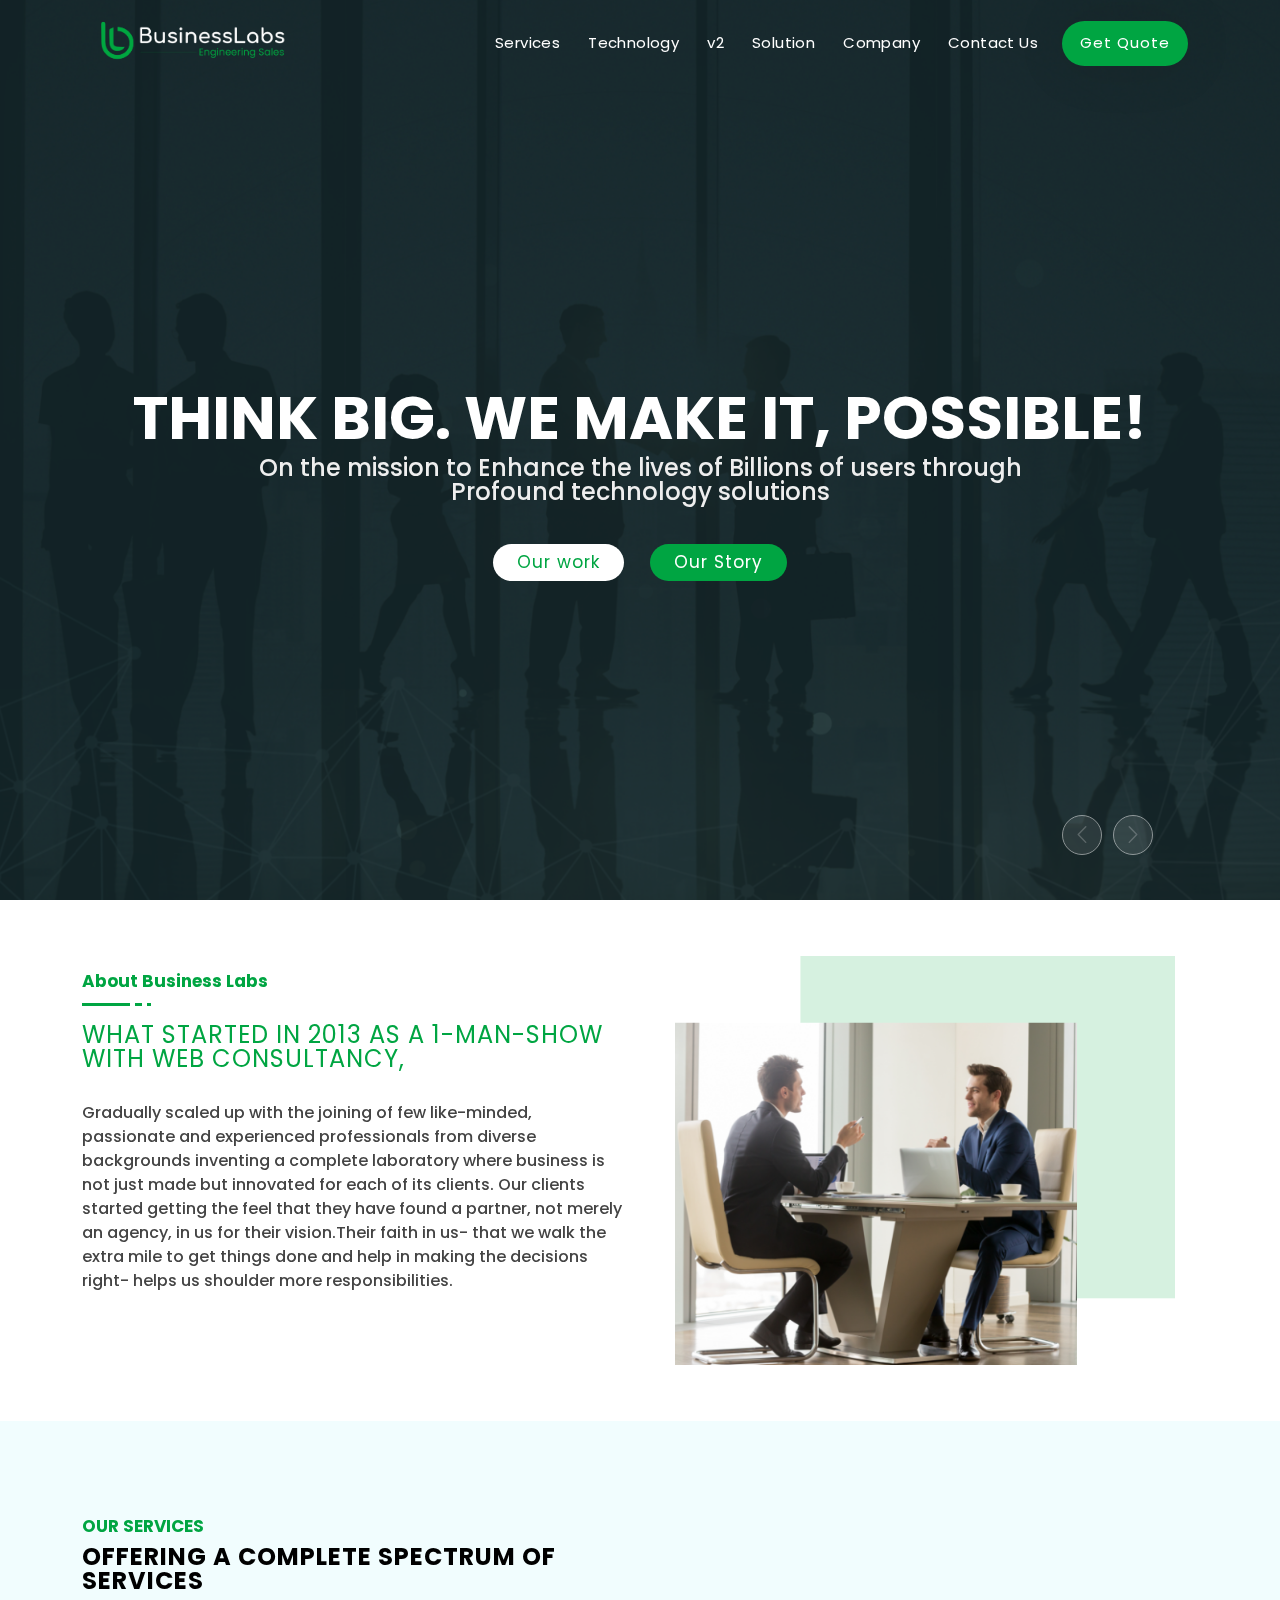
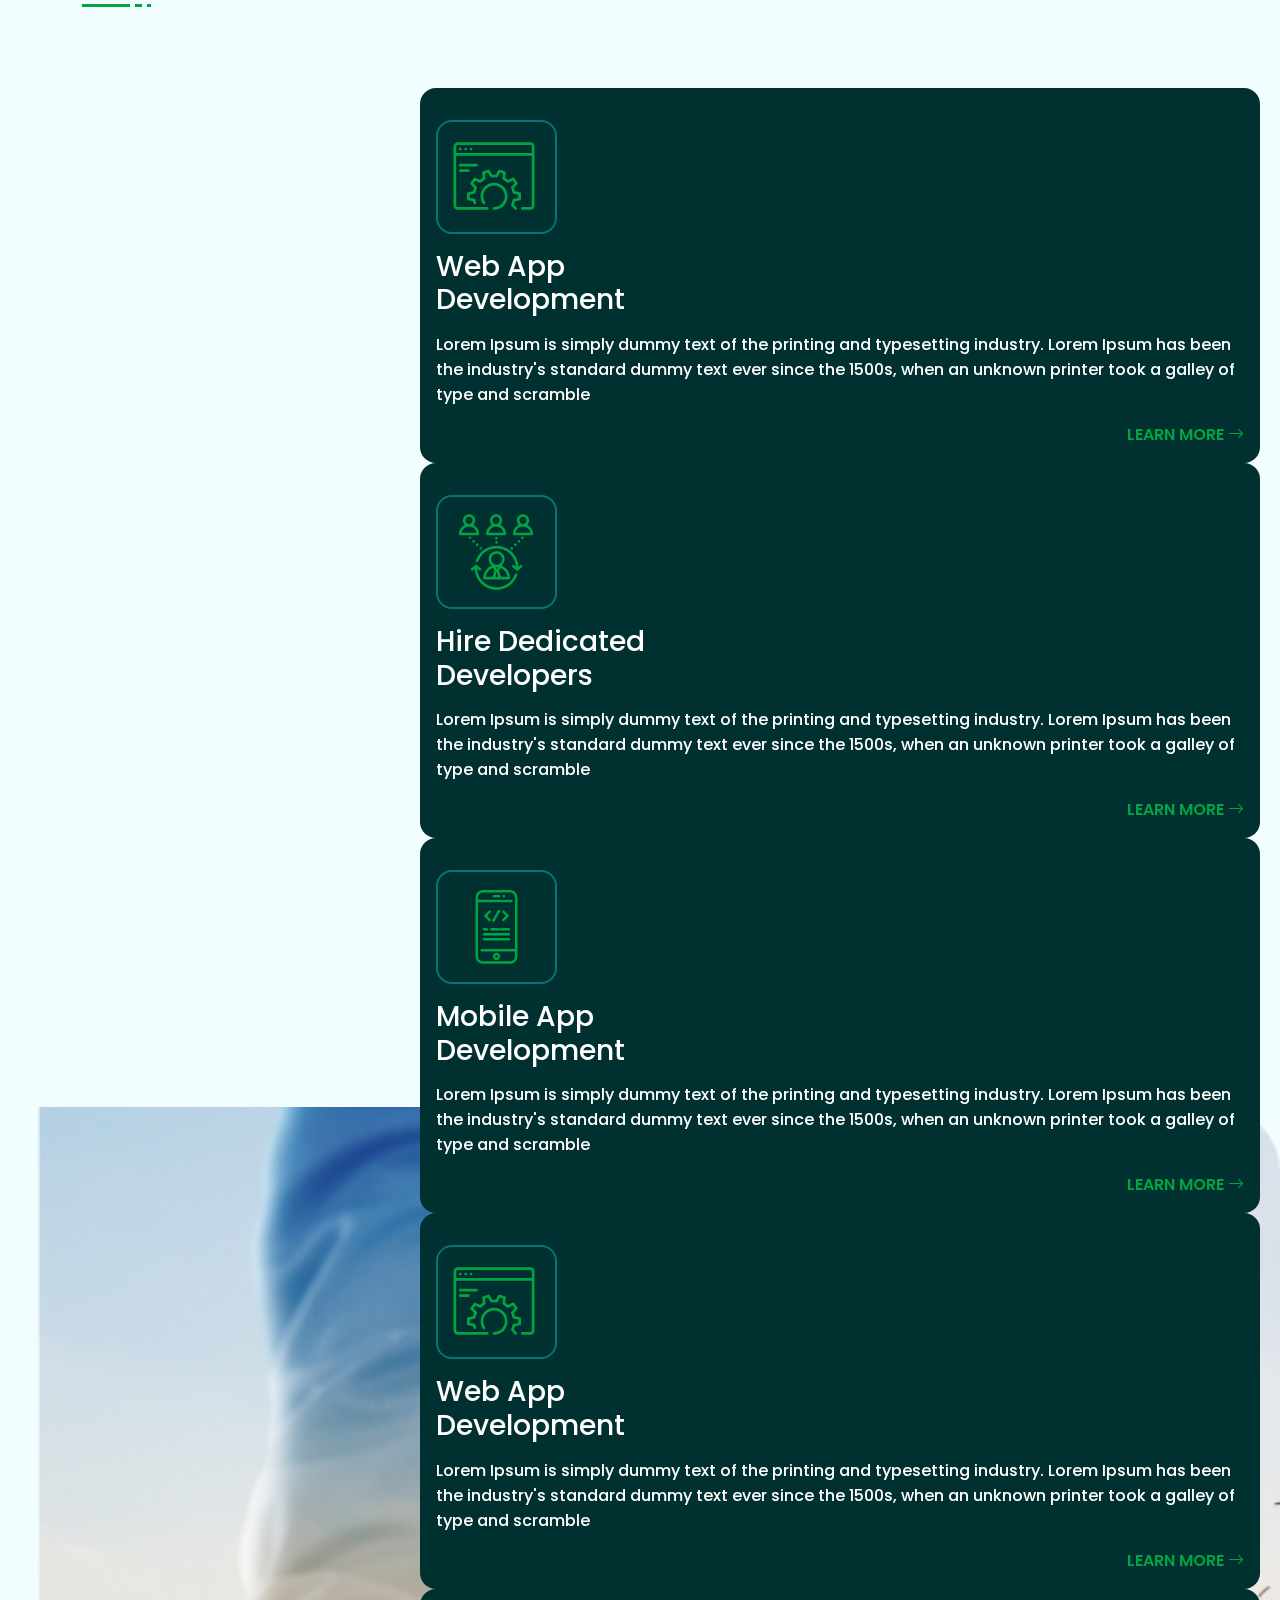
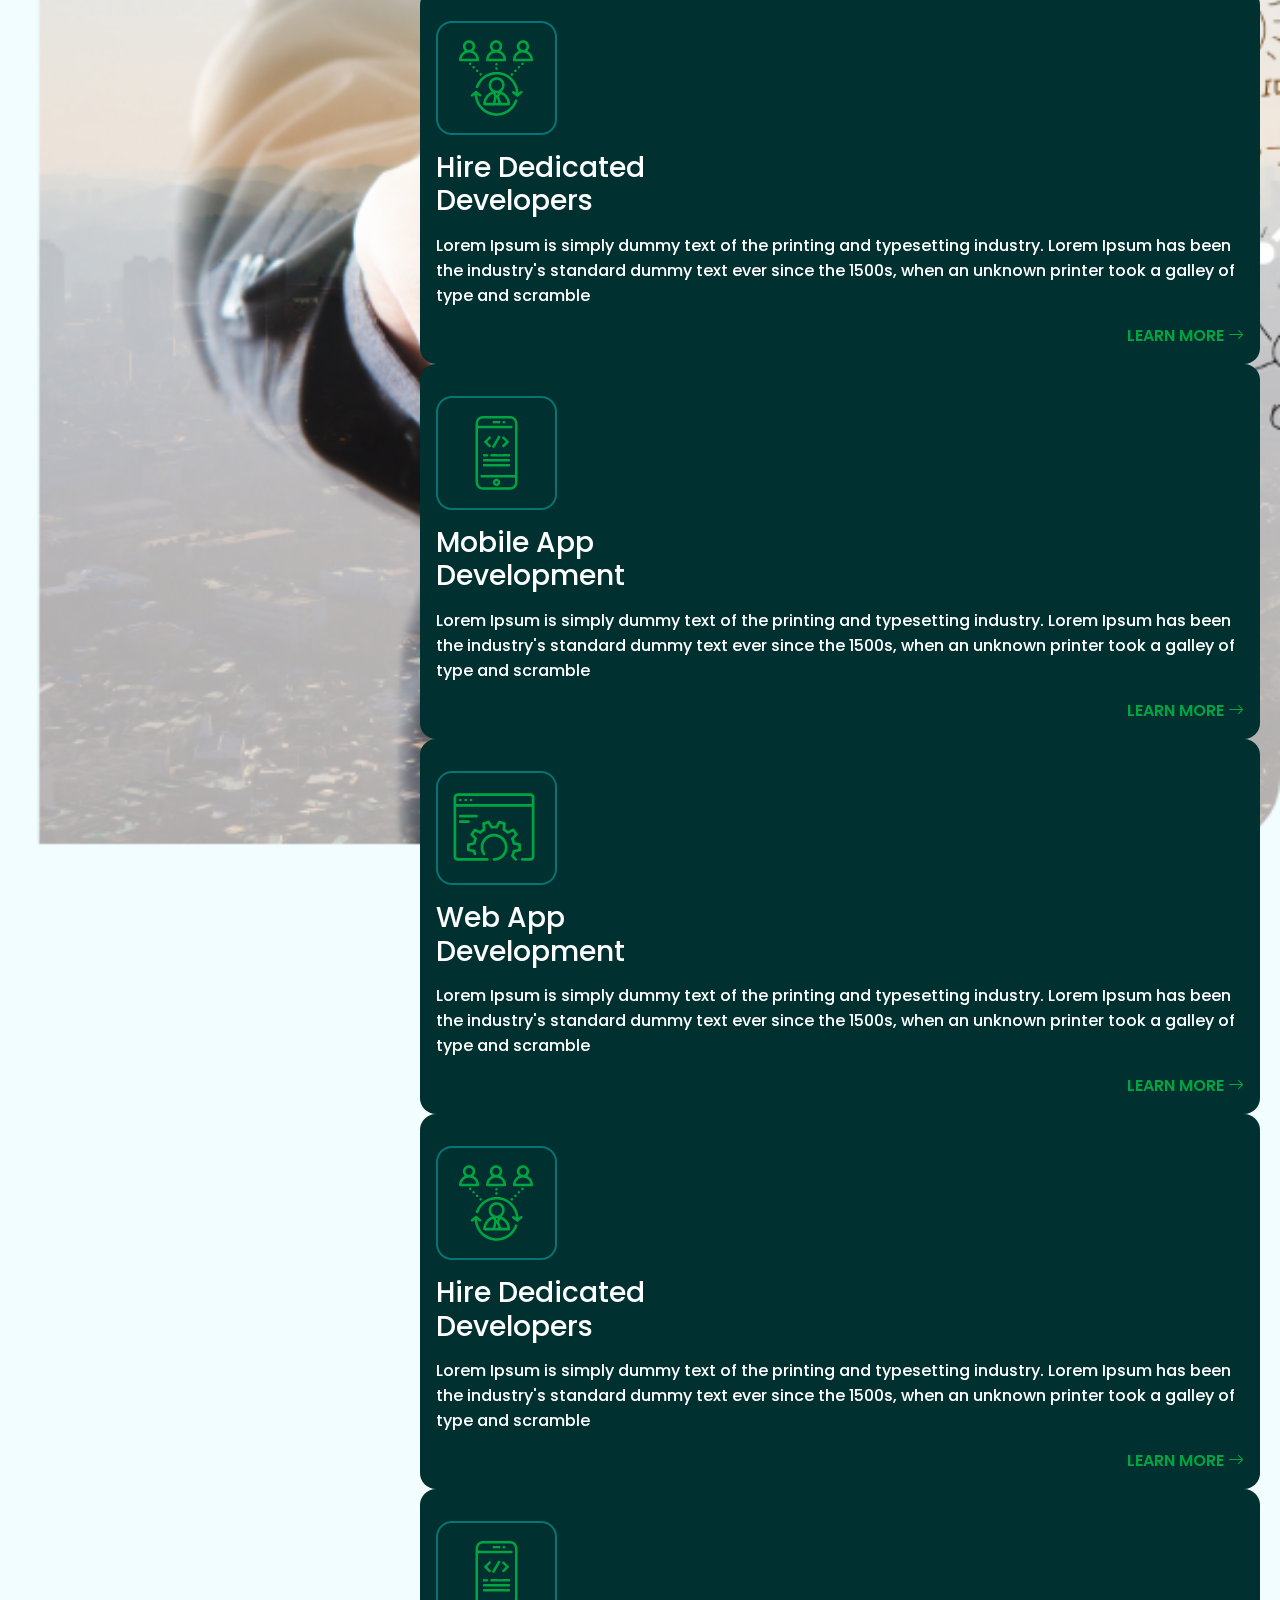
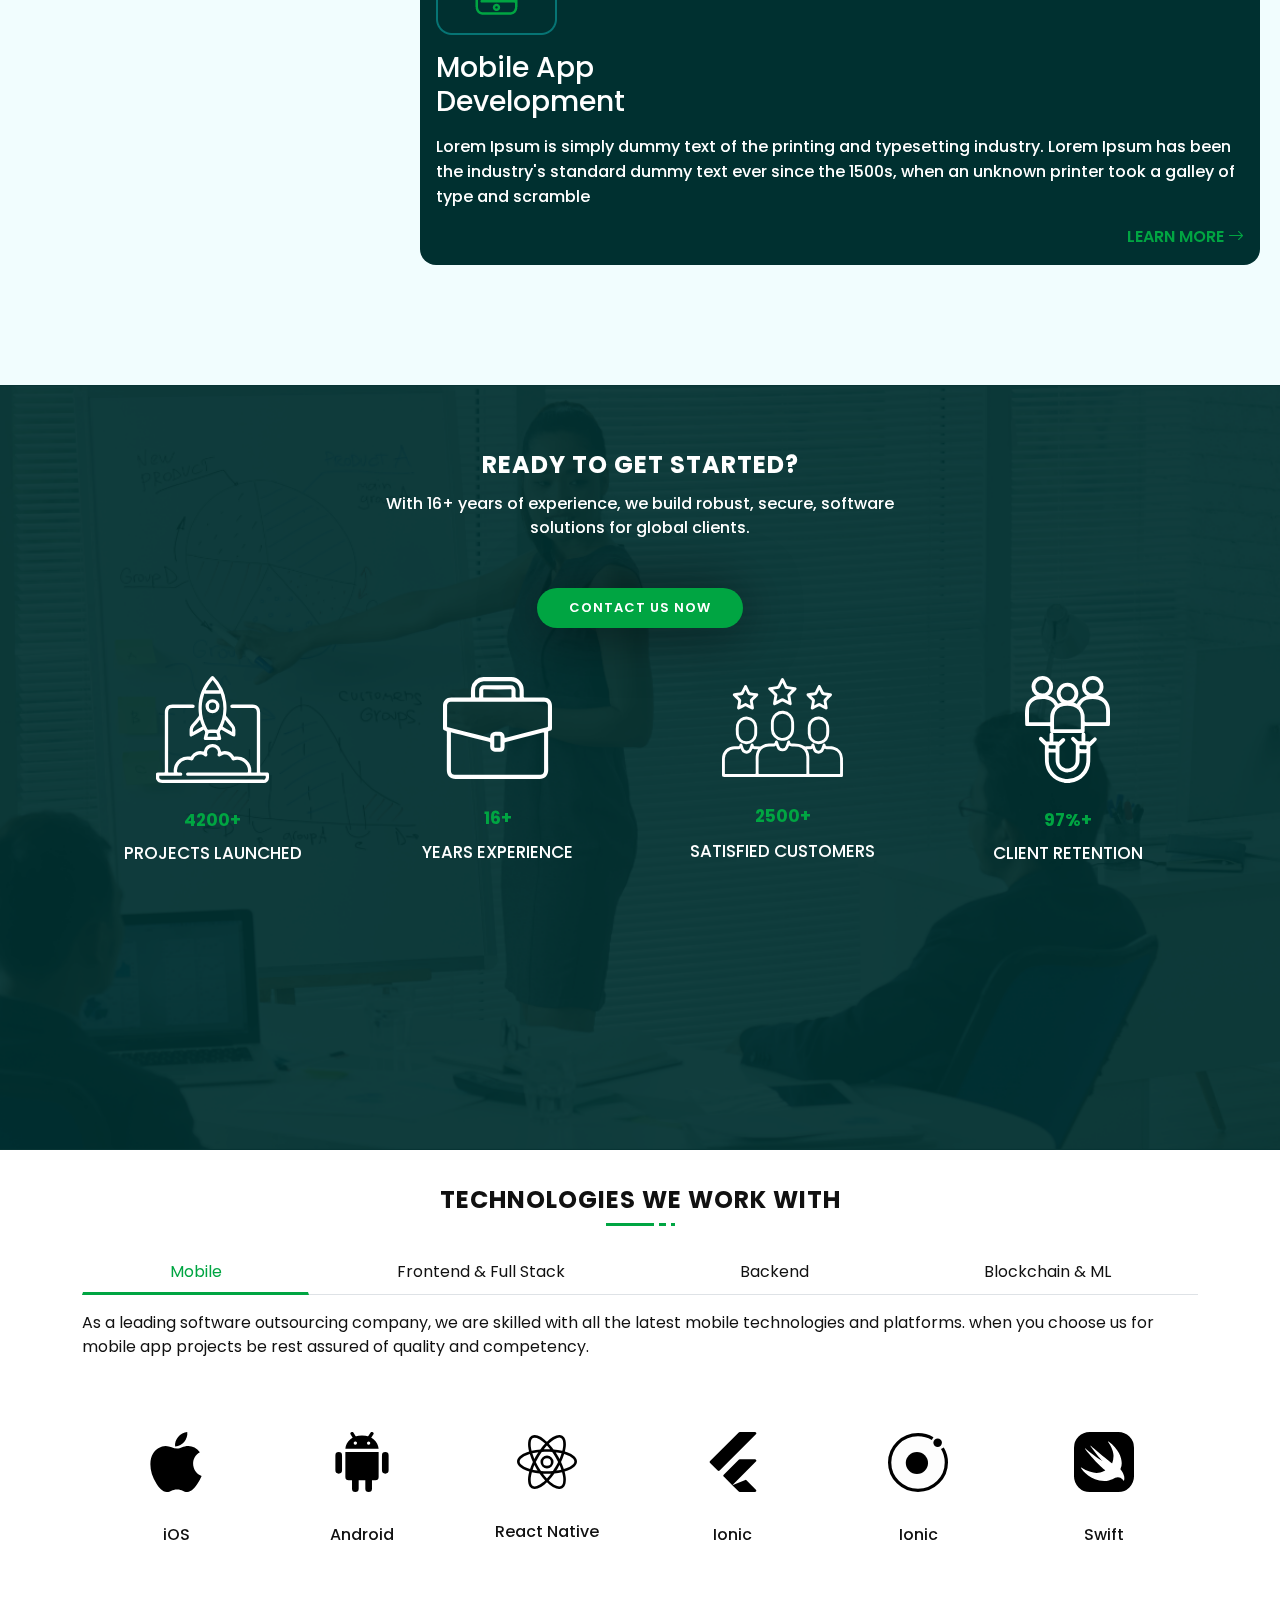
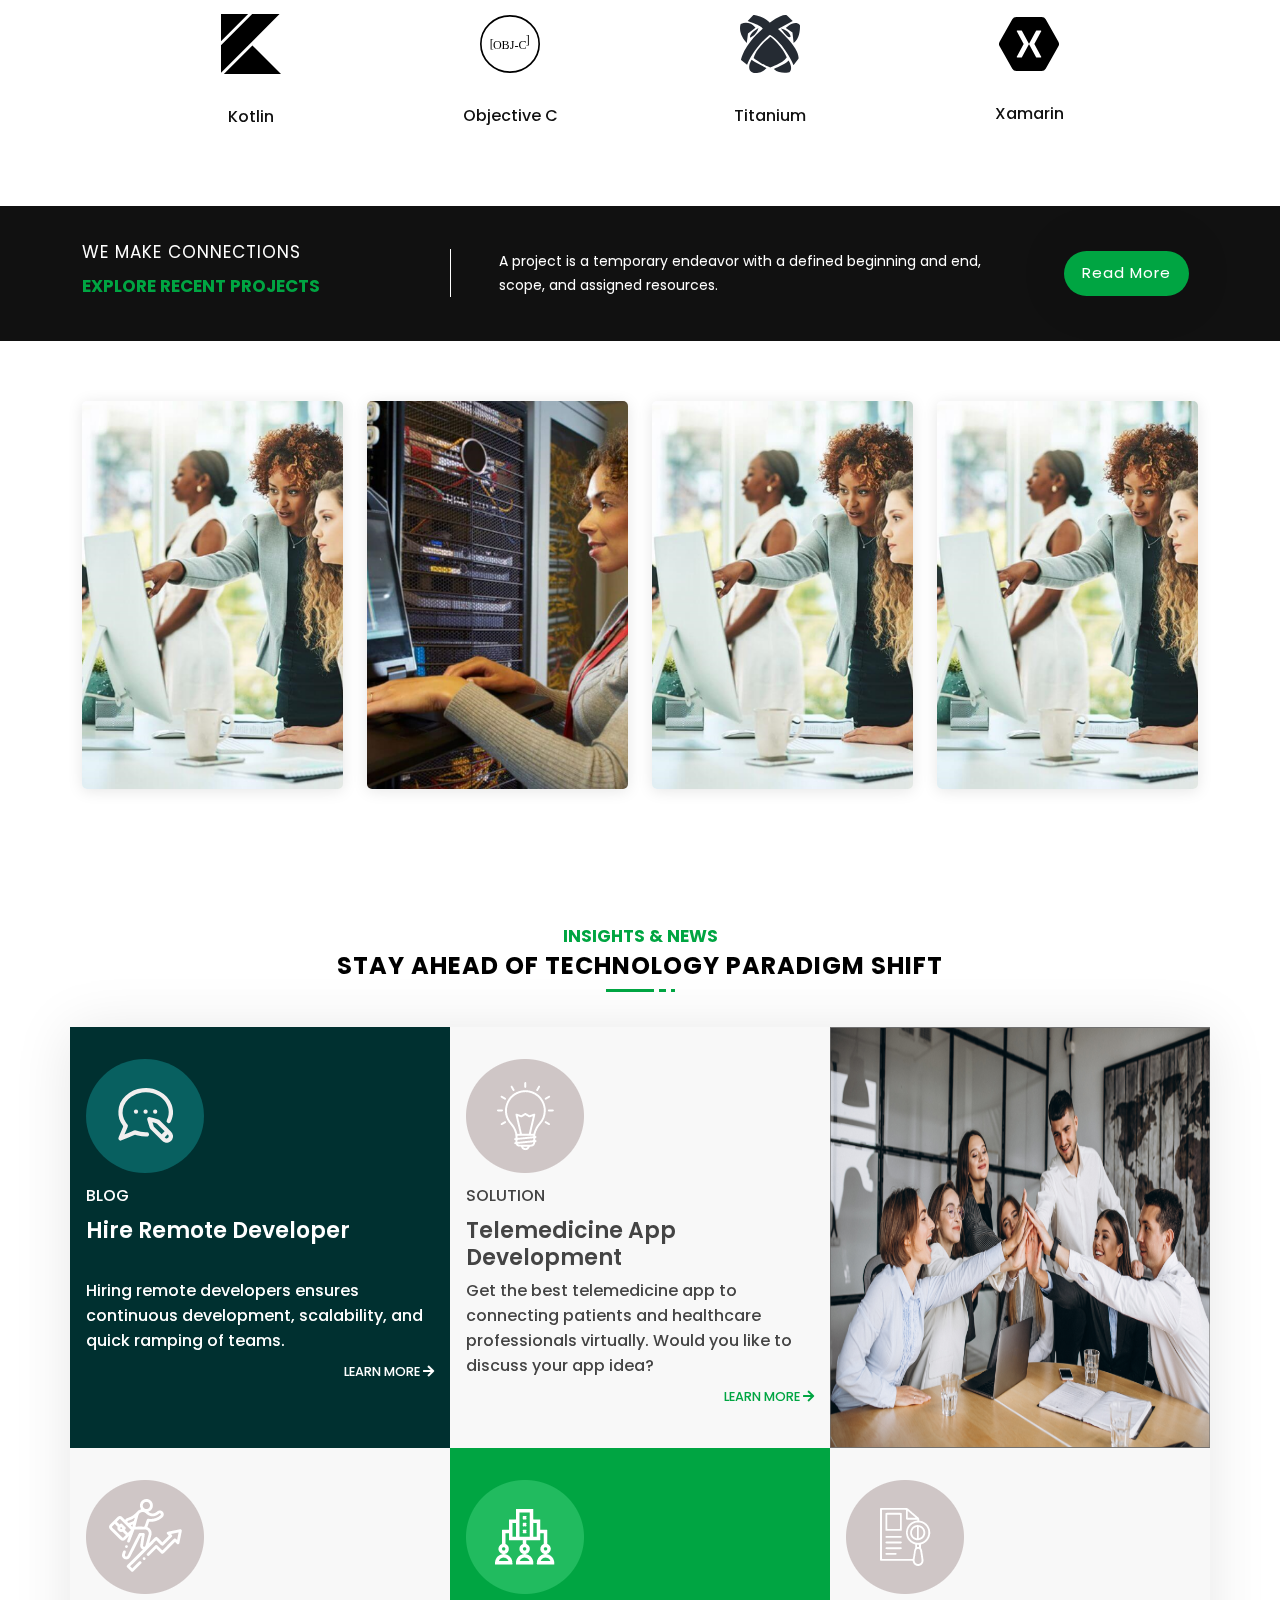
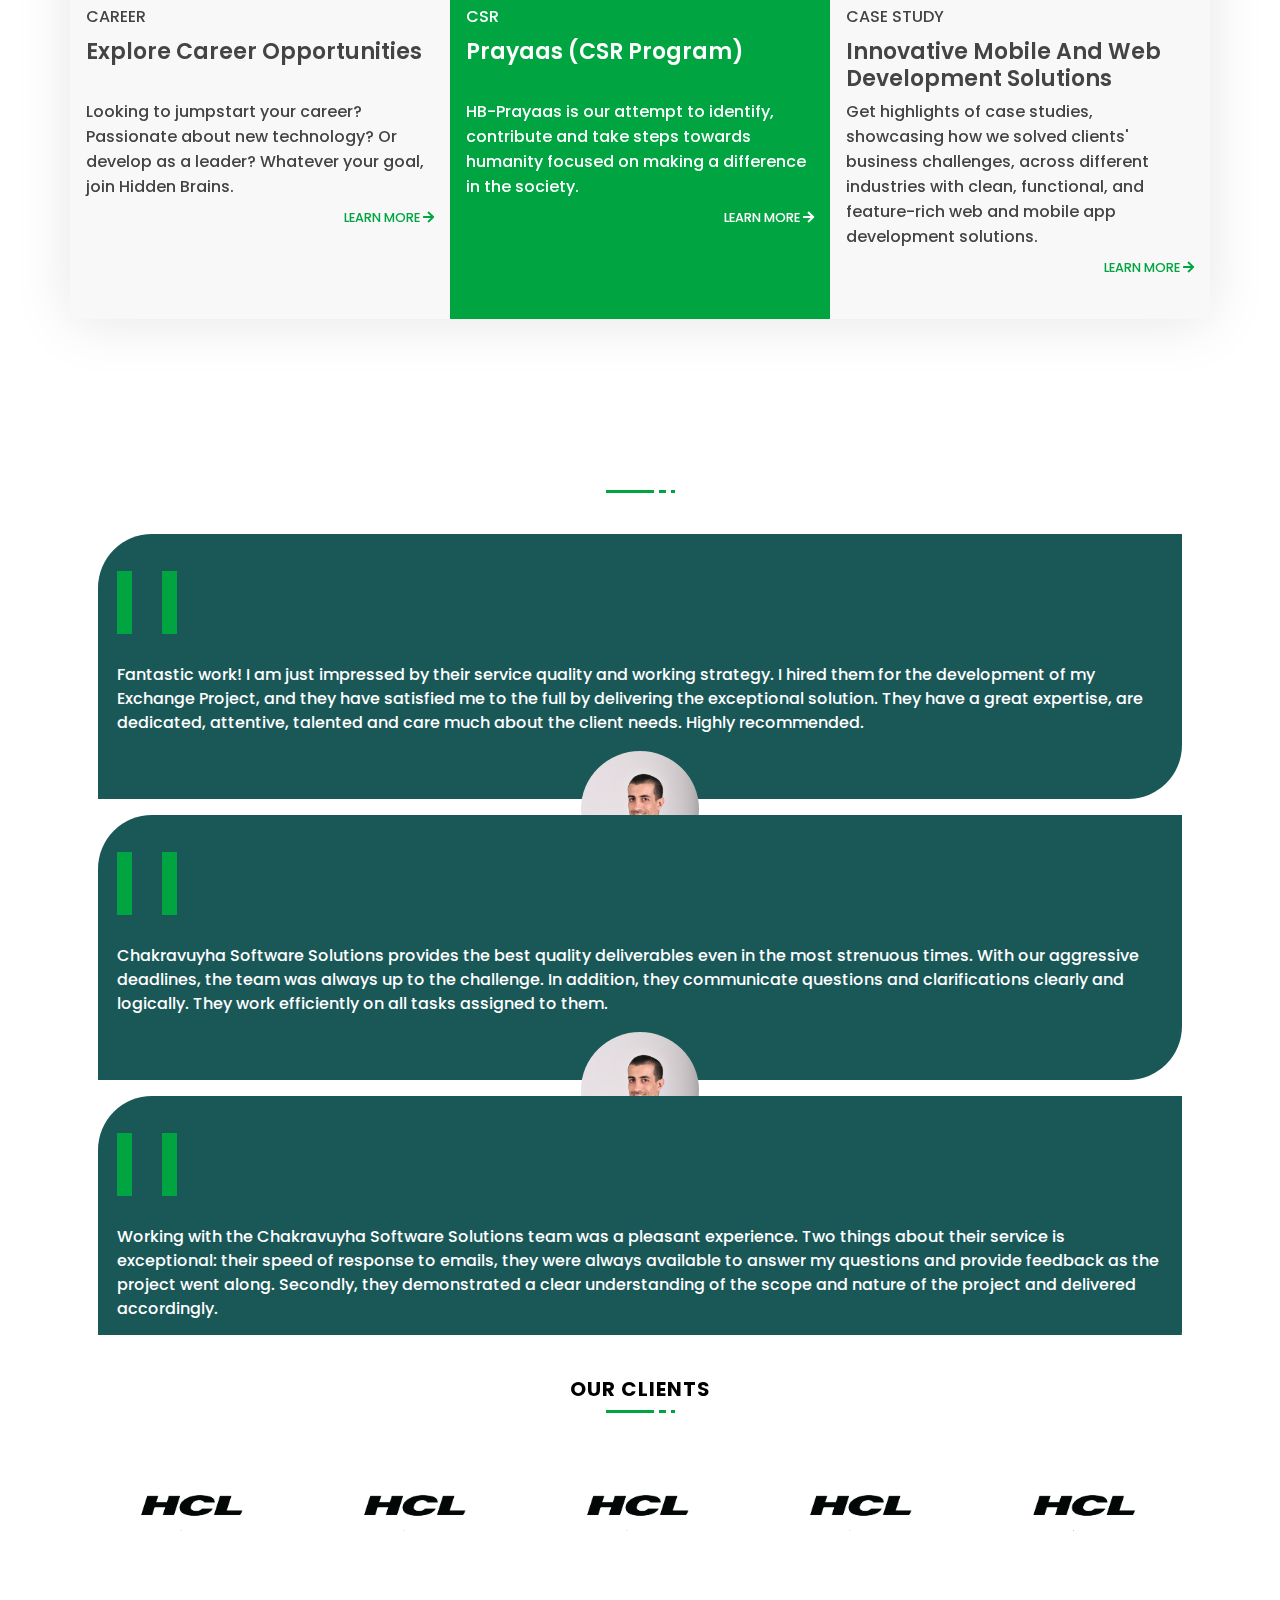
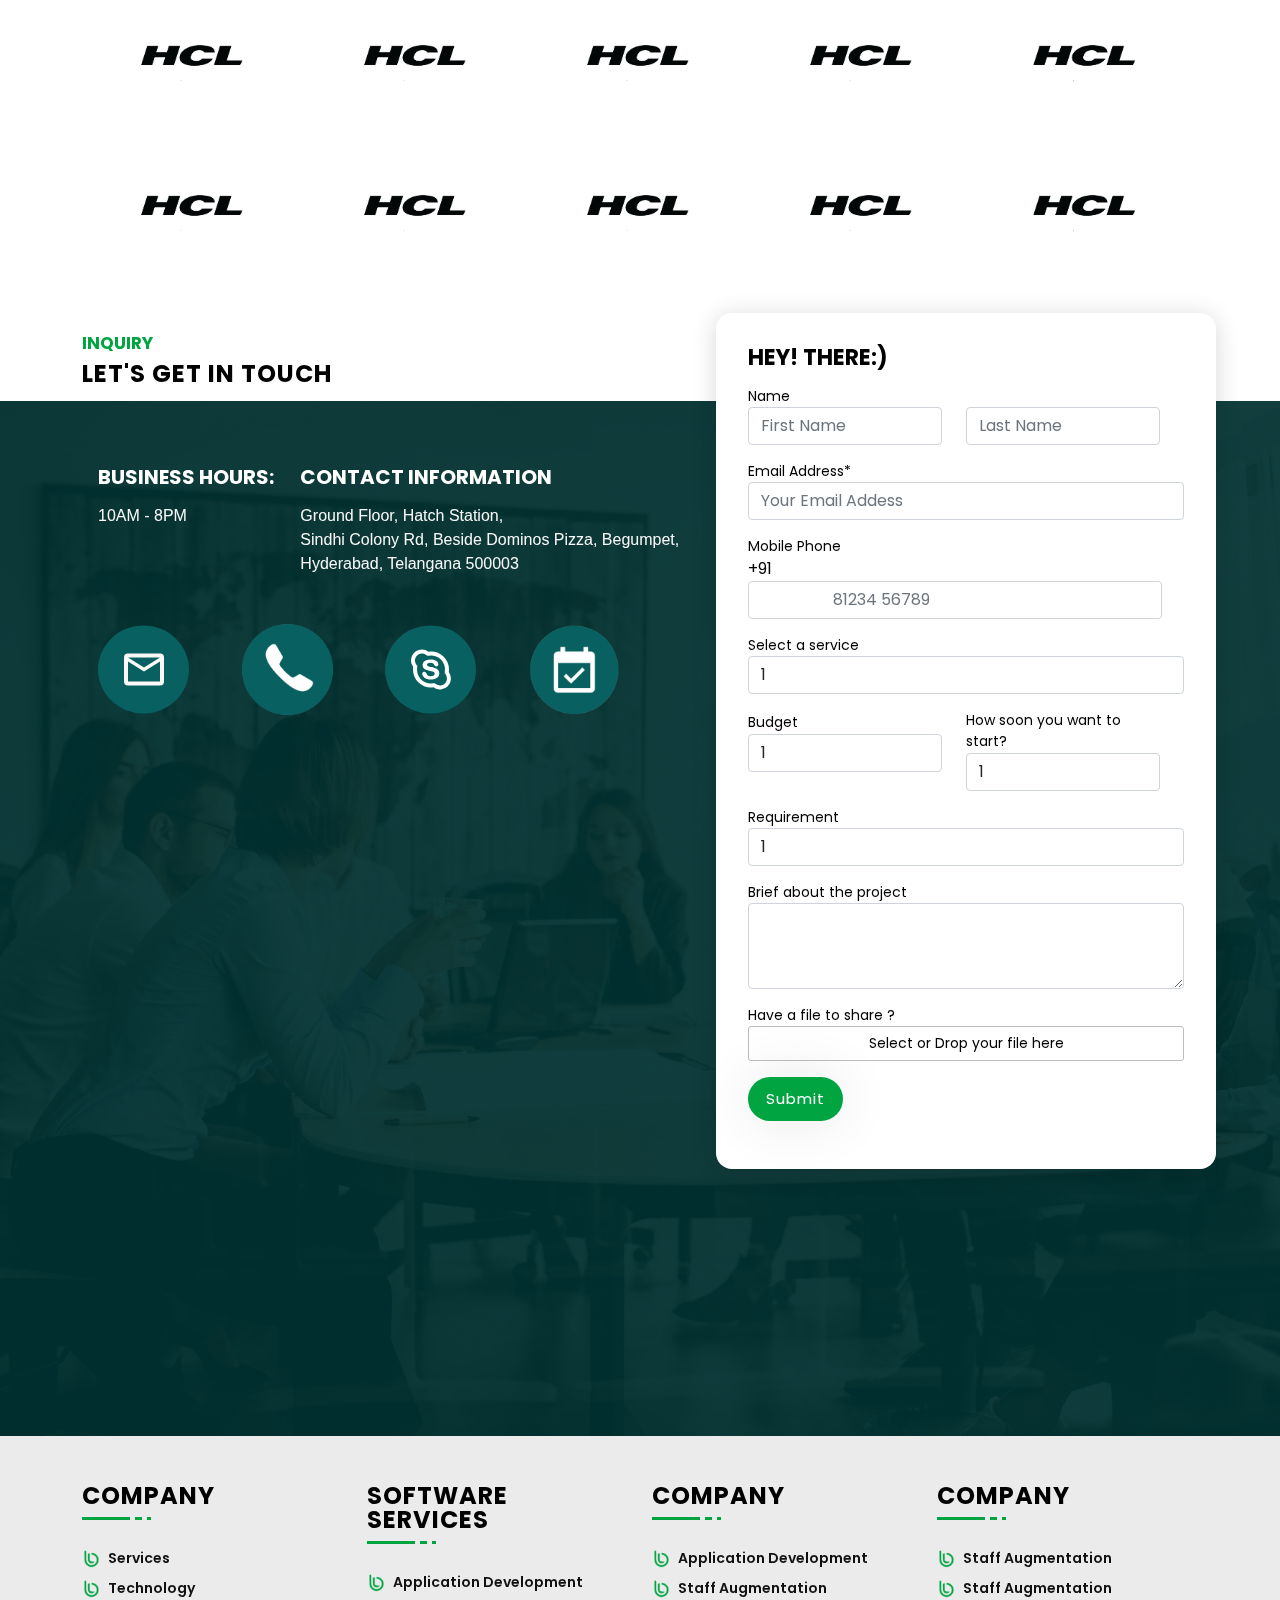
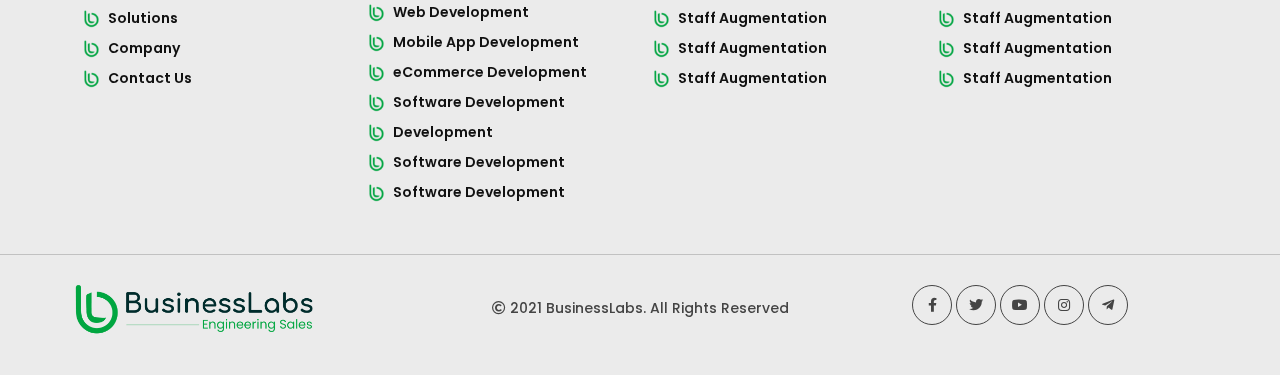
==== commit 692deee2: "latest update, fixed everythinh" ====
--- a/v2.html
+++ b/v2.html
@@ -9,7 +9,9 @@
     <meta content="" name="keywords">
     <link href="favicon.png" rel="icon">
     <link href="assets/img/apple-touch-icon.png" rel="apple-touch-icon">
-    <link href="https://fonts.googleapis.com/css?family=Open+Sans:300,300i,400,400i,600,600i,700,700i|Nunito:300,300i,400,400i,600,600i,700,700i|Poppins:300,300i,400,400i,500,500i,600,600i,700,700i" rel="stylesheet">
+    <link rel="preconnect" href="https://fonts.googleapis.com">
+    <link rel="preconnect" href="https://fonts.gstatic.com" crossorigin>
+    <link href="https://fonts.googleapis.com/css2?family=Poppins&display=swap" rel="stylesheet">
     <link href="assets/vendor/bootstrap/css/bootstrap.min.css" rel="stylesheet">
     <link href="assets/vendor/bootstrap-icons/bootstrap-icons.css" rel="stylesheet">
     <link href="assets/vendor/boxicons/css/boxicons.min.css" rel="stylesheet">
@@ -30,7 +32,7 @@
     <header id="header" class="fixed-top ">
         <div class="container d-flex align-items-center justify-content-between">
             <div class="logo">
-                <a href="/index.html"><img src="./assets/img/logo.png" alt=""></a>
+                <a href="/index.html"><img src="./assets/img/logo.png" class="img-fluid" alt=""></a>
             </div>
             <nav id="navbar" class="navbar">
                 <ul>
@@ -44,103 +46,103 @@
                                             <div class="col">
                                                 <li class="heading">
                                                     <h4>Team Extension</h4>
-                                                    <span><img src="./assets/img/underline.svg" alt=""></span>
-                                                </li>
-                                                <li>
-                                                    <a href="#"><img src="./assets/img/bullet.png" class="mr-1 bullet-icons " alt=""> Staff Augmentation</a>
-                                                </li>
-                                                <li>
-                                                    <a href="#"><img src="./assets/img/bullet.png" class="mr-1 bullet-icons " alt=""> Dedicated Teams</a>
-                                                </li>
-                                                <li>
-                                                    <a href="#"><img src="./assets/img/bullet.png" class="mr-1 bullet-icons " alt="">Offshore Development</a>
+                                                    <span><img src="./assets/img/underline.svg" class="img-fluid"  alt=""></span>
+                                                </li>
+                                                <li>
+                                                    <a href="#"><img src="./assets/img/bullet.png" class="mr-1 bullet-icons " class="img-fluid" alt=""> Staff Augmentation</a>
+                                                </li>
+                                                <li>
+                                                    <a href="#"><img src="./assets/img/bullet.png" class="mr-1 bullet-icons " class="img-fluid" alt=""> Dedicated Teams</a>
+                                                </li>
+                                                <li>
+                                                    <a href="#"><img src="./assets/img/bullet.png" class="mr-1 bullet-icons " class="img-fluid" alt="">Offshore Development</a>
                                                 </li>
                                             </div>
                                             <div class="col">
                                                 <li class="heading">
                                                     <h4>DevOps</h4>
-                                                    <span><img src="./assets/img/underline.svg" alt=""></span>
-                                                </li>
-                                                <li>
-                                                    <a href="#"><img src="./assets/img/bullet.png" class="mr-1 bullet-icons " alt=""> AWS</a>
-                                                </li>
-                                                <li>
-                                                    <a href="#"><img src="./assets/img/bullet.png" class="mr-1 bullet-icons " alt=""> Azure</a>
-                                                </li>
-                                                <li>
-                                                    <a href="#"><img src="./assets/img/bullet.png" class="mr-1 bullet-icons " alt=""> Google Cloud</a>
+                                                    <span><img src="./assets/img/underline.svg" class="img-fluid"  alt=""></span>
+                                                </li>
+                                                <li>
+                                                    <a href="#"><img src="./assets/img/bullet.png" class="mr-1 bullet-icons " class="img-fluid" alt=""> AWS</a>
+                                                </li>
+                                                <li>
+                                                    <a href="#"><img src="./assets/img/bullet.png" class="mr-1 bullet-icons " class="img-fluid" alt=""> Azure</a>
+                                                </li>
+                                                <li>
+                                                    <a href="#"><img src="./assets/img/bullet.png" class="mr-1 bullet-icons " class="img-fluid" alt=""> Google Cloud</a>
                                                 </li>
                                             </div>
                                             <div class="col">
                                                 <li class="heading">
                                                     <h4>Blockchain & Others</h4>
-                                                    <span><img src="./assets/img/underline.svg" alt=""></span>
-                                                </li>
-                                                <li>
-                                                    <a href="#"><img src="./assets/img/bullet.png" class="mr-1 bullet-icons " alt=""> BI Consulting</a>
-                                                </li>
-                                                <li>
-                                                    <a href="#"><img src="./assets/img/bullet.png" class="mr-1 bullet-icons " alt=""> Blockchain</a>
-                                                </li>
-                                                <li>
-                                                    <a href="#"><img src="./assets/img/bullet.png" class="mr-1 bullet-icons " alt=""> AI/ML</a>
-                                                </li>
-                                                <li>
-                                                    <a href="#"><img src="./assets/img/bullet.png" class="mr-1 bullet-icons " alt=""> IoT</a>
+                                                    <span><img src="./assets/img/underline.svg" class="img-fluid"  alt=""></span>
+                                                </li>
+                                                <li>
+                                                    <a href="#"><img src="./assets/img/bullet.png" class="mr-1 bullet-icons " class="img-fluid" alt=""> BI Consulting</a>
+                                                </li>
+                                                <li>
+                                                    <a href="#"><img src="./assets/img/bullet.png" class="mr-1 bullet-icons " class="img-fluid" alt=""> Blockchain</a>
+                                                </li>
+                                                <li>
+                                                    <a href="#"><img src="./assets/img/bullet.png" class="mr-1 bullet-icons " class="img-fluid" alt=""> AI/ML</a>
+                                                </li>
+                                                <li>
+                                                    <a href="#"><img src="./assets/img/bullet.png" class="mr-1 bullet-icons " class="img-fluid" alt=""> IoT</a>
                                                 </li>
                                             </div>
                                             <div class="col">
                                                 <li class="heading">
                                                     <h4>Software Services</h4>
-                                                    <span><img src="./assets/img/underline.svg" alt=""></span>
-                                                </li>
-                                                <li>
-                                                    <a href="#"><img src="./assets/img/bullet.png" class="mr-1 bullet-icons " alt=""> Software Development</a>
-                                                </li>
-                                                <li>
-                                                    <a href="#"><img src="./assets/img/bullet.png" class="mr-1 bullet-icons " alt=""> App Development</a>
-                                                </li>
-                                                <li>
-                                                    <a href="#"><img src="./assets/img/bullet.png" class="mr-1 bullet-icons " alt=""> Mobility</a>
-                                                </li>
-                                                <li>
-                                                    <a href="#"><img src="./assets/img/bullet.png" class="mr-1 bullet-icons " alt=""> Web Development</a>
-                                                </li>
-                                                <li>
-                                                    <a href="#"><img src="./assets/img/bullet.png" class="mr-1 bullet-icons " alt=""> eCommerce</a>
+                                                    <span><img src="./assets/img/underline.svg" class="img-fluid"  alt=""></span>
+                                                </li>
+                                                <li>
+                                                    <a href="#"><img src="./assets/img/bullet.png" class="mr-1 bullet-icons " class="img-fluid" alt=""> Software Development</a>
+                                                </li>
+                                                <li>
+                                                    <a href="#"><img src="./assets/img/bullet.png" class="mr-1 bullet-icons " class="img-fluid" alt=""> App Development</a>
+                                                </li>
+                                                <li>
+                                                    <a href="#"><img src="./assets/img/bullet.png" class="mr-1 bullet-icons " class="img-fluid" alt=""> Mobility</a>
+                                                </li>
+                                                <li>
+                                                    <a href="#"><img src="./assets/img/bullet.png" class="mr-1 bullet-icons " class="img-fluid" alt=""> Web Development</a>
+                                                </li>
+                                                <li>
+                                                    <a href="#"><img src="./assets/img/bullet.png" class="mr-1 bullet-icons " class="img-fluid" alt=""> eCommerce</a>
                                                 </li>
                                             </div>
                                             <div class="col">
                                                 <li class="heading">
                                                     <h4>Managed Outsourcing</h4>
-                                                    <span><img src="./assets/img/underline.svg" alt=""></span>
-                                                </li>
-                                                <li>
-                                                    <a href="#"><img src="./assets/img/bullet.png" class="mr-1 bullet-icons " alt=""> AWS</a>
-                                                </li>
-                                                <li>
-                                                    <a href="#"><img src="./assets/img/bullet.png" class="mr-1 bullet-icons " alt=""> Azure</a>
-                                                </li>
-                                                <li>
-                                                    <a href="#"><img src="./assets/img/bullet.png" class="mr-1 bullet-icons " alt=""> Google Cloud</a>
+                                                    <span><img src="./assets/img/underline.svg" class="img-fluid"  alt=""></span>
+                                                </li>
+                                                <li>
+                                                    <a href="#"><img src="./assets/img/bullet.png" class="mr-1 bullet-icons " class="img-fluid" alt=""> AWS</a>
+                                                </li>
+                                                <li>
+                                                    <a href="#"><img src="./assets/img/bullet.png" class="mr-1 bullet-icons " class="img-fluid" alt=""> Azure</a>
+                                                </li>
+                                                <li>
+                                                    <a href="#"><img src="./assets/img/bullet.png" class="mr-1 bullet-icons " class="img-fluid" alt=""> Google Cloud</a>
                                                 </li>
                                             </div>
                                             <div class="col">
                                                 <li class="heading">
                                                     <h4>Heading 1</h4>
-                                                    <span><img src="./assets/img/underline.svg" alt=""></span>
-                                                </li>
-                                                <li>
-                                                    <a href="#"><img src="./assets/img/bullet.png" class="mr-1 bullet-icons " alt=""> Product Engineering</a>
-                                                </li>
-                                                <li>
-                                                    <a href="#"><img src="./assets/img/bullet.png" class="mr-1 bullet-icons " alt=""> Digital Transformation</a>
-                                                </li>
-                                                <li>
-                                                    <a href="#"><img src="./assets/img/bullet.png" class="mr-1 bullet-icons " alt=""> QA</a>
-                                                </li>
-                                                <li>
-                                                    <a href="#"><img src="./assets/img/bullet.png" class="mr-1 bullet-icons " alt=""> MVP Development</a>
+                                                    <span><img src="./assets/img/underline.svg" class="img-fluid"  alt=""></span>
+                                                </li>
+                                                <li>
+                                                    <a href="#"><img src="./assets/img/bullet.png" class="mr-1 bullet-icons " class="img-fluid" alt=""> Product Engineering</a>
+                                                </li>
+                                                <li>
+                                                    <a href="#"><img src="./assets/img/bullet.png" class="mr-1 bullet-icons " class="img-fluid" alt=""> Digital Transformation</a>
+                                                </li>
+                                                <li>
+                                                    <a href="#"><img src="./assets/img/bullet.png" class="mr-1 bullet-icons " class="img-fluid" alt=""> QA</a>
+                                                </li>
+                                                <li>
+                                                    <a href="#"><img src="./assets/img/bullet.png" class="mr-1 bullet-icons " class="img-fluid" alt=""> MVP Development</a>
                                                 </li>
                                             </div>
                                         </div>
@@ -150,28 +152,28 @@
                                         <div class="row">
                                             <div class="col">
                                                 <li>
-                                                    <a href="#"><img src="./assets/img/bullet.png" class="mr-1 bullet-icons " alt=""> Healthcare</a>
-                                                </li>
-                                                <li>
-                                                    <a href="#"><img src="./assets/img/bullet.png" class="mr-1 bullet-icons " alt=""> Retail & eCommerce</a>
-                                                </li>
-                                                <li>
-                                                    <a href="#"><img src="./assets/img/bullet.png" class="mr-1 bullet-icons " alt=""> Banking & Financial Services</a>
-                                                </li>
-                                                <li>
-                                                    <a href="#"><img src="./assets/img/bullet.png" class="mr-1 bullet-icons " alt=""> ISVs & Software Product</a>
-                                                </li>
-                                                <li>
-                                                    <a href="#"><img src="./assets/img/bullet.png" class="mr-1 bullet-icons " alt=""> Companies</a>
-                                                </li>
-                                                <li>
-                                                    <a href="#"><img src="./assets/img/bullet.png" class="mr-1 bullet-icons " alt=""> Education & eLearning</a>
-                                                </li>
-                                                <li>
-                                                    <a href="#"><img src="./assets/img/bullet.png" class="mr-1 bullet-icons " alt=""> Logistics & Transportation </a>
-                                                </li>
-                                                <li>
-                                                    <a href="#"><img src="./assets/img/bullet.png" class="mr-1 bullet-icons " alt=""> Digital & Marketing Agencies </a>
+                                                    <a href="#"><img src="./assets/img/bullet.png" class="mr-1 bullet-icons " class="img-fluid" alt=""> Healthcare</a>
+                                                </li>
+                                                <li>
+                                                    <a href="#"><img src="./assets/img/bullet.png" class="mr-1 bullet-icons " class="img-fluid" alt=""> Retail & eCommerce</a>
+                                                </li>
+                                                <li>
+                                                    <a href="#"><img src="./assets/img/bullet.png" class="mr-1 bullet-icons " class="img-fluid" alt=""> Banking & Financial Services</a>
+                                                </li>
+                                                <li>
+                                                    <a href="#"><img src="./assets/img/bullet.png" class="mr-1 bullet-icons " class="img-fluid" alt=""> ISVs & Software Product</a>
+                                                </li>
+                                                <li>
+                                                    <a href="#"><img src="./assets/img/bullet.png" class="mr-1 bullet-icons " class="img-fluid" alt=""> Companies</a>
+                                                </li>
+                                                <li>
+                                                    <a href="#"><img src="./assets/img/bullet.png" class="mr-1 bullet-icons " class="img-fluid" alt=""> Education & eLearning</a>
+                                                </li>
+                                                <li>
+                                                    <a href="#"><img src="./assets/img/bullet.png" class="mr-1 bullet-icons " class="img-fluid" alt=""> Logistics & Transportation </a>
+                                                </li>
+                                                <li>
+                                                    <a href="#"><img src="./assets/img/bullet.png" class="mr-1 bullet-icons " class="img-fluid" alt=""> Digital & Marketing Agencies </a>
                                                 </li>
                                                 <button class="text-center btn-get-started">Hire Dedicated Teams</button>
                                                 <p class="text-center">We employ top 1% talents</p>
@@ -187,7 +189,7 @@
                             <div class="dropdown-content">
                                 <div class="row dd-content">
                                     <div class="col">
-                                        <img src="https://dummyimage.com/300x500/000/fff" class="big" alt="">
+                                        <img src="https://dummyimage.com/300x500/000/fff" class="big" class="img-fluid" alt="">
                                     </div>
                                     <div class="col-md-5">
                                         <h2 class="dd-title">Services</h2>
@@ -229,7 +231,7 @@
                                             <div class="col-md-5">
                                                 <li class="heading">
                                                     <h4>Heading 1</h4>
-                                                    <span><img src="./assets/img/underline.svg" alt=""></span>
+                                                    <span><img src="./assets/img/underline.svg" class="img-fluid"  alt=""></span>
                                                 </li>
                                                 <li>
                                                     <a href="#">Staff Augmentation</a>
@@ -247,7 +249,7 @@
                                             <div class="col-md-5">
                                                 <li class="heading">
                                                     <h4>Heading 1</h4>
-                                                    <span><img src="./assets/img/underline.svg" alt=""></span>
+                                                    <span><img src="./assets/img/underline.svg" class="img-fluid"  alt=""></span>
                                                 </li>
                                                 <li>
                                                     <a href="#">Staff Augmentation</a>
@@ -270,7 +272,7 @@
                                             <div class="col">
                                                 <li class="heading">
                                                     <h4>Heading 1</h4>
-                                                    <span><img src="./assets/img/underline.svg" alt=""></span>
+                                                    <span><img src="./assets/img/underline.svg" class="img-fluid"  alt=""></span>
                                                 </li>
                                                 <li>
                                                     <a href="#">Staff Augmentation</a>
@@ -316,7 +318,6 @@
                             <div class="buttons">
                                 <a href="#about" class="btn-get-started animate__animated animate__fadeInUp scrollto mx-2">Our work</a>
                                 <a href="#about" class="btn-get-started animate__animated animate__fadeInUp scrollto mx-2">Our Story</a>
-
                             </div>
                         </div>
                     </div>
@@ -366,9 +367,9 @@
                 <div class="row">
                     <div class="col-md-6 left">
                         <div class="section-title">
-                            <h2>About Business Labs</h2>
-                            <span><img src="./assets/img/underline.svg" alt=""></span>
-                            <h3>WHAT STARTED IN 2013 AS A 1-MAN-SHOW <br> WITH WEB CONSULTANCY,</h3>
+                            <h3>About Business Labs</h3>
+                            <span><img src="./assets/img/underline.svg" class="img-fluid" class="img-fluid"  alt=""></span>
+                            <h2>WHAT STARTED IN 2013 AS A 1-MAN-SHOW <br> WITH WEB CONSULTANCY,</h2>
                         </div>
                         <p>
                             Gradually scaled up with the joining of few like-minded, passionate and experienced professionals from diverse backgrounds inventing a complete laboratory where business is not just made but innovated for each of its clients. Our clients started getting
@@ -376,7 +377,97 @@
                         </p>
                     </div>
                     <div class="col-md-6 right">
-                        <img src="./assets/img/about.png" alt="">
+                        <img src="./assets/img/about.png" class="img-fluid" alt="">
+                    </div>
+                </div>
+            </div>
+        </section>
+        <section class="spectrum">
+            <div class="container">
+                <div class="section-title">
+                    <h3>OUR SERVICES</h3>
+                    <h2 style="color: black">OFFERING A COMPLETE SPECTRUM OF <br> SERVICES</h2>
+                    <img src="./assets/images/underline.svg" class="img-fluid" alt="">
+                </div>
+            </div>
+            <div class="spect-services">
+                <div class="container-fluid">
+                    <div class="row">
+                        <div class="col-lg-4">
+                        </div>
+                        <div class="col-lg-8">
+                            <div class="slider">
+                                <div class="slide">
+                                    <img src="./assets/images/webappdev.svg" class="img-fluid" alt="">
+                                    <h3>Web App <br> Development</h3>
+                                    <p>
+                                        Lorem Ipsum is simply dummy text of the printing and typesetting industry. Lorem Ipsum has been the industry's standard dummy text ever since the 1500s, when an unknown printer took a galley of type and scramble</p>
+                                    <p class="learn">Learn More <i class="bi bi-arrow-right"></i></p>
+                                </div>
+                                <div class="slide">
+                                    <img src="./assets/images/hdd.png" class="img-fluid" alt="">
+                                    <h3>Hire Dedicated <br> Developers</h3>
+                                    <p>
+                                        Lorem Ipsum is simply dummy text of the printing and typesetting industry. Lorem Ipsum has been the industry's standard dummy text ever since the 1500s, when an unknown printer took a galley of type and scramble
+                                    </p>
+                                    <p class="learn">Learn More <i class="bi bi-arrow-right"></i></p>
+                                </div>
+                                <div class="slide">
+                                    <img src="./assets/images/mad.png" class="img-fluid" alt="">
+                                    <h3>Mobile App <br> Development</h3>
+                                    <p>
+                                        Lorem Ipsum is simply dummy text of the printing and typesetting industry. Lorem Ipsum has been the industry's standard dummy text ever since the 1500s, when an unknown printer took a galley of type and scramble
+                                    </p>
+                                    <p class="learn">Learn More <i class="bi bi-arrow-right"></i></p>
+                                </div>
+                                <div class="slide">
+                                    <img src="./assets/images/webappdev.svg" class="img-fluid" alt="">
+                                    <h3>Web App <br> Development</h3>
+                                    <p>
+                                        Lorem Ipsum is simply dummy text of the printing and typesetting industry. Lorem Ipsum has been the industry's standard dummy text ever since the 1500s, when an unknown printer took a galley of type and scramble</p>
+                                    <p class="learn">Learn More <i class="bi bi-arrow-right"></i></p>
+                                </div>
+                                <div class="slide">
+                                    <img src="./assets/images/hdd.png" class="img-fluid" alt="">
+                                    <h3>Hire Dedicated <br> Developers</h3>
+                                    <p>
+                                        Lorem Ipsum is simply dummy text of the printing and typesetting industry. Lorem Ipsum has been the industry's standard dummy text ever since the 1500s, when an unknown printer took a galley of type and scramble
+                                    </p>
+                                    <p class="learn">Learn More <i class="bi bi-arrow-right"></i></p>
+                                </div>
+                                <div class="slide">
+                                    <img src="./assets/images/mad.png" class="img-fluid" alt="">
+                                    <h3>Mobile App <br> Development</h3>
+                                    <p>
+                                        Lorem Ipsum is simply dummy text of the printing and typesetting industry. Lorem Ipsum has been the industry's standard dummy text ever since the 1500s, when an unknown printer took a galley of type and scramble
+                                    </p>
+                                    <p class="learn">Learn More <i class="bi bi-arrow-right"></i></p>
+                                </div>
+                                <div class="slide">
+                                    <img src="./assets/images/webappdev.svg" class="img-fluid" alt="">
+                                    <h3>Web App <br> Development</h3>
+                                    <p>
+                                        Lorem Ipsum is simply dummy text of the printing and typesetting industry. Lorem Ipsum has been the industry's standard dummy text ever since the 1500s, when an unknown printer took a galley of type and scramble</p>
+                                    <p class="learn">Learn More <i class="bi bi-arrow-right"></i></p>
+                                </div>
+                                <div class="slide">
+                                    <img src="./assets/images/hdd.png" class="img-fluid" alt="">
+                                    <h3>Hire Dedicated <br> Developers</h3>
+                                    <p>
+                                        Lorem Ipsum is simply dummy text of the printing and typesetting industry. Lorem Ipsum has been the industry's standard dummy text ever since the 1500s, when an unknown printer took a galley of type and scramble
+                                    </p>
+                                    <p class="learn">Learn More <i class="bi bi-arrow-right"></i></p>
+                                </div>
+                                <div class="slide">
+                                    <img src="./assets/images/mad.png" class="img-fluid" alt="">
+                                    <h3>Mobile App <br> Development</h3>
+                                    <p>
+                                        Lorem Ipsum is simply dummy text of the printing and typesetting industry. Lorem Ipsum has been the industry's standard dummy text ever since the 1500s, when an unknown printer took a galley of type and scramble
+                                    </p>
+                                    <p class="learn">Learn More <i class="bi bi-arrow-right"></i></p>
+                                </div>
+                            </div>
+                        </div>
                     </div>
                 </div>
             </div>
@@ -385,7 +476,7 @@
             <div class="container">
                 <div class="section-title text-align-center">
                     <h2>OFFSHORE SOFTWARE DEVELOPMENT & IT <br> OUTSOURCING SERVICES</h2>
-                    <span><img src="./assets/img/underline.svg" alt=""></span>
+                    <span><img src="./assets/img/underline.svg" class="img-fluid"  alt=""></span>
                 </div>
                 <div class="service">
                     <div class="container">
@@ -517,7 +608,7 @@
                     <svg style="visibility: hidden; position: absolute;" width="0" height="0" xmlns="http://www.w3.org/2000/svg" version="1.1">
           <defs>
                 <filter id="round">
-                    <feGaussianBlur in="SourceGraphic" stdDeviation="5" result="blur" />
+                    <feGaussianBlur in="SourceGraphic" stdDeviation="5" result="blur" />    
                     <feColorMatrix in="blur" mode="matrix" values="1 0 0 0 0  0 1 0 0 0  0 0 1 0 0  0 0 0 19 -9" result="goo" />
                     <feComposite in="SourceGraphic" in2="goo" operator="atop"/>
                 </filter>
@@ -526,132 +617,42 @@
                 </div>
             </div>
         </section> -->
-        <section class="spectrum">
-            <div class="container">
-                <div class="section-title">
-                    <h2>OUR SERVICES</h2>
-                    <h3>OFFERING A COMPLETE SPECTRUM OF <br> SERVICES</h3>
-                    <img src="./assets/images/underline.svg" alt="">
-                </div>
-            </div>
-            <div class="spect-services">
-                <div class="container-fluid">
-                    <div class="row">
-                        <div class="col-lg-4">
-                        </div>
-                        <div class="col-lg-8">
-                            <div class="slider">
-                                <div class="slide">
-                                    <img src="./assets/images/webappdev.svg" alt="">
-                                    <h3>Web App <br> Development</h3>
-                                    <p>
-                                        Lorem Ipsum is simply dummy text of the printing and typesetting industry. Lorem Ipsum has been the industry's standard dummy text ever since the 1500s, when an unknown printer took a galley of type and scramble</p>
-                                    <p class="learn">Learn More <i class="bi bi-arrow-right"></i></p>
-                                </div>
-                                <div class="slide">
-                                    <img src="./assets/images/hdd.png" alt="">
-                                    <h3>Hire Dedicated <br> Developers</h3>
-                                    <p>
-                                        Lorem Ipsum is simply dummy text of the printing and typesetting industry. Lorem Ipsum has been the industry's standard dummy text ever since the 1500s, when an unknown printer took a galley of type and scramble
-                                    </p>
-                                    <p class="learn">Learn More <i class="bi bi-arrow-right"></i></p>
-                                </div>
-                                <div class="slide">
-                                    <img src="./assets/images/mad.png" alt="">
-                                    <h3>Mobile App <br> Development</h3>
-                                    <p>
-                                        Lorem Ipsum is simply dummy text of the printing and typesetting industry. Lorem Ipsum has been the industry's standard dummy text ever since the 1500s, when an unknown printer took a galley of type and scramble
-                                    </p>
-                                    <p class="learn">Learn More <i class="bi bi-arrow-right"></i></p>
-                                </div>
-                                <div class="slide">
-                                    <img src="./assets/images/webappdev.svg" alt="">
-                                    <h3>Web App <br> Development</h3>
-                                    <p>
-                                        Lorem Ipsum is simply dummy text of the printing and typesetting industry. Lorem Ipsum has been the industry's standard dummy text ever since the 1500s, when an unknown printer took a galley of type and scramble</p>
-                                    <p class="learn">Learn More <i class="bi bi-arrow-right"></i></p>
-                                </div>
-                                <div class="slide">
-                                    <img src="./assets/images/hdd.png" alt="">
-                                    <h3>Hire Dedicated <br> Developers</h3>
-                                    <p>
-                                        Lorem Ipsum is simply dummy text of the printing and typesetting industry. Lorem Ipsum has been the industry's standard dummy text ever since the 1500s, when an unknown printer took a galley of type and scramble
-                                    </p>
-                                    <p class="learn">Learn More <i class="bi bi-arrow-right"></i></p>
-                                </div>
-                                <div class="slide">
-                                    <img src="./assets/images/mad.png" alt="">
-                                    <h3>Mobile App <br> Development</h3>
-                                    <p>
-                                        Lorem Ipsum is simply dummy text of the printing and typesetting industry. Lorem Ipsum has been the industry's standard dummy text ever since the 1500s, when an unknown printer took a galley of type and scramble
-                                    </p>
-                                    <p class="learn">Learn More <i class="bi bi-arrow-right"></i></p>
-                                </div>
-                                <div class="slide">
-                                    <img src="./assets/images/webappdev.svg" alt="">
-                                    <h3>Web App <br> Development</h3>
-                                    <p>
-                                        Lorem Ipsum is simply dummy text of the printing and typesetting industry. Lorem Ipsum has been the industry's standard dummy text ever since the 1500s, when an unknown printer took a galley of type and scramble</p>
-                                    <p class="learn">Learn More <i class="bi bi-arrow-right"></i></p>
-                                </div>
-                                <div class="slide">
-                                    <img src="./assets/images/hdd.png" alt="">
-                                    <h3>Hire Dedicated <br> Developers</h3>
-                                    <p>
-                                        Lorem Ipsum is simply dummy text of the printing and typesetting industry. Lorem Ipsum has been the industry's standard dummy text ever since the 1500s, when an unknown printer took a galley of type and scramble
-                                    </p>
-                                    <p class="learn">Learn More <i class="bi bi-arrow-right"></i></p>
-                                </div>
-                                <div class="slide">
-                                    <img src="./assets/images/mad.png" alt="">
-                                    <h3>Mobile App <br> Development</h3>
-                                    <p>
-                                        Lorem Ipsum is simply dummy text of the printing and typesetting industry. Lorem Ipsum has been the industry's standard dummy text ever since the 1500s, when an unknown printer took a galley of type and scramble
-                                    </p>
-                                    <p class="learn">Learn More <i class="bi bi-arrow-right"></i></p>
-                                </div>
-                            </div>
-                        </div>
-                    </div>
-                </div>
-            </div>
-        </section>
         <section class="stats">
             <div class="container">
                 <div class="section-title">
-                    <h1>
+                    <h2>
                         READY TO GET STARTED?
-                    </h1>
+                    </h2>
                     <p>With 16+ years of experience, we build robust, secure, software solutions for global clients.</p>
                     <a href="#" class="btn-get-started scrollto btn-3">Contact Us Now</a>
                     <div class="row">
                         <div class="stat-1 col-md-3">
-                            <img src="./assets/img/projects.svg" alt="">
+                            <img src="./assets/img/projects.svg" class="img-fluid" alt="">
                             <h3>
                                 <span class="counter">4200</span> +
                             </h3>
-                            <h5>Projects Launched</h5>
+                            <h5>PROJECTS LAUNCHED</h5>
                         </div>
                         <div class="stat-1 col-md-3">
-                            <img src="./assets/img/bag.svg" alt="">
+                            <img src="./assets/img/bag.svg" class="img-fluid" alt="">
                             <h3>
                                 <span class="counter">16</span> +
                             </h3>
-                            <h5>Projects Launched</h5>
+                            <h5>YEARS EXPERIENCE</h5>
                         </div>
                         <div class="stat-1 col-md-3">
-                            <img src="./assets/img/customers.svg" alt="">
+                            <img src="./assets/img/customers.svg" class="img-fluid" alt="">
                             <h3>
                                 <span class="counter">2500</span> +
                             </h3>
-                            <h5>Projects Launched</h5>
+                            <h5>SATISFIED CUSTOMERS</h5>
                         </div>
                         <div class="stat-1 col-md-3">
-                            <img src="./assets/img/client.svg" alt="">
+                            <img src="./assets/img/client.svg" class="img-fluid" alt="">
                             <h3>
                                 <span class="counter">97</span> %+
                             </h3>
-                            <h5>Projects Launched</h5>
+                            <h5>CLIENT RETENTION</h5>
                         </div>
                     </div>
                 </div>
@@ -661,7 +662,7 @@
             <div class="container">
                 <div class="section-title">
                     <h2>TECHNOLOGIES WE WORK WITH</h2>
-                    <span><img src="./assets/img/underline.svg" alt=""></span>
+                    <span><img src="./assets/img/underline.svg" class="img-fluid"  alt=""></span>
                 </div>
                 <div class="row">
                     <div class="col-xs-12 ">
@@ -678,43 +679,43 @@
                                 As a leading software outsourcing company, we are skilled with all the latest mobile technologies and platforms. when you choose us for mobile app projects be rest assured of quality and competency.
                                 <div class="technologies">
                                     <div class="techno">
-                                        <img src="./assets/images/apple.svg" alt="">
+                                        <img src="./assets/images/apple.svg" class="img-fluid" alt="">
                                         <p>iOS</p>
                                     </div>
                                     <div class="techno">
-                                        <img src="./assets/images/android.svg" alt="">
+                                        <img src="./assets/images/android.svg" class="img-fluid" alt="">
                                         <p>Android</p>
                                     </div>
                                     <div class="techno">
-                                        <img src="./assets/images/react.svg" alt="">
+                                        <img src="./assets/images/react.svg" class="img-fluid" alt="">
                                         <p>React Native</p>
                                     </div>
                                     <div class="techno">
-                                        <img src="./assets/images/ionic.svg" alt="">
+                                        <img src="./assets/images/ionic.svg" class="img-fluid" alt="">
                                         <p>Ionic</p>
                                     </div>
                                     <div class="techno">
-                                        <img src="./assets/images/Group 2012.svg" alt="">
+                                        <img src="./assets/images/Group 2012.svg" class="img-fluid" alt="">
                                         <p>Ionic</p>
                                     </div>
                                     <div class="techno">
-                                        <img src="./assets/images/swift.svg" alt="">
+                                        <img src="./assets/images/swift.svg" class="img-fluid" alt="">
                                         <p>Swift</p>
                                     </div>
                                     <div class="techno">
-                                        <img src="./assets/images/kotlin.svg" alt="">
+                                        <img src="./assets/images/kotlin.svg" class="img-fluid" alt="">
                                         <p>Kotlin</p>
                                     </div>
                                     <div class="techno">
-                                        <img src="./assets/images/objC.svg" alt="">
+                                        <img src="./assets/images/objC.svg" class="img-fluid" alt="">
                                         <p>Objective C</p>
                                     </div>
                                     <div class="techno">
-                                        <img src="./assets/images/titanium.svg" alt="">
+                                        <img src="./assets/images/titanium.svg" class="img-fluid" alt="">
                                         <p>Titanium</p>
                                     </div>
                                     <div class="techno">
-                                        <img src="./assets/images/xamarin.svg" alt="">
+                                        <img src="./assets/images/xamarin.svg" class="img-fluid" alt="">
                                         <p>Xamarin</p>
                                     </div>
                                 </div>
@@ -724,39 +725,39 @@
                                 irure non esse consectetur nostrud minim non minim occaecat.
                                 <div class="technologies">
                                     <div class="techno">
-                                        <img src="./assets/images/apple.svg" alt="">
+                                        <img src="./assets/images/apple.svg" class="img-fluid" alt="">
                                         <p>iOS</p>
                                     </div>
                                     <div class="techno">
-                                        <img src="./assets/images/android.svg" alt="">
+                                        <img src="./assets/images/android.svg" class="img-fluid" alt="">
                                         <p>Android</p>
                                     </div>
                                     <div class="techno">
-                                        <img src="./assets/images/ionic.svg" alt="">
+                                        <img src="./assets/images/ionic.svg" class="img-fluid" alt="">
                                         <p>Ionic</p>
                                     </div>
                                     <div class="techno">
-                                        <img src="./assets/images/Group 2012.svg" alt="">
+                                        <img src="./assets/images/Group 2012.svg" class="img-fluid" alt="">
                                         <p>Ionic</p>
                                     </div>
                                     <div class="techno">
-                                        <img src="./assets/images/swift.svg" alt="">
+                                        <img src="./assets/images/swift.svg" class="img-fluid" alt="">
                                         <p>Swift</p>
                                     </div>
                                     <div class="techno">
-                                        <img src="./assets/images/kotlin.svg" alt="">
+                                        <img src="./assets/images/kotlin.svg" class="img-fluid" alt="">
                                         <p>Kotlin</p>
                                     </div>
                                     <div class="techno">
-                                        <img src="./assets/images/objC.svg" alt="">
+                                        <img src="./assets/images/objC.svg" class="img-fluid" alt="">
                                         <p>Objective C</p>
                                     </div>
                                     <div class="techno">
-                                        <img src="./assets/images/titanium.svg" alt="">
+                                        <img src="./assets/images/titanium.svg" class="img-fluid" alt="">
                                         <p>Titanium</p>
                                     </div>
                                     <div class="techno">
-                                        <img src="./assets/images/xamarin.svg" alt="">
+                                        <img src="./assets/images/xamarin.svg" class="img-fluid" alt="">
                                         <p>Xamarin</p>
                                     </div>
                                 </div>
@@ -776,6 +777,7 @@
                 </div>
             </div>
         </section>
+
         <section class="connections">
             <div class="container">
                 <div class="row">
@@ -802,7 +804,7 @@
                     <div class="col-lg-3 col-md-6 d-flex align-items-stretch">
                         <div class="member">
                             <div class="member-img">
-                                <img src="./assets/images/02.png" class="img-fluid" alt="">
+                                <img src="./assets/images/02.png" class="img-fluid" class="img-fluid" alt="">
                                 <div class="social">
                                     <a href="#"><i class="fas fa-search"></i></a>
                                     <a href="#"><i class="fas fa-link"></i></a>
@@ -817,7 +819,7 @@
                     <div class="col-lg-3 col-md-6 d-flex align-items-stretch">
                         <div class="member">
                             <div class="member-img">
-                                <img src="./assets/images/03.png" class="img-fluid" alt="">
+                                <img src="./assets/images/03.png" class="img-fluid" class="img-fluid" alt="">
                                 <div class="social">
                                     <a href="#"><i class="fas fa-search"></i></a>
                                     <a href="#"><i class="fas fa-link"></i></a>
@@ -832,7 +834,7 @@
                     <div class="col-lg-3 col-md-6 d-flex align-items-stretch">
                         <div class="member">
                             <div class="member-img">
-                                <img src="./assets/images/02.png" class="img-fluid" alt="">
+                                <img src="./assets/images/02.png" class="img-fluid" class="img-fluid" alt="">
                                 <div class="social">
                                     <a href="#"><i class="fas fa-search"></i></a>
                                     <a href="#"><i class="fas fa-link"></i></a>
@@ -847,7 +849,7 @@
                     <div class="col-lg-3 col-md-6 d-flex align-items-stretch">
                         <div class="member">
                             <div class="member-img">
-                                <img src="./assets/images/02.png" class="img-fluid" alt="">
+                                <img src="./assets/images/02.png" class="img-fluid" class="img-fluid" alt="">
                                 <div class="social">
                                     <a href="#"><i class="fas fa-search"></i></a>
                                     <a href="#"><i class="fas fa-link"></i></a>
@@ -866,30 +868,29 @@
         <section class="news">
             <div class="container">
                 <div class="section-title">
-                    <h2>INSIGHTS & NEWS</h2>
-                    <h3>STAY AHEAD OF TECHNOLOGY PARADIGM SHIFT
-                    </h3>
-                    <img src="./assets/images/underline.svg" alt="">
+                    <h3>INSIGHTS & NEWS</h3>
+                    <h2>STAY AHEAD OF TECHNOLOGY PARADIGM SHIFT </h2>
+                    <img src="./assets/images/underline.svg" class="img-fluid" alt="">
                 </div>
                 <div class="row">
                     <div class="col-md-4">
-                        <img class="small-img" src="./assets/images/news-icon-1.svg" alt="">
+                        <img class="small-img" src="./assets/images/news-icon-1.svg" class="img-fluid" alt="">
                         <p>BLOG</p>
                         <h4>Hire Remote Developer</h4>
                         <p>Hiring remote developers ensures continuous development, scalability, and quick ramping of teams.</p>
                         <p class="small mr-2">Learn More <i class="fas fa-arrow-right ml-1"></i></p>
                     </div>
                     <div class="col-md-4">
-                        <img class="small-img" src="./assets/images/Group 2669.png" alt="">
+                        <img class="small-img" src="./assets/images/Group 2669.png" class="img-fluid" alt="">
                         <p>SOLUTION</p>
                         <h4>Telemedicine App Development</h4>
                         <p>Get the best telemedicine app to connecting patients and healthcare professionals virtually. Would you like to discuss your app idea?</p>
                         <p class="small mr-2">Learn More <i class="fas fa-arrow-right ml-1"></i></p>
                     </div>
                     <div class="col-md-4 img">
-                        <img class="card-side front big-img" src="./assets/images/group-people.png" alt="">
+                        <img class="card-side front big-img" src="./assets/images/group-people.png" class="img-fluid" alt="">
                         <div class="card-side back content">
-                            <img class="small-img" src="./assets/images/Group 2670.png" alt="">
+                            <img class="small-img" src="./assets/images/Group 2670.png" class="img-fluid" alt="">
                             <p>BLOG</p>
                             <h4>Hire Remote Developer</h4>
                             <p>Hiring remote developers ensures continuous development, scalability, and quick ramping of teams.</p>
@@ -897,21 +898,21 @@
                         </div>
                     </div>
                     <div class="col-md-4">
-                        <img class="small-img" src="./assets/images/Group 2672.png" alt="">
+                        <img class="small-img" src="./assets/images/Group 2672.png" class="img-fluid" alt="">
                         <p>CAREER</p>
                         <h4>Explore Career Opportunities</h4>
                         <p>Looking to jumpstart your career? Passionate about new technology? Or develop as a leader? Whatever your goal, join Hidden Brains.</p>
                         <p class="small mr-2">Learn More <i class="fas fa-arrow-right ml-1"></i></p>
                     </div>
                     <div class="col-md-4">
-                        <img class="small-img" src="./assets/images/Group 2671.png" alt="">
+                        <img class="small-img" src="./assets/images/Group 2671.png" class="img-fluid" alt="">
                         <p>CSR</p>
                         <h4>Prayaas (CSR Program)</h4>
                         <p>HB-Prayaas is our attempt to identify, contribute and take steps towards humanity focused on making a difference in the society.</p>
-                        <p class="small mr-2">Learn More <i class="fas fa-arrow-right ml-1"></i></p>
+                        <p class="small csr mr-2">Learn More <i class="fas fa-arrow-right ml-1"></i></p>
                     </div>
                     <div class="col-md-4">
-                        <img class="small-img" src="./assets/images/Group 2670.png" alt="">
+                        <img class="small-img" src="./assets/images/Group 2670.png" class="img-fluid" alt="">
                         <p>CASE STUDY</p>
                         <h4>Innovative Mobile And Web Development Solutions</h4>
                         <p>Get highlights of case studies, showcasing how we solved clients' business challenges, across different industries with clean, functional, and feature-rich web and mobile app development solutions.</p>
@@ -923,9 +924,9 @@
         <section class="testimonials">
             <div class="container">
                 <div class="section-title">
-                    <h2>OUR CLIENTS</h2>
-                    <h3>TESTIMONIAL</h3>
-                    <img src="./assets/images/underline.svg" alt="">
+                    <h3>OUR CLIENTS</h3>
+                    <h2>TESTIMONIAL</h2>
+                    <img src="./assets/images/underline.svg" class="img-fluid" alt="">
                 </div>
                 <div class="testimonials-1">
                     <div class="slide">
@@ -939,7 +940,7 @@
                                 dedicated, attentive, talented and care much about the client needs. Highly recommended.
                             </p>
                             <div class="desc">
-                                <img src="./assets/images/dhaval.png" alt="">
+                                <img src="./assets/images/dhaval.png" class="img-fluid" alt="">
                                 <p>ALI USER</p>
                             </div>
                         </div>
@@ -955,7 +956,7 @@
                                 They work efficiently on all tasks assigned to them.
                             </p>
                             <div class="desc">
-                                <img src="./assets/images/dhaval.png" alt="">
+                                <img src="./assets/images/dhaval.png" class="img-fluid" alt="">
                                 <p>DHAVAL(CEO)</p>
                             </div>
                         </div>
@@ -967,11 +968,10 @@
                                 <div class="darkline"></div>
                             </div>
                             <p>
-                                Fantastic work! I am just impressed by their service quality and working strategy. I hired them for the development of my Exchange Project, and they have satisfied me to the full by delivering the exceptional solution. They have a great expertise, are
-                                dedicated, attentive, talented and care much about the client needs. Highly recommended.
-                            </p>
+                                Working with the Chakravuyha Software Solutions team was a pleasant experience. Two things about their service is exceptional: their speed of response to emails, they were always available to answer my questions and provide feedback as the project went
+                                along. Secondly, they demonstrated a clear understanding of the scope and nature of the project and delivered accordingly. </p>
                             <div class="desc">
-                                <img src="./assets/images/dhaval.png" alt="">
+                                <img src="./assets/images/dhaval.png" class="img-fluid" alt="">
                                 <p>DHAVAL(CEO)</p>
                             </div>
                         </div>
@@ -987,7 +987,7 @@
                                 dedicated, attentive, talented and care much about the client needs. Highly recommended.
                             </p>
                             <div class="desc">
-                                <img src="./assets/images/dhaval.png" alt="">
+                                <img src="./assets/images/dhaval.png" class="img-fluid" alt="">
                                 <p>DHAVAL(CEO)</p>
                             </div>
                         </div>
@@ -999,58 +999,58 @@
             <div class="container">
                 <div class="section-title">
                     <h2>OUR CLIENTS</h2>
-                    <span><img src="./assets/images/underline.svg" alt=""></span>
+                    <span><img src="./assets/images/underline.svg" class="img-fluid"  alt=""></span>
                 </div>
                 <div class="clients">
                     <div class="row">
                         <div class="col">
-                            <img src="./assets/images/hcl.png" alt="">
-                        </div>
-                        <div class="col">
-                            <img src="./assets/images/hcl.png" alt="">
-                        </div>
-                        <div class="col">
-                            <img src="./assets/images/hcl.png" alt="">
-                        </div>
-                        <div class="col">
-                            <img src="./assets/images/hcl.png" alt="">
-                        </div>
-                        <div class="col">
-                            <img src="./assets/images/hcl.png" alt="">
+                            <img src="./assets/images/hcl.png" class="img-fluid" alt="">
+                        </div>
+                        <div class="col">
+                            <img src="./assets/images/hcl.png" class="img-fluid" alt="">
+                        </div>
+                        <div class="col">
+                            <img src="./assets/images/hcl.png" class="img-fluid" alt="">
+                        </div>
+                        <div class="col">
+                            <img src="./assets/images/hcl.png" class="img-fluid" alt="">
+                        </div>
+                        <div class="col">
+                            <img src="./assets/images/hcl.png" class="img-fluid" alt="">
                         </div>
                     </div>
                     <div class="row">
                         <div class="col">
-                            <img src="./assets/images/hcl.png" alt="">
-                        </div>
-                        <div class="col">
-                            <img src="./assets/images/hcl.png" alt="">
-                        </div>
-                        <div class="col">
-                            <img src="./assets/images/hcl.png" alt="">
-                        </div>
-                        <div class="col">
-                            <img src="./assets/images/hcl.png" alt="">
-                        </div>
-                        <div class="col">
-                            <img src="./assets/images/hcl.png" alt="">
+                            <img src="./assets/images/hcl.png" class="img-fluid" alt="">
+                        </div>
+                        <div class="col">
+                            <img src="./assets/images/hcl.png" class="img-fluid" alt="">
+                        </div>
+                        <div class="col">
+                            <img src="./assets/images/hcl.png" class="img-fluid" alt="">
+                        </div>
+                        <div class="col">
+                            <img src="./assets/images/hcl.png" class="img-fluid" alt="">
+                        </div>
+                        <div class="col">
+                            <img src="./assets/images/hcl.png" class="img-fluid" alt="">
                         </div>
                     </div>
                     <div class="row">
                         <div class="col">
-                            <img src="./assets/images/hcl.png" alt="">
-                        </div>
-                        <div class="col">
-                            <img src="./assets/images/hcl.png" alt="">
-                        </div>
-                        <div class="col">
-                            <img src="./assets/images/hcl.png" alt="">
-                        </div>
-                        <div class="col">
-                            <img src="./assets/images/hcl.png" alt="">
-                        </div>
-                        <div class="col">
-                            <img src="./assets/images/hcl.png" alt="">
+                            <img src="./assets/images/hcl.png" class="img-fluid" alt="">
+                        </div>
+                        <div class="col">
+                            <img src="./assets/images/hcl.png" class="img-fluid" alt="">
+                        </div>
+                        <div class="col">
+                            <img src="./assets/images/hcl.png" class="img-fluid" alt="">
+                        </div>
+                        <div class="col">
+                            <img src="./assets/images/hcl.png" class="img-fluid" alt="">
+                        </div>
+                        <div class="col">
+                            <img src="./assets/images/hcl.png" class="img-fluid" alt="">
                         </div>
                     </div>
                 </div>
@@ -1059,8 +1059,8 @@
         <section class="contactus aos-init aos-animate">
             <div class="container">
                 <div class="section-title">
-                    <h2>INQUIRY</h2>
-                    <h3>LET'S GET IN TOUCH</h3>
+                    <h3>INQUIRY</h3>
+                    <h2>LET'S GET IN TOUCH</h2>
                 </div>
             </div>
             <div class="contact0">
@@ -1068,7 +1068,7 @@
                     <div class="left">
                         <div class="desc">
                             <div class="business-hrs">
-                                <h3>BUSINESS HOURS</h3>
+                                <h3>BUSINESS HOURS: </h3>
                                 <p>10AM - 8PM </p>
                             </div>
                             <div class="contact-info">
@@ -1078,34 +1078,31 @@
                         </div>
                         <div class="medias">
                             <div class="row">
-                                <div class="col-md-6">
-                                    <img src="./assets/images/email.svg" alt="">
-                                    <div>
-                                        <p>EMAIL</p>
-                                        <a href="#">support@businesslabs.org</a>
-                                    </div>
-                                </div>
-                                <div class="col-md-6">
-                                    <img src="./assets/images/phone.svg" alt="">
-                                    <div>
-                                        <p>PHONE</p>
-                                        <a href="#">+91-7799285123</a>
-
-                                    </div>
-                                </div>
-                                <div class="col-md-6">
-                                    <img src="./assets/images/skype.svg" alt="">
-                                    <div>
-                                        <p>SKYPE</p>
-                                        <a href="#">businesslabs</a>
-                                    </div>
-                                </div>
-                                <div class="col-md-6">
-                                    <img class="calendar img-fluid" src="./assets/images/calendar.png" alt="">
-                                    <div>
-                                        <p>BOOK A MEET</p>
-                                        <a href="#">businesslabs</a>
-                                    </div>
+                                <div class="col">
+                                    <a href="support@businesslabs.org" data-toggle="tooltip" title="support@businesslabs.org"><img class="calendar img-fluid" src="./assets/images/email.svg" class="img-fluid" alt=""></a>
+                                    <!-- <div>
+                                        <a href="support@businesslabs.org">EMAIL</a>
+                                    </div> -->
+                                </div>
+                                <div class="col">
+                                    <a href="#" data-toggle="tooltip" title="+91-7799285123"><img class="calendar img-fluid" src="./assets/images/phone.png" class="img-fluid" alt=""></a>
+                                    <!-- <div>
+                                        <p>PHONE: +91-7799285123</p>
+                                    </div> -->
+                                </div>
+                                <div class="col">
+                                    <a href="#" data-toggle="tooltip" title="businesslabs">
+                                        <img class="calendar img-fluid" src="./assets/images/skype.svg" class="img-fluid" alt="">
+                                    </a>
+                                    <!-- <div>
+                                        <a href="#">SKYPE</a>
+                                    </div> -->
+                                </div>
+                                <div class="col">
+                                    <a href="https://book.businesslabs.org/" data-toggle="tooltip" title="https://book.businesslabs.org/"><img class="calendar img-fluid" src="./assets/images/calendar.png" class="img-fluid" alt=""></a>
+                                    <!-- <div>
+                                        <a href="https://book.businesslabs.org/">BOOK A MEET</a>
+                                    </div> -->
                                 </div>
                             </div>
                         </div>
@@ -1213,101 +1210,101 @@
                     <div class="col-md-3">
                         <div class="section-title">
                             <h2>Company</h2>
-                            <img src="./assets/images/underline.svg" alt="">
+                            <img src="./assets/images/underline.svg" class="img-fluid" alt="">
                         </div>
                         <ul>
                             <li>
-                                <a href="#"><img src="./assets/img/bullet.png" class="mr-1 bullet-icons " alt=""> Services</a>
-                            </li>
-                            <li>
-                                <a href="#"><img src="./assets/img/bullet.png" class="mr-1 bullet-icons " alt=""> Technology</a>
-                            </li>
-                            <li>
-                                <a href="#"><img src="./assets/img/bullet.png" class="mr-1 bullet-icons " alt=""> Solutions</a>
-                            </li>
-                            <li>
-                                <a href="#"><img src="./assets/img/bullet.png" class="mr-1 bullet-icons " alt=""> Company</a>
-                            </li>
-                            <li>
-                                <a href="#"><img src="./assets/img/bullet.png" class="mr-1 bullet-icons " alt=""> Contact Us</a>
+                                <a href="#"><img src="./assets/img/bullet.png" class="mr-1 bullet-icons " class="img-fluid" alt=""> Services</a>
+                            </li>
+                            <li>
+                                <a href="#"><img src="./assets/img/bullet.png" class="mr-1 bullet-icons " class="img-fluid" alt=""> Technology</a>
+                            </li>
+                            <li>
+                                <a href="#"><img src="./assets/img/bullet.png" class="mr-1 bullet-icons " class="img-fluid" alt=""> Solutions</a>
+                            </li>
+                            <li>
+                                <a href="#"><img src="./assets/img/bullet.png" class="mr-1 bullet-icons " class="img-fluid" alt=""> Company</a>
+                            </li>
+                            <li>
+                                <a href="#"><img src="./assets/img/bullet.png" class="mr-1 bullet-icons " class="img-fluid" alt=""> Contact Us</a>
                             </li>
                         </ul>
                     </div>
                     <div class="col-md-3">
                         <div class="section-title">
                             <h2>Software Services</h2>
-                            <img src="./assets/images/underline.svg" alt="">
+                            <img src="./assets/images/underline.svg" class="img-fluid" alt="">
                         </div>
                         <ul>
                             <li>
-                                <a href="#"><img src="./assets/img/bullet.png" class="mr-1 bullet-icons " alt=""> Application Development</a>
-                            </li>
-                            <li>
-                                <a href="./services/webdev.html"><img src="./assets/img/bullet.png" class="mr-1 bullet-icons " alt=""> Web Development</a>
-                            </li>
-                            <li>
-                                <a href="#"><img src="./assets/img/bullet.png" class="mr-1 bullet-icons " alt=""> Mobile App Development</a>
-                            </li>
-                            <li>
-                                <a href="#"><img src="./assets/img/bullet.png" class="mr-1 bullet-icons " alt=""> eCommerce Development</a>
-                            </li>
-                            <li>
-                                <a href="#"><img src="./assets/img/bullet.png" class="mr-1 bullet-icons " alt=""> Software Development</a>
-                            </li>
-                            <li>
-                                <a href="#"><img src="./assets/img/bullet.png" class="mr-1 bullet-icons " alt=""> Development</a>
-                            </li>
-                            <li>
-                                <a href="#"><img src="./assets/img/bullet.png" class="mr-1 bullet-icons " alt=""> Software Development</a>
-                            </li>
-                            <li>
-                                <a href="#"><img src="./assets/img/bullet.png" class="mr-1 bullet-icons " alt=""> Software Development</a>
+                                <a href="#"><img src="./assets/img/bullet.png" class="mr-1 bullet-icons " class="img-fluid" alt=""> Application Development</a>
+                            </li>
+                            <li>
+                                <a href="./services/webdev.html"><img src="./assets/img/bullet.png" class="mr-1 bullet-icons " class="img-fluid" alt=""> Web Development</a>
+                            </li>
+                            <li>
+                                <a href="#"><img src="./assets/img/bullet.png" class="mr-1 bullet-icons " class="img-fluid" alt=""> Mobile App Development</a>
+                            </li>
+                            <li>
+                                <a href="#"><img src="./assets/img/bullet.png" class="mr-1 bullet-icons " class="img-fluid" alt=""> eCommerce Development</a>
+                            </li>
+                            <li>
+                                <a href="#"><img src="./assets/img/bullet.png" class="mr-1 bullet-icons " class="img-fluid" alt=""> Software Development</a>
+                            </li>
+                            <li>
+                                <a href="#"><img src="./assets/img/bullet.png" class="mr-1 bullet-icons " class="img-fluid" alt=""> Development</a>
+                            </li>
+                            <li>
+                                <a href="#"><img src="./assets/img/bullet.png" class="mr-1 bullet-icons " class="img-fluid" alt=""> Software Development</a>
+                            </li>
+                            <li>
+                                <a href="#"><img src="./assets/img/bullet.png" class="mr-1 bullet-icons " class="img-fluid" alt=""> Software Development</a>
                             </li>
                         </ul>
                     </div>
                     <div class="col-md-3">
                         <div class="section-title">
                             <h2>Company</h2>
-                            <img src="./assets/images/underline.svg" alt="">
+                            <img src="./assets/images/underline.svg" class="img-fluid" alt="">
                         </div>
                         <ul>
                             <li>
-                                <a href="#"><img src="./assets/img/bullet.png" class="mr-1 bullet-icons " alt=""> Application Development</a>
-                            </li>
-                            <li>
-                                <a href="#"><img src="./assets/img/bullet.png" class="mr-1 bullet-icons " alt=""> Staff Augmentation</a>
-                            </li>
-                            <li>
-                                <a href="#"><img src="./assets/img/bullet.png" class="mr-1 bullet-icons " alt=""> Staff Augmentation</a>
-                            </li>
-                            <li>
-                                <a href="#"><img src="./assets/img/bullet.png" class="mr-1 bullet-icons " alt=""> Staff Augmentation</a>
-                            </li>
-                            <li>
-                                <a href="#"><img src="./assets/img/bullet.png" class="mr-1 bullet-icons " alt=""> Staff Augmentation</a>
+                                <a href="#"><img src="./assets/img/bullet.png" class="mr-1 bullet-icons " class="img-fluid" alt=""> Application Development</a>
+                            </li>
+                            <li>
+                                <a href="#"><img src="./assets/img/bullet.png" class="mr-1 bullet-icons " class="img-fluid" alt=""> Staff Augmentation</a>
+                            </li>
+                            <li>
+                                <a href="#"><img src="./assets/img/bullet.png" class="mr-1 bullet-icons " class="img-fluid" alt=""> Staff Augmentation</a>
+                            </li>
+                            <li>
+                                <a href="#"><img src="./assets/img/bullet.png" class="mr-1 bullet-icons " class="img-fluid" alt=""> Staff Augmentation</a>
+                            </li>
+                            <li>
+                                <a href="#"><img src="./assets/img/bullet.png" class="mr-1 bullet-icons " class="img-fluid" alt=""> Staff Augmentation</a>
                             </li>
                         </ul>
                     </div>
                     <div class="col-md-3">
                         <div class="section-title">
                             <h2>Company</h2>
-                            <img src="./assets/images/underline.svg" alt="">
+                            <img src="./assets/images/underline.svg" class="img-fluid" alt="">
                         </div>
                         <ul>
                             <li>
-                                <a href="#"><img src="./assets/img/bullet.png" class="mr-1 bullet-icons " alt=""> Staff Augmentation</a>
-                            </li>
-                            <li>
-                                <a href="#"><img src="./assets/img/bullet.png" class="mr-1 bullet-icons " alt=""> Staff Augmentation</a>
-                            </li>
-                            <li>
-                                <a href="#"><img src="./assets/img/bullet.png" class="mr-1 bullet-icons " alt=""> Staff Augmentation</a>
-                            </li>
-                            <li>
-                                <a href="#"><img src="./assets/img/bullet.png" class="mr-1 bullet-icons " alt=""> Staff Augmentation</a>
-                            </li>
-                            <li>
-                                <a href="#"><img src="./assets/img/bullet.png" class="mr-1 bullet-icons " alt=""> Staff Augmentation</a>
+                                <a href="#"><img src="./assets/img/bullet.png" class="mr-1 bullet-icons " class="img-fluid" alt=""> Staff Augmentation</a>
+                            </li>
+                            <li>
+                                <a href="#"><img src="./assets/img/bullet.png" class="mr-1 bullet-icons " class="img-fluid" alt=""> Staff Augmentation</a>
+                            </li>
+                            <li>
+                                <a href="#"><img src="./assets/img/bullet.png" class="mr-1 bullet-icons " class="img-fluid" alt=""> Staff Augmentation</a>
+                            </li>
+                            <li>
+                                <a href="#"><img src="./assets/img/bullet.png" class="mr-1 bullet-icons " class="img-fluid" alt=""> Staff Augmentation</a>
+                            </li>
+                            <li>
+                                <a href="#"><img src="./assets/img/bullet.png" class="mr-1 bullet-icons " class="img-fluid" alt=""> Staff Augmentation</a>
                             </li>
                         </ul>
                     </div>
@@ -1319,7 +1316,7 @@
             <div class="container">
                 <div class="row">
                     <div class="col-md-4">
-                        <img src="./assets/images/final_logo.png" alt="">
+                        <img src="./assets/images/final_logo.png" class="img-fluid" alt="">
                     </div>
                     <div class="col-md-4">
                         <p> <i class="far fa-copyright" aria-hidden="true"></i> 2021 BusinessLabs. All Rights Reserved</p>
@@ -1354,4 +1351,4 @@
     <script class="iti-load-utils" async="" src="https://cdnjs.cloudflare.com/ajax/libs/intl-tel-input/17.0.8/js/utils.js"></script>
 </body>
 
-</html+</html>--- a/assets/css/style.css
+++ b/assets/css/style.css
@@ -1,5 +1,5 @@
 body {
-    font-family: "Open Sans", sans-serif;
+    font-family: "Poppins", sans-serif;
     color: #444444;
 }
 
@@ -19,7 +19,7 @@
 h4,
 h5,
 h6 {
-    font-family: "Nunito", sans-serif;
+    font-family: "Poppins", sans-serif;
 }
 
 .back-to-top {
@@ -149,25 +149,26 @@
     margin: 0.75rem 0;
     padding: 25px 0;
     z-index: 99;
+    left: 50%;
     opacity: 0;
     visibility: hidden;
     background: #fff;
     box-shadow: 0px 0px 30px rgb(127 137 161 / 25%);
     transition: 0.3s;
-    width: calc(100% + 1056px);
+    width: calc(100% + 1200px);
 }
 
 .navbar .tech ul {
     visibility: hidden;
     opacity: 0;
     transform: translateX(-50%);
-    width: calc(100% + 1048px);
+    width: calc(100% + 1200px);
 }
 
 .dropdown-content {
-    padding: .25rem 2rem;
+    padding: 0.25rem 2rem;
     margin: auto;
-    width: calc(100%);
+    width: calc(88%);
 }
 
 .dropdown-content .dd-content {
@@ -217,7 +218,7 @@
 
 .dropdown-content .dd-content .col-md-4 .col p {
     color: #00A542;
-    font-family: 'Open Sans', sans-serif;
+    font-family: 'Poppins', sans-serif;
 }
 
 .dropdown-content .col-md-5 {
@@ -624,7 +625,7 @@
 #hero .buttons {
     display: flex;
     align-items: center;
-    justify-content: space-between;
+    justify-content: space-around;
     width: 320px;
     margin: auto;
 }
@@ -669,15 +670,13 @@
 
 #hero .btn-get-started {
     font-family: "Poppins", sans-serif;
-    text-transform: uppercase;
     font-weight: 400;
-    font-size: 13px;
+    font-size: 17px;
     letter-spacing: 1px;
     display: inline-block;
-    padding: 10px 20px;
+    padding: 10px 24px;
     border-radius: 50px;
     transition: 0.5s;
-    font-weight: 600;
 }
 
 #hero .btn-get-started:nth-child(1) {
@@ -736,7 +735,7 @@
 }
 
 section {
-    padding: 60px 0;
+    padding: 30px 0;
     overflow: hidden;
 }
 
@@ -749,7 +748,7 @@
 }
 
 .section-title h2 {
-    font-size: 1.12rem;
+    font-size: 24px;
     letter-spacing: 1px;
     font-weight: 700;
     padding: 8px 0px;
@@ -771,7 +770,7 @@
 p {
     margin: 15px auto 0 auto;
     font-weight: 500;
-    line-height: 35px;
+    line-height: 24px;
 }
 
 @media screen and (max-width: 1000px) {
@@ -793,11 +792,20 @@
     }
 }
 
+.about {
+    padding: 3.5rem 0;
+}
+
 .about .content h3 {
     font-weight: 600;
     font-size: 26px;
 }
 
+.about .section-title h2 {
+    text-transform: capitalize;
+    font-weight: normal;
+}
+
 .about .right {
     width: 46%;
     margin: auto;
@@ -808,7 +816,12 @@
 }
 
 .services {
-    padding-bottom: 30px;
+    padding-top: 3.2rem;
+    padding-bottom: 60px;
+    background: url(../images/Polygon\ 1.png) no-repeat;
+    background-size: contain;
+    background-position: 0 0;
+    background-attachment: fixed;
 }
 
 .services .section-title {
@@ -817,6 +830,10 @@
     justify-content: center;
     text-align: center;
     flex-direction: column;
+}
+
+.services .section-title h2 {
+    color: #000;
 }
 
 .box {
@@ -862,8 +879,8 @@
 }
 
 .icons {
-    width: 45px;
-    height: 45px;
+    width: 60px;
+    height: 60px;
     margin-bottom: .5rem;
     fill: #00A542;
     transition: .3s;
@@ -874,7 +891,7 @@
     margin: auto;
     border-radius: 1rem;
     position: absolute;
-    top: 50%;
+    top: 60%;
     left: 50%;
     transform: translate(-50%, -50%);
     text-align: center;
@@ -886,14 +903,15 @@
 .shape-inner h4 {
     text-transform: uppercase;
     margin: 5px 0;
-    font-size: 14px;
+    font-size: 17px;
     font-weight: bold;
 }
 
 .shape-inner p {
     font-size: 12px;
     line-height: normal;
-    margin: 20px 0;
+    margin: 8px 0;
+    height: 60px;
 }
 
 @media screen and (max-width: 1000px) {
@@ -949,12 +967,16 @@
 
 .stats {
     background: url(../img/contactu.png);
-    height: 100vh;
+    height: 85vh;
     background-size: cover;
     background-position: center;
     color: white;
     text-align: center;
-    padding: 80px 60px;
+    padding: 60px 60px;
+}
+
+.stats .section-title h2 {
+    color: white;
 }
 
 .stat-1 {
@@ -969,6 +991,11 @@
     display: flex;
     line-height: 45px;
     color: #00A542;
+    font-size: 28px;
+}
+
+.stat-1 h5 {
+    font-size: 17px;
 }
 
 .stats .btn-get-started {
@@ -997,6 +1024,7 @@
 
 #tabs {
     color: #111;
+    padding-bottom: 2.2rem;
 }
 
 #tabs .section-title {
@@ -1029,6 +1057,7 @@
     align-items: center;
     justify-content: space-evenly;
     margin: 2rem 0;
+    margin-bottom: 0px;
     flex-wrap: wrap;
     width: 100%;
 }
@@ -1098,6 +1127,16 @@
 .connections {
     background: #111;
     color: #fff;
+}
+
+.connections .section-title h2 {
+    font-size: 17px;
+    color: white;
+    font-weight: normal;
+}
+
+.connections .btn-get-started {
+    margin-left: 2rem;
 }
 
 .connections .row {
@@ -1688,6 +1727,8 @@
     background: url(../images/pattern-5.png) no-repeat center;
     background-size: cover;
     background-attachment: fixed;
+    padding-bottom: 62px;
+    padding-top: 42px;
 }
 
 .news .section-title {
@@ -1695,18 +1736,34 @@
     text-align: center;
 }
 
+.news .section-title h3 {
+    font-size: 17px;
+    color: #00A542;
+}
+
+.section-title h3 {
+    font-size: 17px;
+    color: #00A542;
+}
+
+.news .section-title h2 {
+    color: #000;
+}
+
 .news .row {
     box-shadow: 0px 3px 55px rgba(0, 0, 0, 0.1);
 }
 
 .news .col-md-4 h4 {
-    font-size: 24px;
+    font-size: 22px;
     font-weight: 600;
     height: 50px;
+    margin: 10px 0;
 }
 
 .news .col-md-4 p {
     line-height: normal;
+    margin: 10px 0;
 }
 
 .news .col-md-3,
@@ -1797,7 +1854,7 @@
 
 .testimonials {
     background: url(../images/testimonial.png);
-    height: 120vh;
+    height: 106vh;
     background-repeat: no-repeat;
     background-size: cover;
     background-position: center;
@@ -1811,8 +1868,11 @@
     justify-content: space-between;
 }
 
-.testimonials .section-title {
+.testimonials .section-title,
+.testimonials .section-title h2,
+.testimonials .section-title h3 {
     text-align: center;
+    color: #fff;
 }
 
 .testimonials .col-md-4 {
@@ -1860,8 +1920,8 @@
 }
 
 .client {
-    padding: 4rem;
-    padding-bottom: 2rem;
+    padding: 2.25rem;
+    padding-bottom: 0rem;
     text-align: center;
 }
 
@@ -1892,6 +1952,11 @@
     transform: translate(-50%, -50%);
 }
 
+.client .section-title h2 {
+    color: #000 !important;
+    font-size: 20px;
+}
+
 
 /*--------------------------------------------------------------
 # Contact
@@ -1905,7 +1970,7 @@
 .contact0 {
     background: url(../images/contactus.png);
     background-size: cover;
-    height: 118vh;
+    height: 115vh;
     color: #fff;
     padding: 1rem 2rem;
     position: relative;
@@ -1946,6 +2011,10 @@
 
 .contact0 .left .desc:nth-child(1) {
     margin-right: 1rem;
+}
+
+.contactus .section-title h2 {
+    color: black;
 }
 
 .contactus form {
@@ -1964,6 +2033,7 @@
 .contactus form h3 {
     font-size: 22px;
     margin-top: 0px !important;
+    color: #000;
 }
 
 .contactus .form-group {
@@ -2797,6 +2867,31 @@
         width: 100%;
         margin: 2px auto;
     }
+    .connections {
+        background: #111;
+        color: #fff;
+        height: 300px;
+    }
+    .connections .col-md-2 {
+        position: relative;
+    }
+    .connections .col-md-2 .btn-get-started {
+        position: absolute;
+        left: 50%;
+        transform: translateX(-50%);
+    }
+    .business-hrs {
+        width: 100% !important;
+        display: flex;
+        align-items: baseline;
+        justify-content: space-between;
+        margin-bottom: 1rem;
+    }
+    .business-hrs h4,
+    .business-hrs p {
+        margin: 0rem;
+        padding: 0rem;
+    }
 }
 
 .calendar {
@@ -2806,4 +2901,112 @@
 
 .medias .row .col-md-6 {
     margin: 1rem auto;
+}
+
+.csr {
+    color: #fff !important;
+    margin: 1rem 0;
+}
+
+::-webkit-scrollbar {
+    display: none;
+}
+
+@media screen and (max-width: 1000px) {
+    #hero h2 {
+        font-size: 32px;
+        line-height: normal;
+        margin-bottom: 1rem;
+    }
+    .about {
+        padding: 20px 0 !important;
+    }
+    .spectrum {
+        padding: 2rem 0;
+    }
+    .spect-services {
+        padding: 20px 0;
+    }
+    .section-title h2 {
+        text-transform: capitalize;
+        font-weight: 600;
+        font-size: 1rem;
+    }
+    .section-title {
+        padding-bottom: 0px;
+    }
+    .section-title h2 {
+        color: #00A542;
+        font-size: 20px;
+    }
+    .section-title h3 {
+        font-size: 1rem;
+        margin: 1px 0;
+    }
+    .about h3 {
+        color: #00A542;
+        font-weight: normal;
+    }
+    .about .section-title h2 {
+        color: #000;
+        font-weight: bold;
+    }
+    br {
+        display: none;
+    }
+    .shape-outer {
+        display: flex;
+        flex-shrink: 0;
+        margin: 1rem auto;
+        background: white;
+        position: relative;
+        transition: .3s;
+        width: calc(320px);
+        height: calc(320px);
+    }
+    .shape-inner {
+        top: 65%;
+        padding: 2rem !important;
+        width: calc(320px);
+        height: calc(320px);
+    }
+    .icons {
+        width: 80px;
+        height: 80px;
+        margin-bottom: 0.5rem;
+        fill: #00A542;
+        transition: .3s;
+    }
+    .shape-inner h4 {
+        font-size: 20px;
+    }
+    .shape-inner p {
+        font-size: 15px;
+    }
+    .stat-1 .section-title h3 {
+        color: #00A542 !important;
+        font-size: 25px;
+    }
+    .connections {
+        background: #111;
+        color: #fff;
+        height: 270px;
+    }
+    .connections .section-title h2 {
+        margin-bottom: 1rem;
+    }
+    .connections .section-title h3 {
+        margin-bottom: 14px;
+    }
+    .connections .col-md-6 {
+        padding: 0px 10px;
+    }
+    .contactus .section-title h2 {
+        color: black;
+        padding-bottom: 1rem;
+    }
+    .contact0 {
+        padding: 0rem;
+        padding-bottom: 2rem;
+    }
 }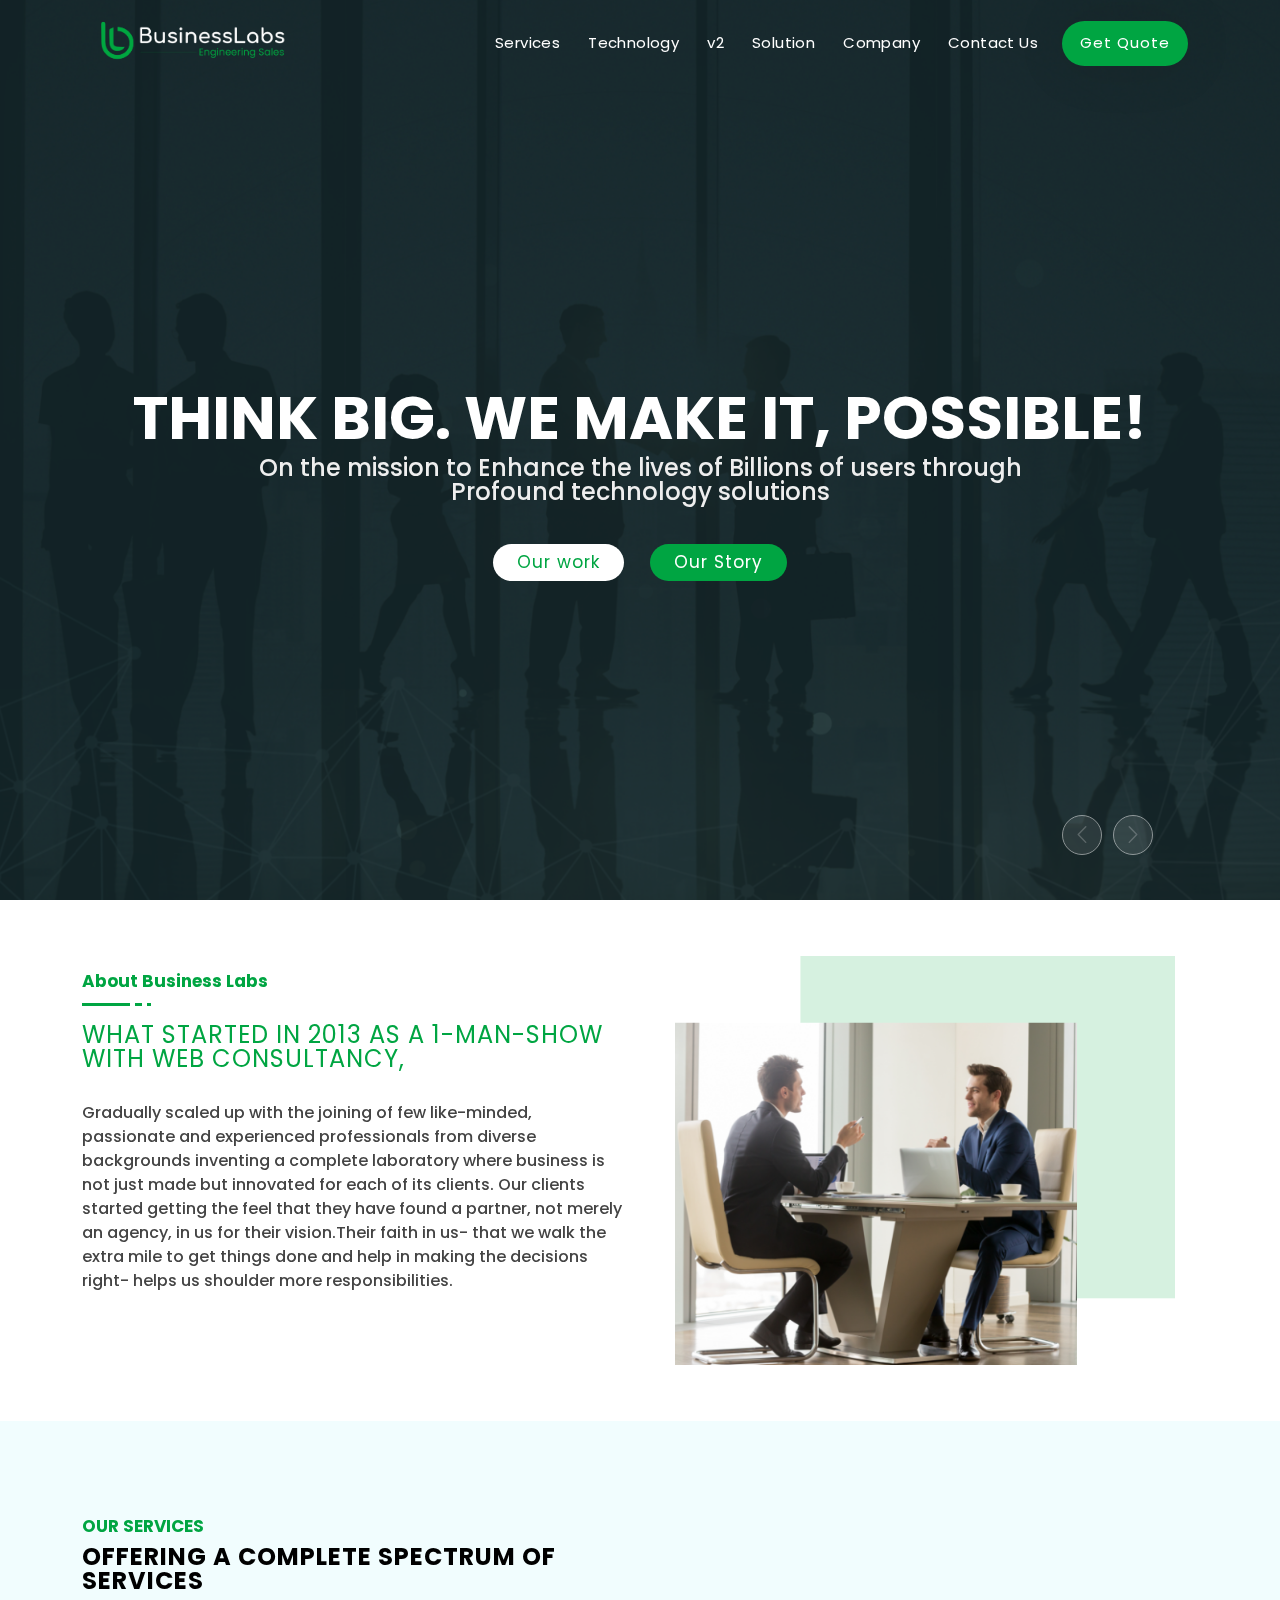
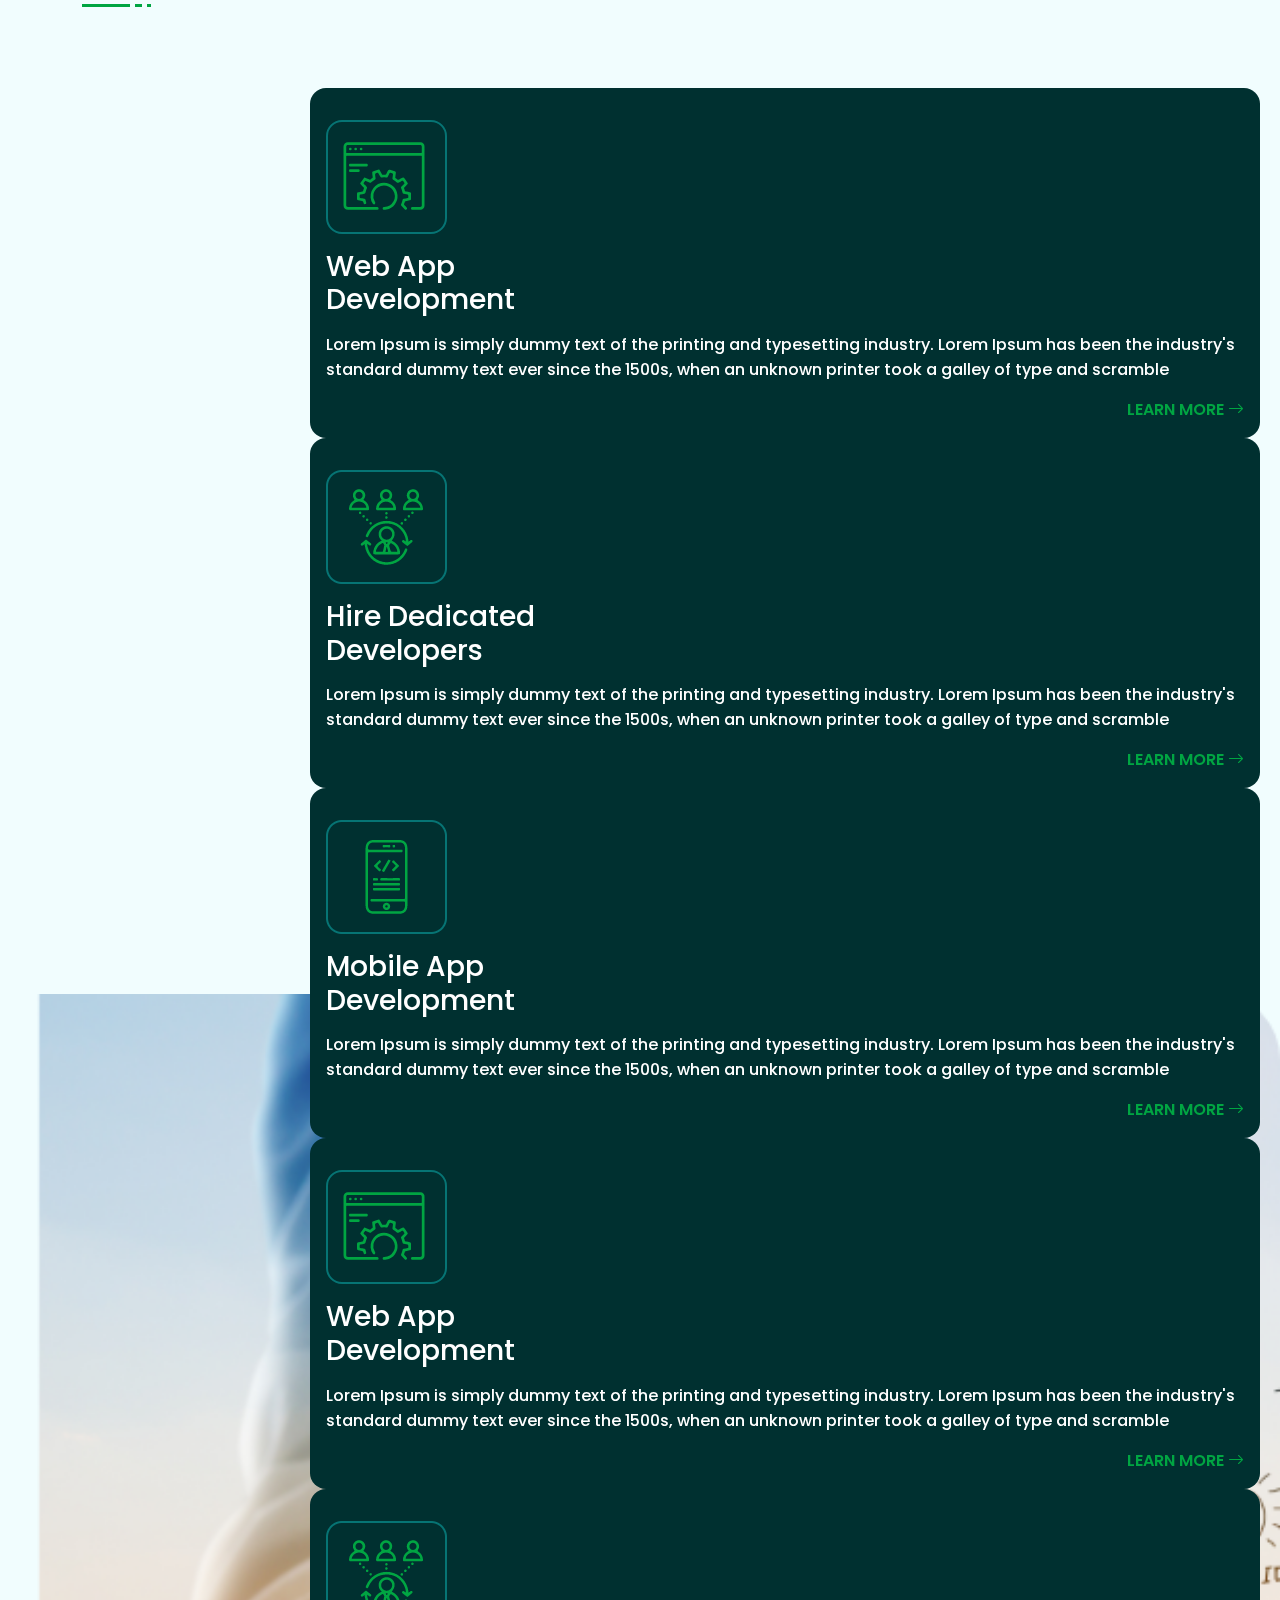
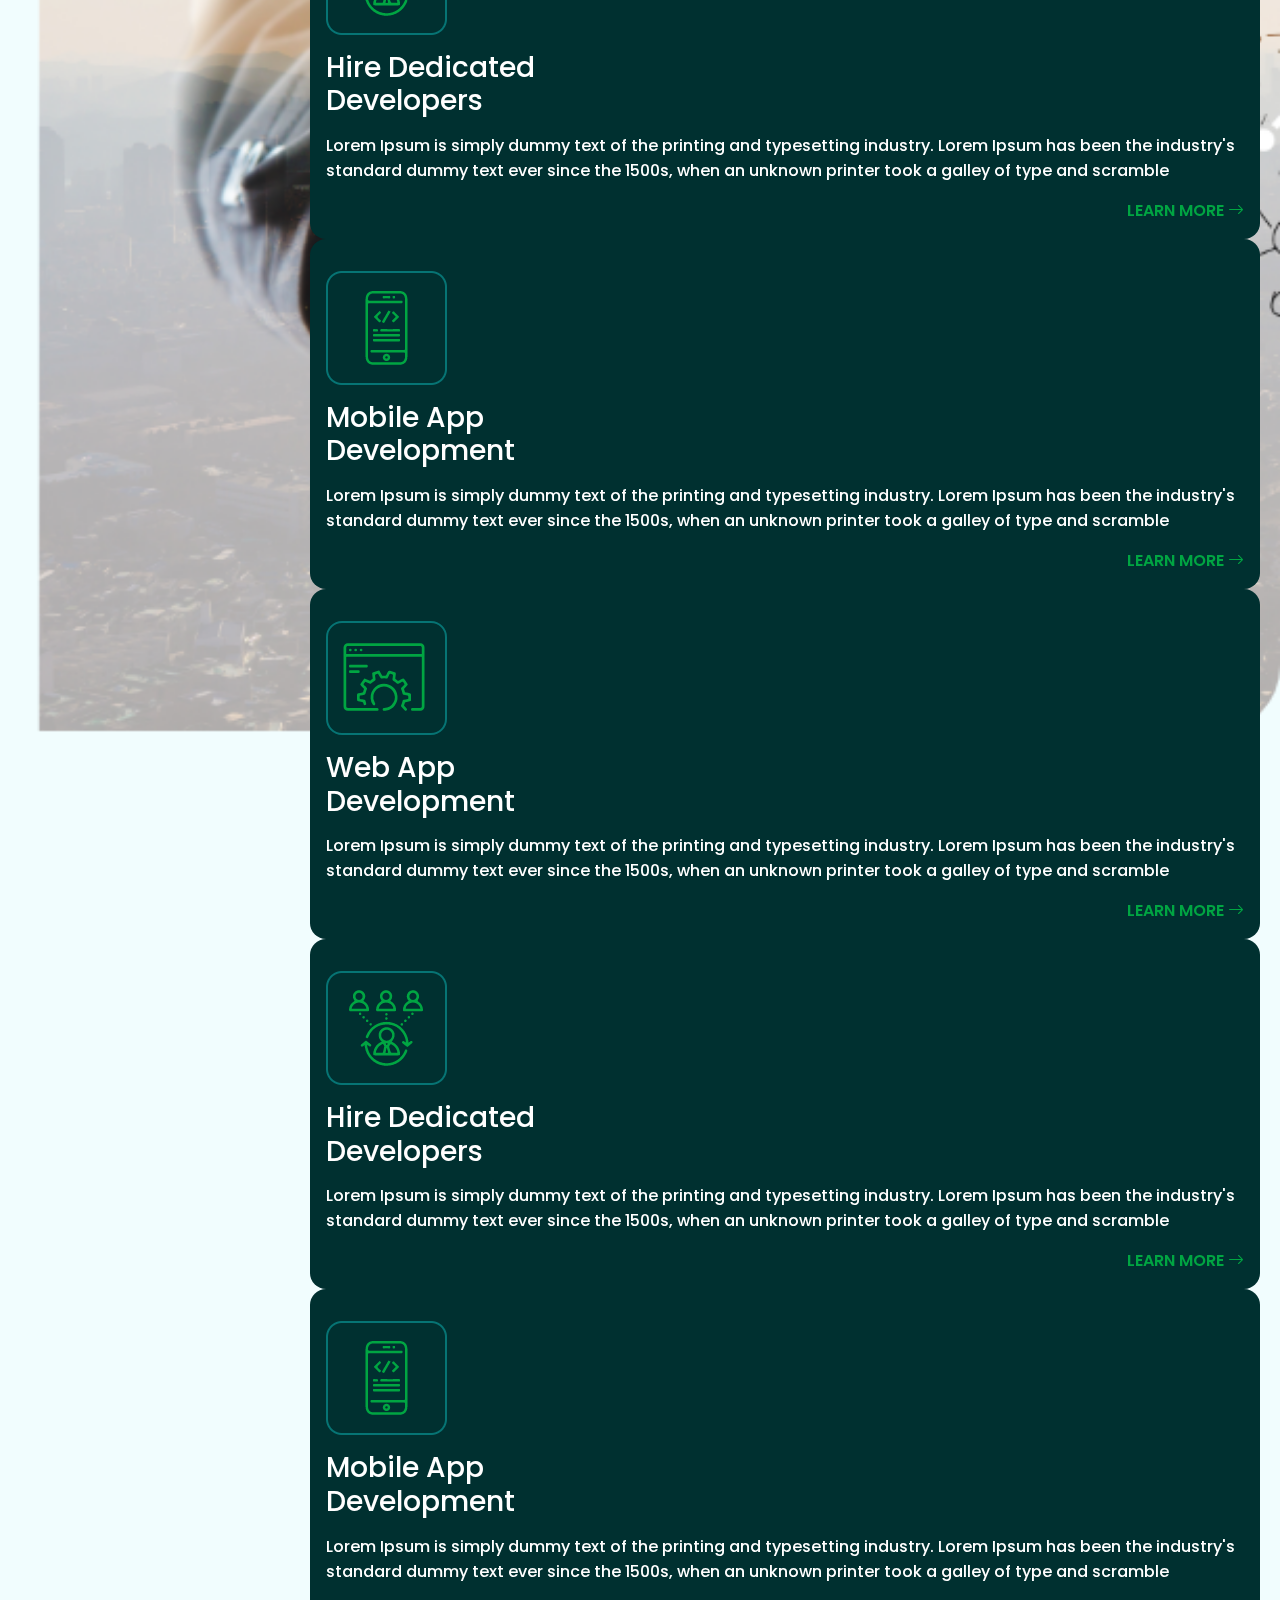
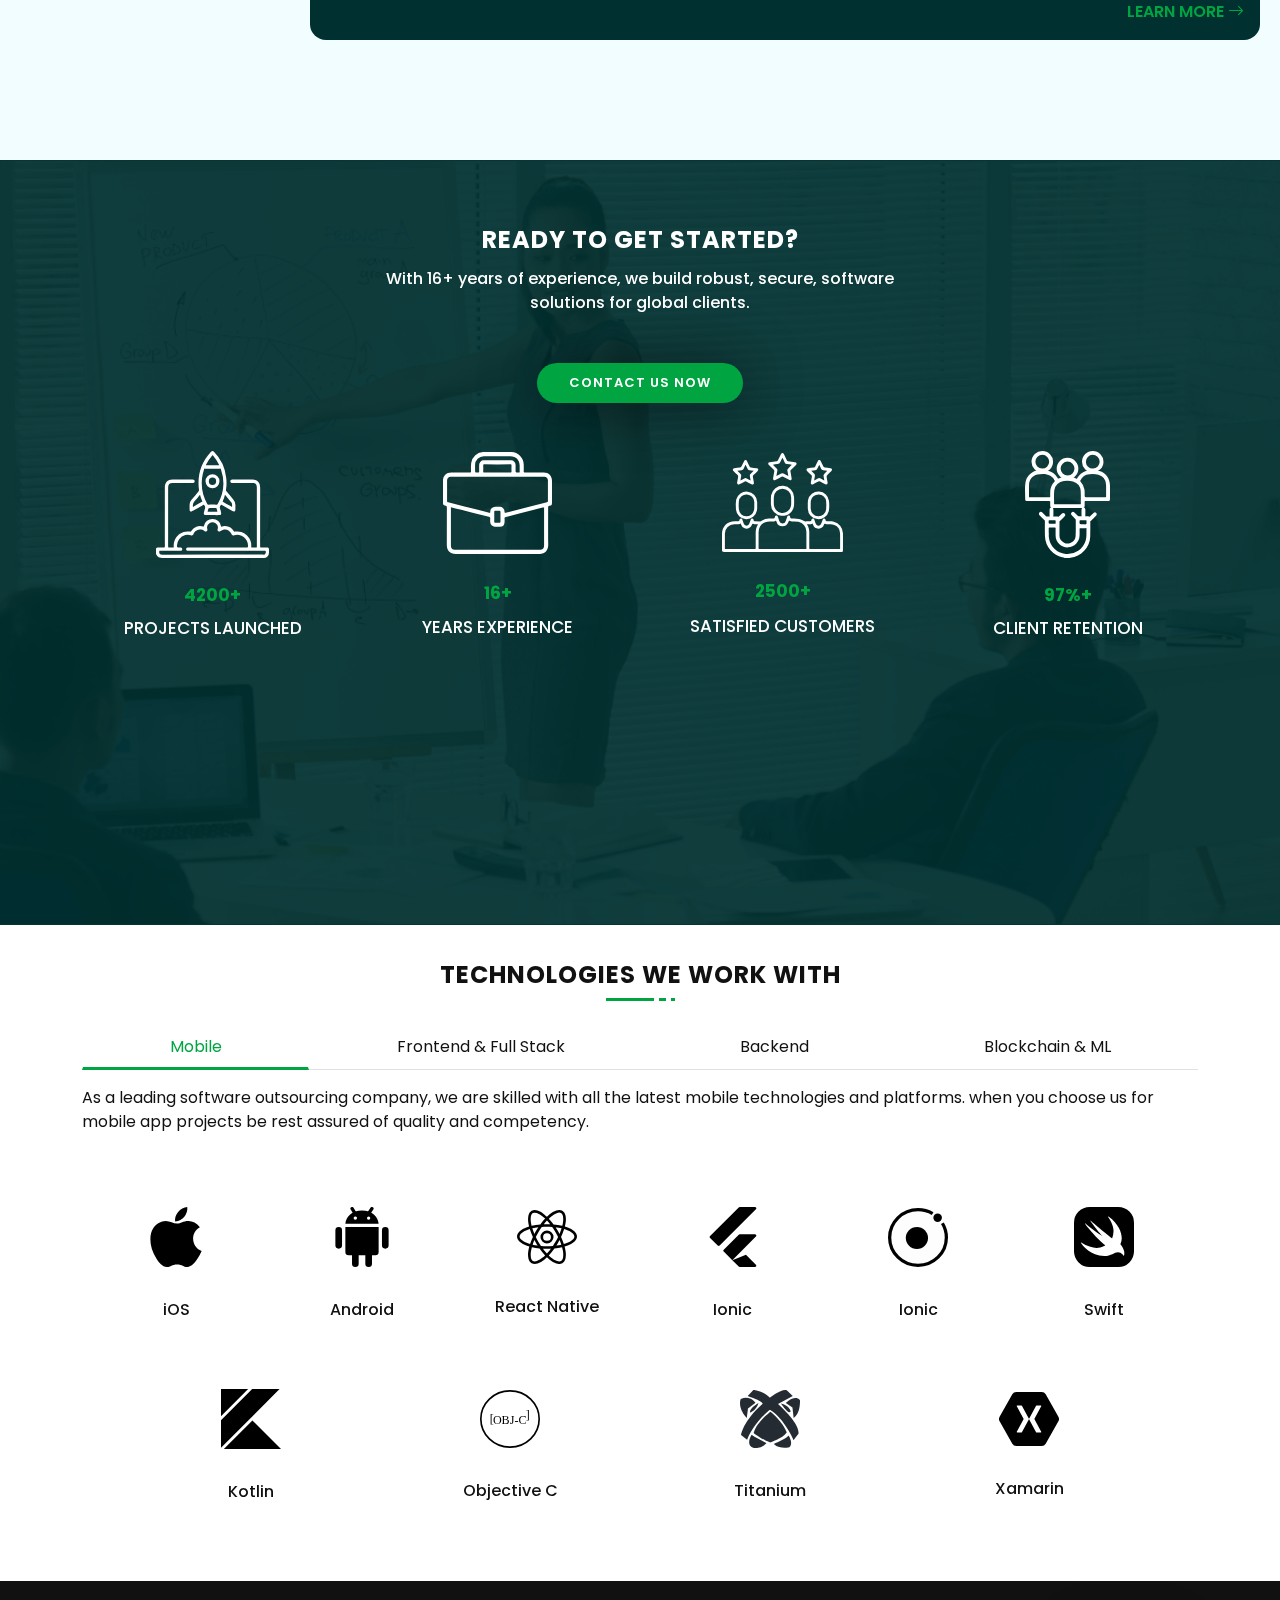
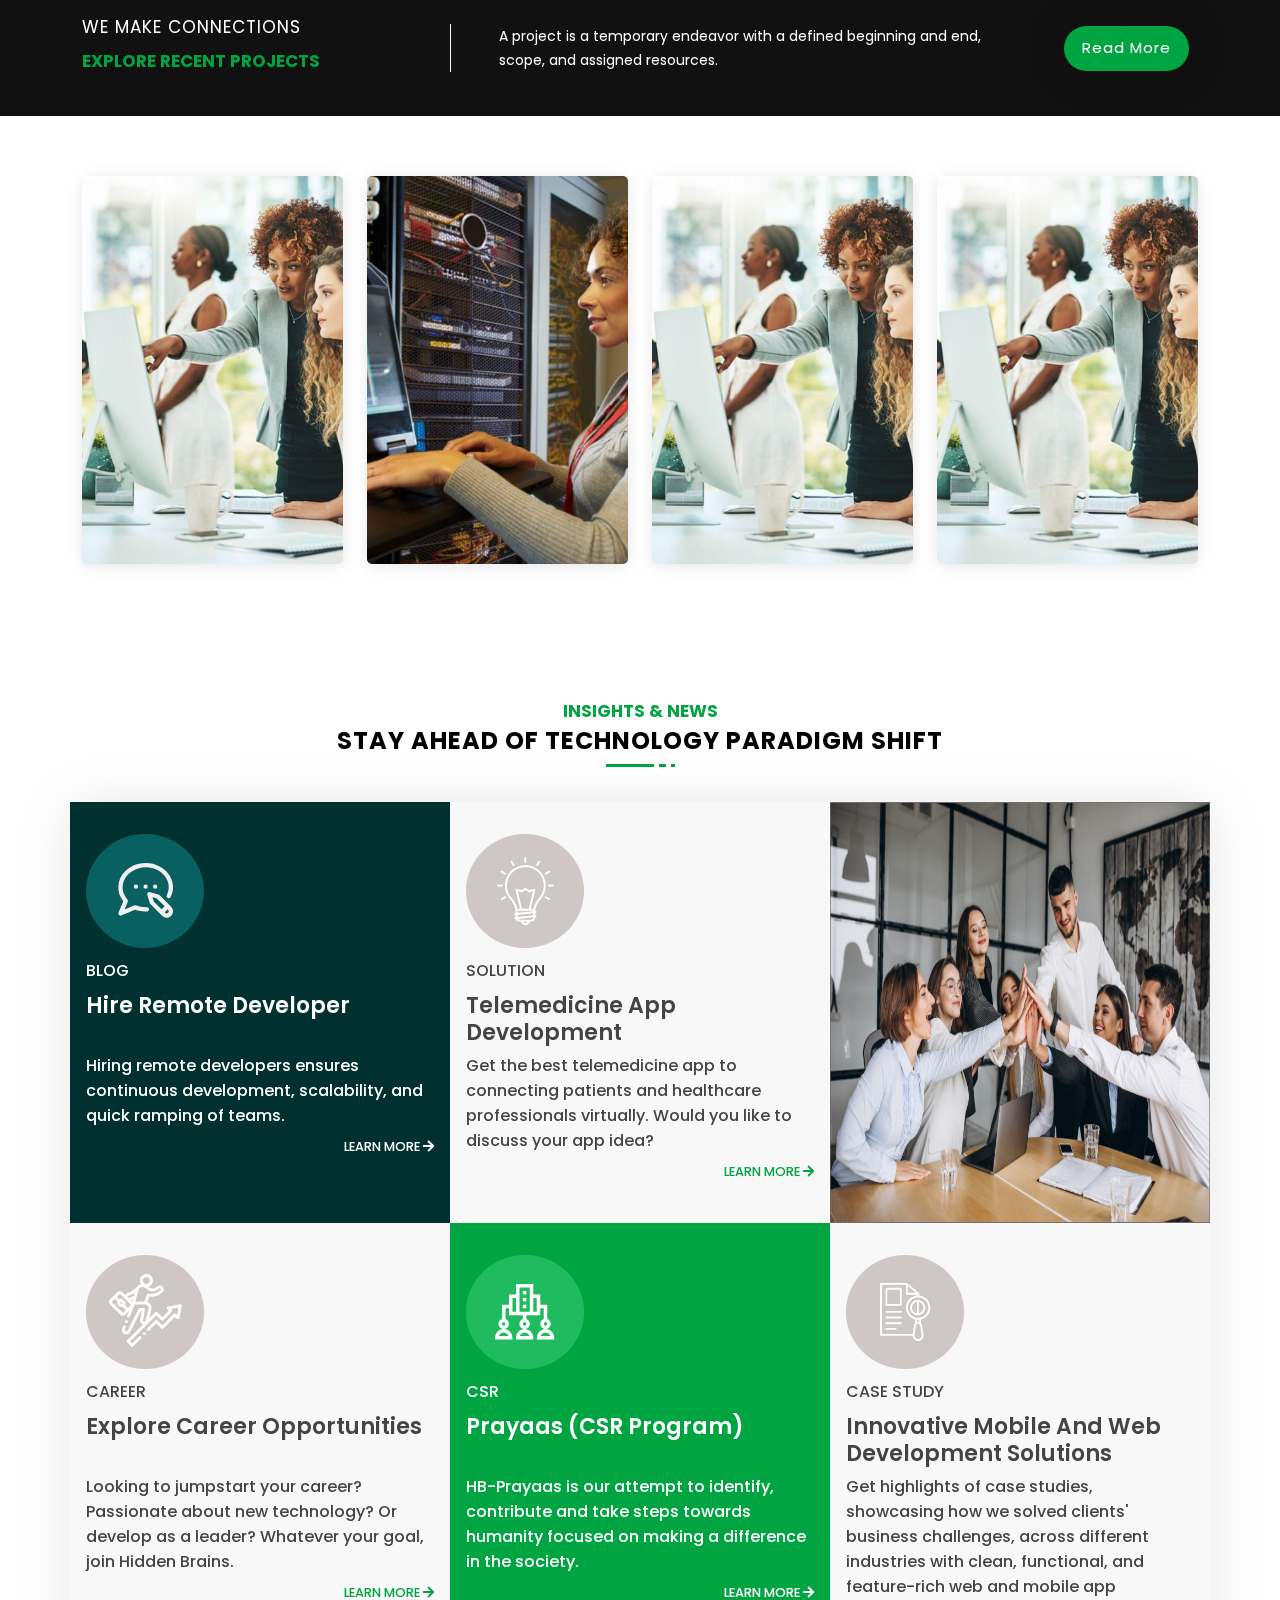
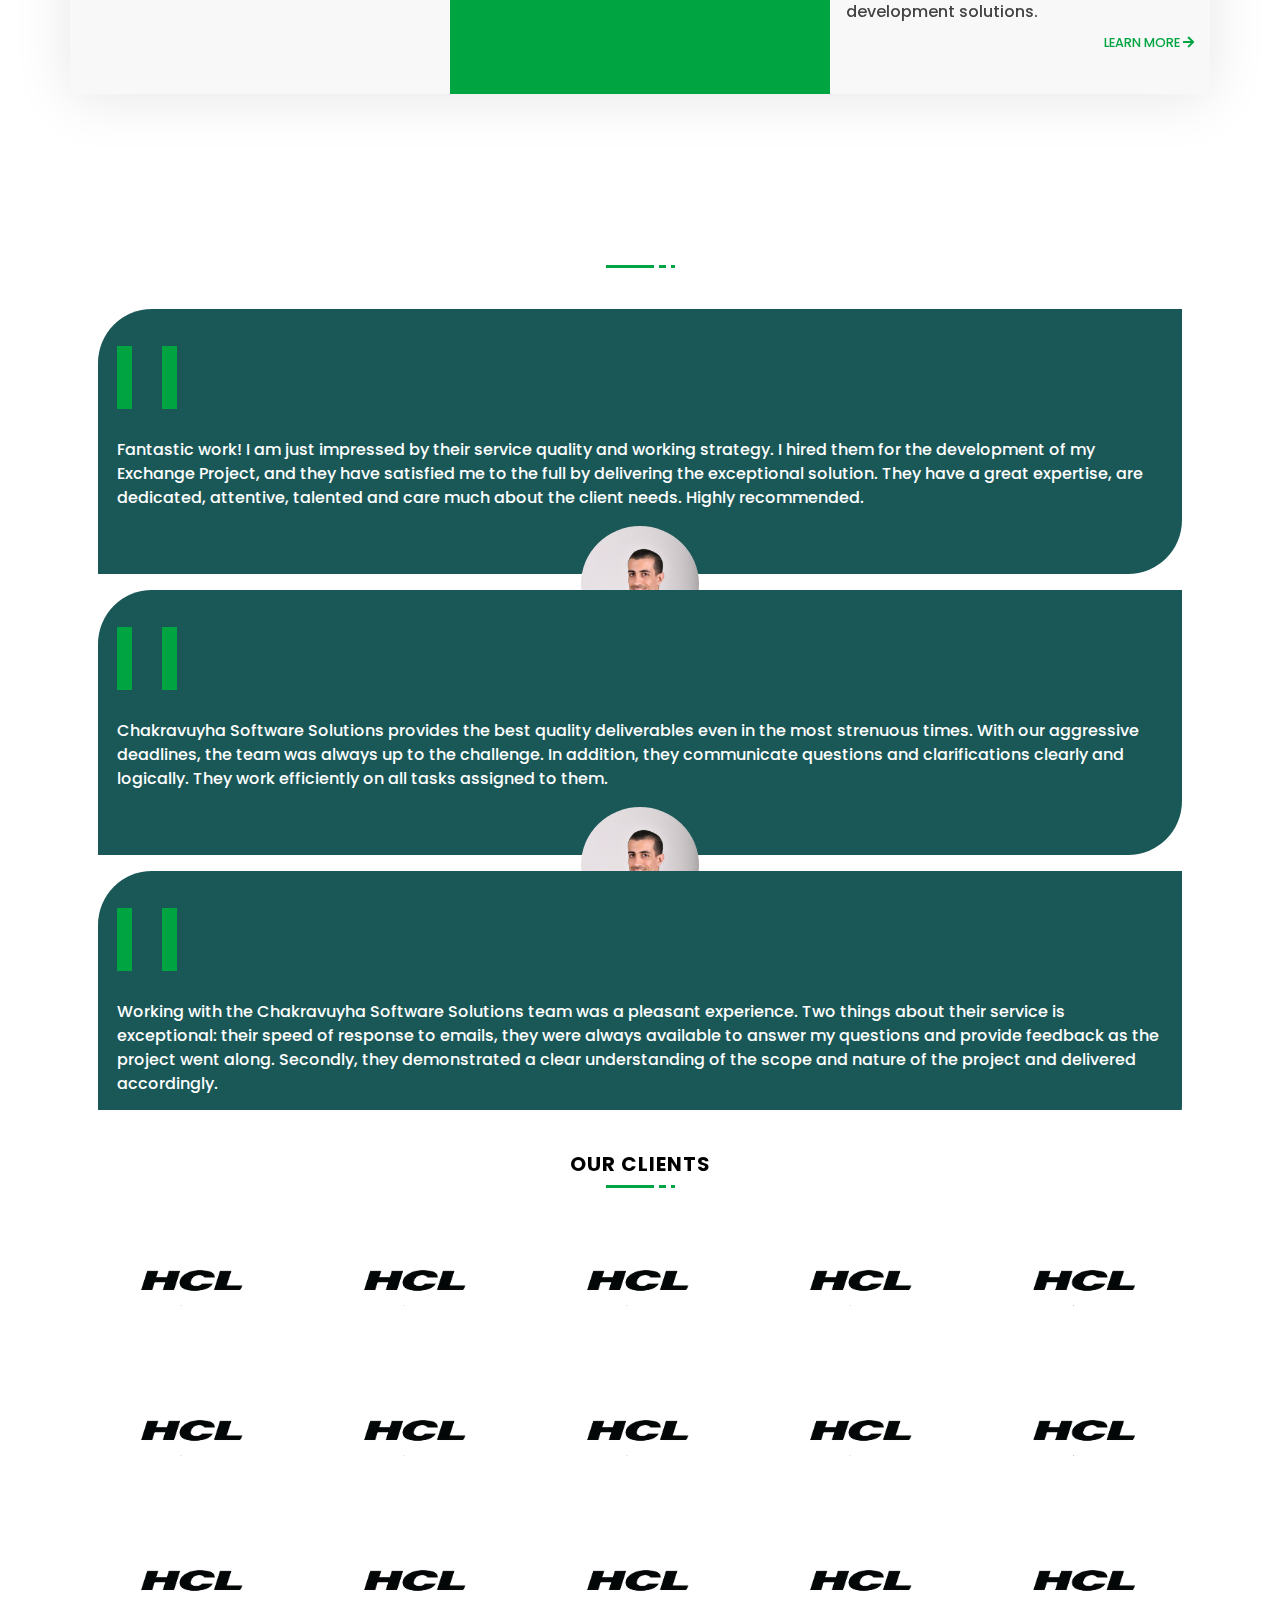
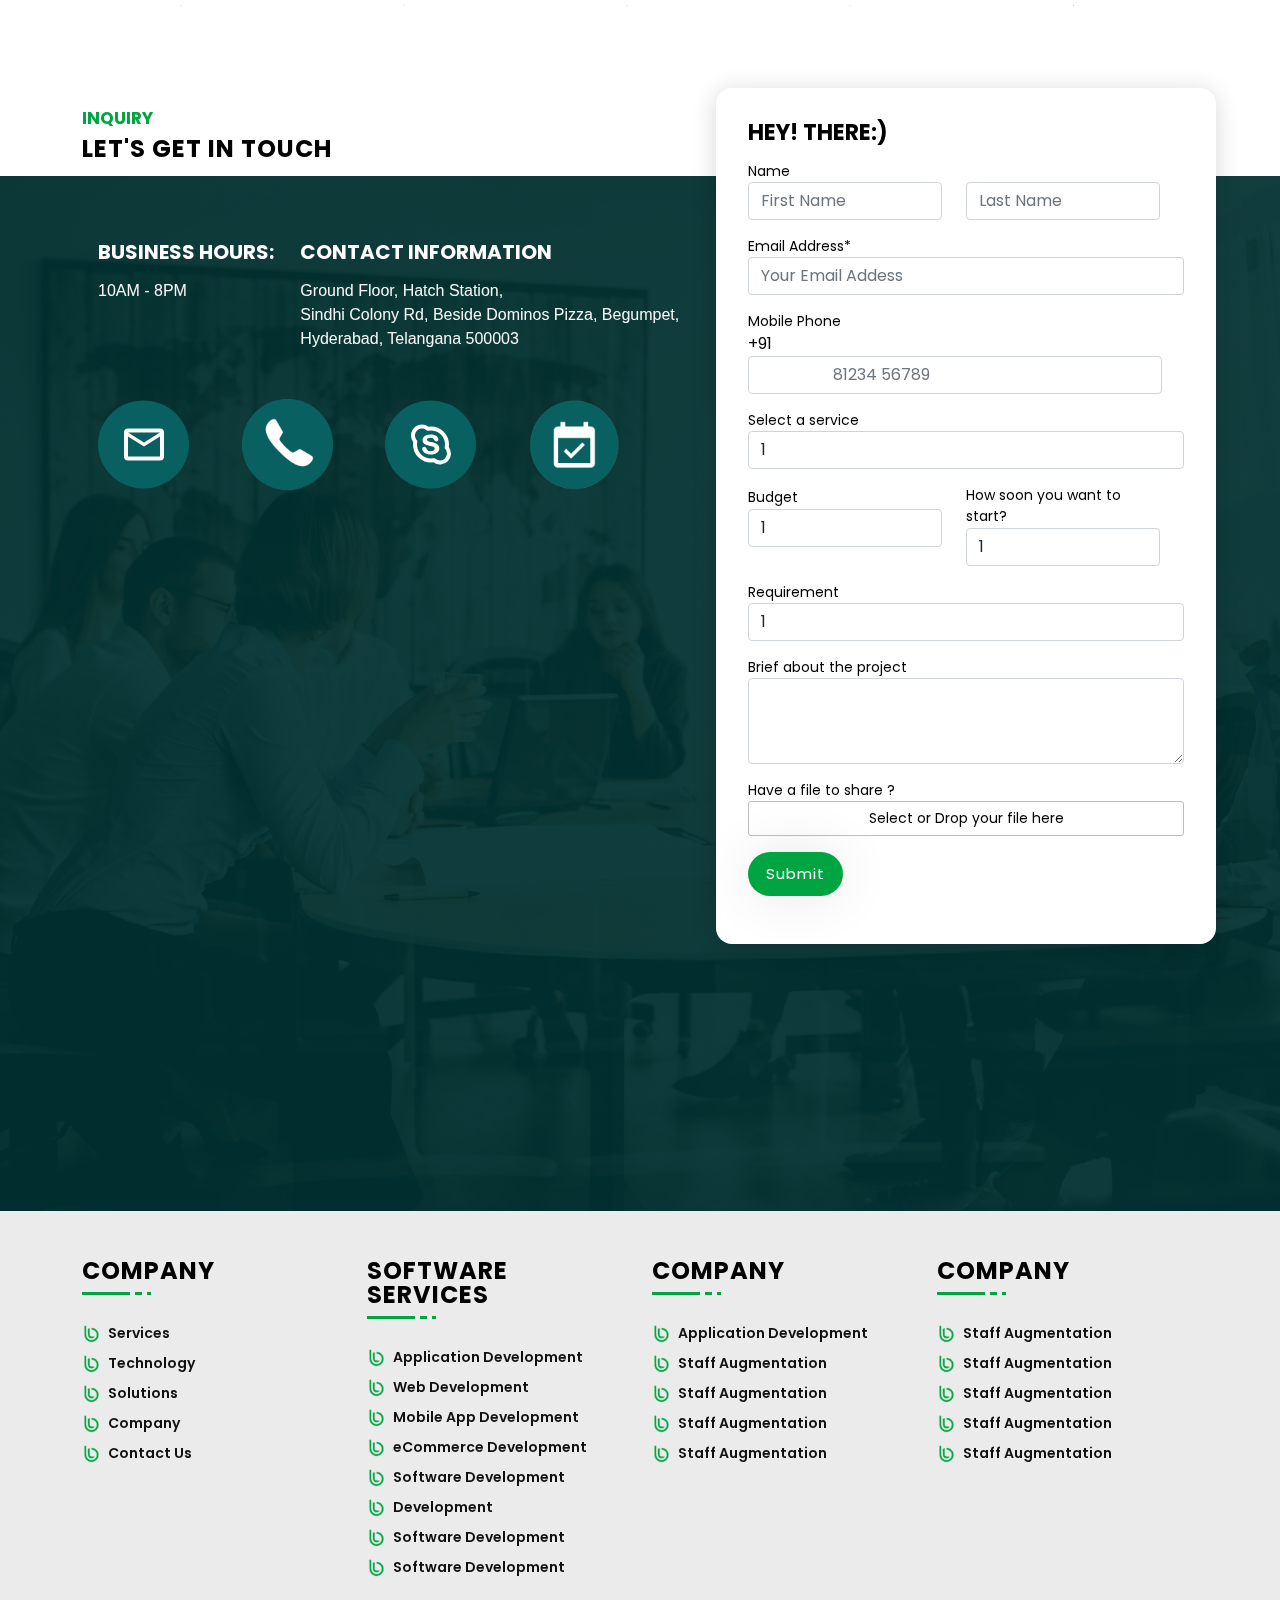
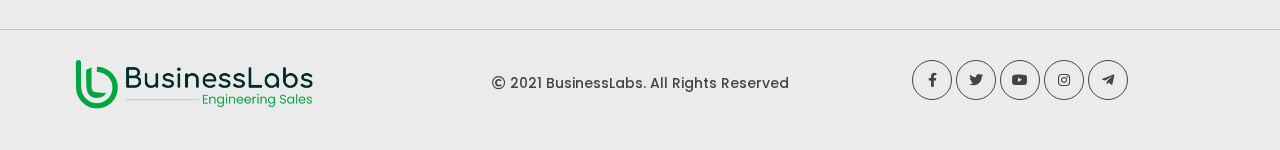
==== commit 0be454cc: "updated" ====
--- a/v2.html
+++ b/v2.html
@@ -393,9 +393,9 @@
             <div class="spect-services">
                 <div class="container-fluid">
                     <div class="row">
-                        <div class="col-lg-4">
-                        </div>
-                        <div class="col-lg-8">
+                        <div class="col-md-3">
+                        </div>
+                        <div class="col-md-9">
                             <div class="slider">
                                 <div class="slide">
                                     <img src="./assets/images/webappdev.svg" class="img-fluid" alt="">
--- a/assets/css/style.css
+++ b/assets/css/style.css
@@ -323,6 +323,7 @@
     right: 15px;
     bottom: 15px;
     left: 15px;
+    transform: translate(-2%, 0%);
     padding: 10px 0;
     background-color: #fff;
     overflow-y: auto;
@@ -588,7 +589,7 @@
     }
 }
 
-@media (max-width: 768px) {
+@media (min-width: 768px) {
     #hero h2 {
         font-size: 28px;
     }
@@ -2295,7 +2296,7 @@
     }
     .dropdown-content {
         width: auto;
-        padding: 2rem;
+        padding: 2rem 1rem;
     }
     .navbar .dropdown ul {
         left: 0;
@@ -2303,6 +2304,9 @@
         margin: auto;
         width: 90%;
     }
+    .dropdown-content .col-md-5 {
+        margin: 0rem;
+    }
     .navbar .dropdown ul li a:hover {
         color: #00A542;
     }
@@ -2338,7 +2342,6 @@
     }
     .service .container .row {
         display: flex;
-        flex-direction: column;
     }
     .shape-outer {
         display: flex;
@@ -2918,6 +2921,9 @@
         line-height: normal;
         margin-bottom: 1rem;
     }
+    #hero .btn-get-started {
+        font-size: 1rem;
+    }
     .about {
         padding: 20px 0 !important;
     }
@@ -3009,4 +3015,100 @@
         padding: 0rem;
         padding-bottom: 2rem;
     }
+    .dropdown-content .dd-content .col-md-4 .col {
+        background: transparent;
+        margin: auto;
+        margin-top: -1rem;
+        padding-bottom: 1rem;
+    }
+}
+
+@media screen and (min-width: 1000px) {
+    .navbar .dropdown ul {
+        width: calc(100% + 1000px);
+        transform: translateX(-32%);
+    }
+    .navbar .tech ul {
+        transform: translateX(-42%);
+    }
+    .dropdown-content .dd-content {
+        flex-wrap: nowrap;
+    }
+    .heading h4 {
+        font-size: 15px;
+    }
+}
+
+@media screen and (min-width: 1440px) {
+    .navbar .dropdown ul {
+        width: calc(100% + 1400px);
+        transform: translateX(-49%);
+    }
+    .navbar .tech ul {
+        transform: translateX(-56%);
+    }
+    h2 {
+        font-size: 24px;
+    }
+    h3 {
+        font-size: 1rem;
+    }
+    #hero p {
+        color: #eee;
+        margin-bottom: 40px;
+        font-size: 24px;
+        line-height: normal;
+    }
+    .carousel-control-prev {
+        right: 8%;
+    }
+    .carousel-control-next {
+        right: 4%;
+    }
+    .about .section-title h3 {
+        font-weight: normal;
+    }
+    .about .section-title h2 {
+        color: #000;
+        font-weight: bold;
+    }
+    .shape-inner p {
+        font-size: 14px;
+    }
+    .stats {
+        height: auto;
+        padding: 40px 0;
+    }
+    .stat-1 h3 {
+        font-size: 28px;
+    }
+    .connections .section-title h2 {
+        font-size: 1rem;
+    }
+    .connections .section-title h3 {
+        font-size: 24px;
+        color: #fff !important;
+    }
+    .news .col-md-4 h4 {
+        font-size: 26px;
+        height: 60px;
+    }
+    .testimonials {
+        height: calc(89vh + 20px);
+    }
+    .contact0 {
+        height: calc(100vh + 60px);
+    }
+}
+
+@media screen and (min-width: 2500px) {
+    .testimonials {
+        height: 60vh;
+    }
+    .contact0 {
+        height: calc(57vh + 60px);
+    }
+    .contactus form {
+        right: 25%;
+    }
 }